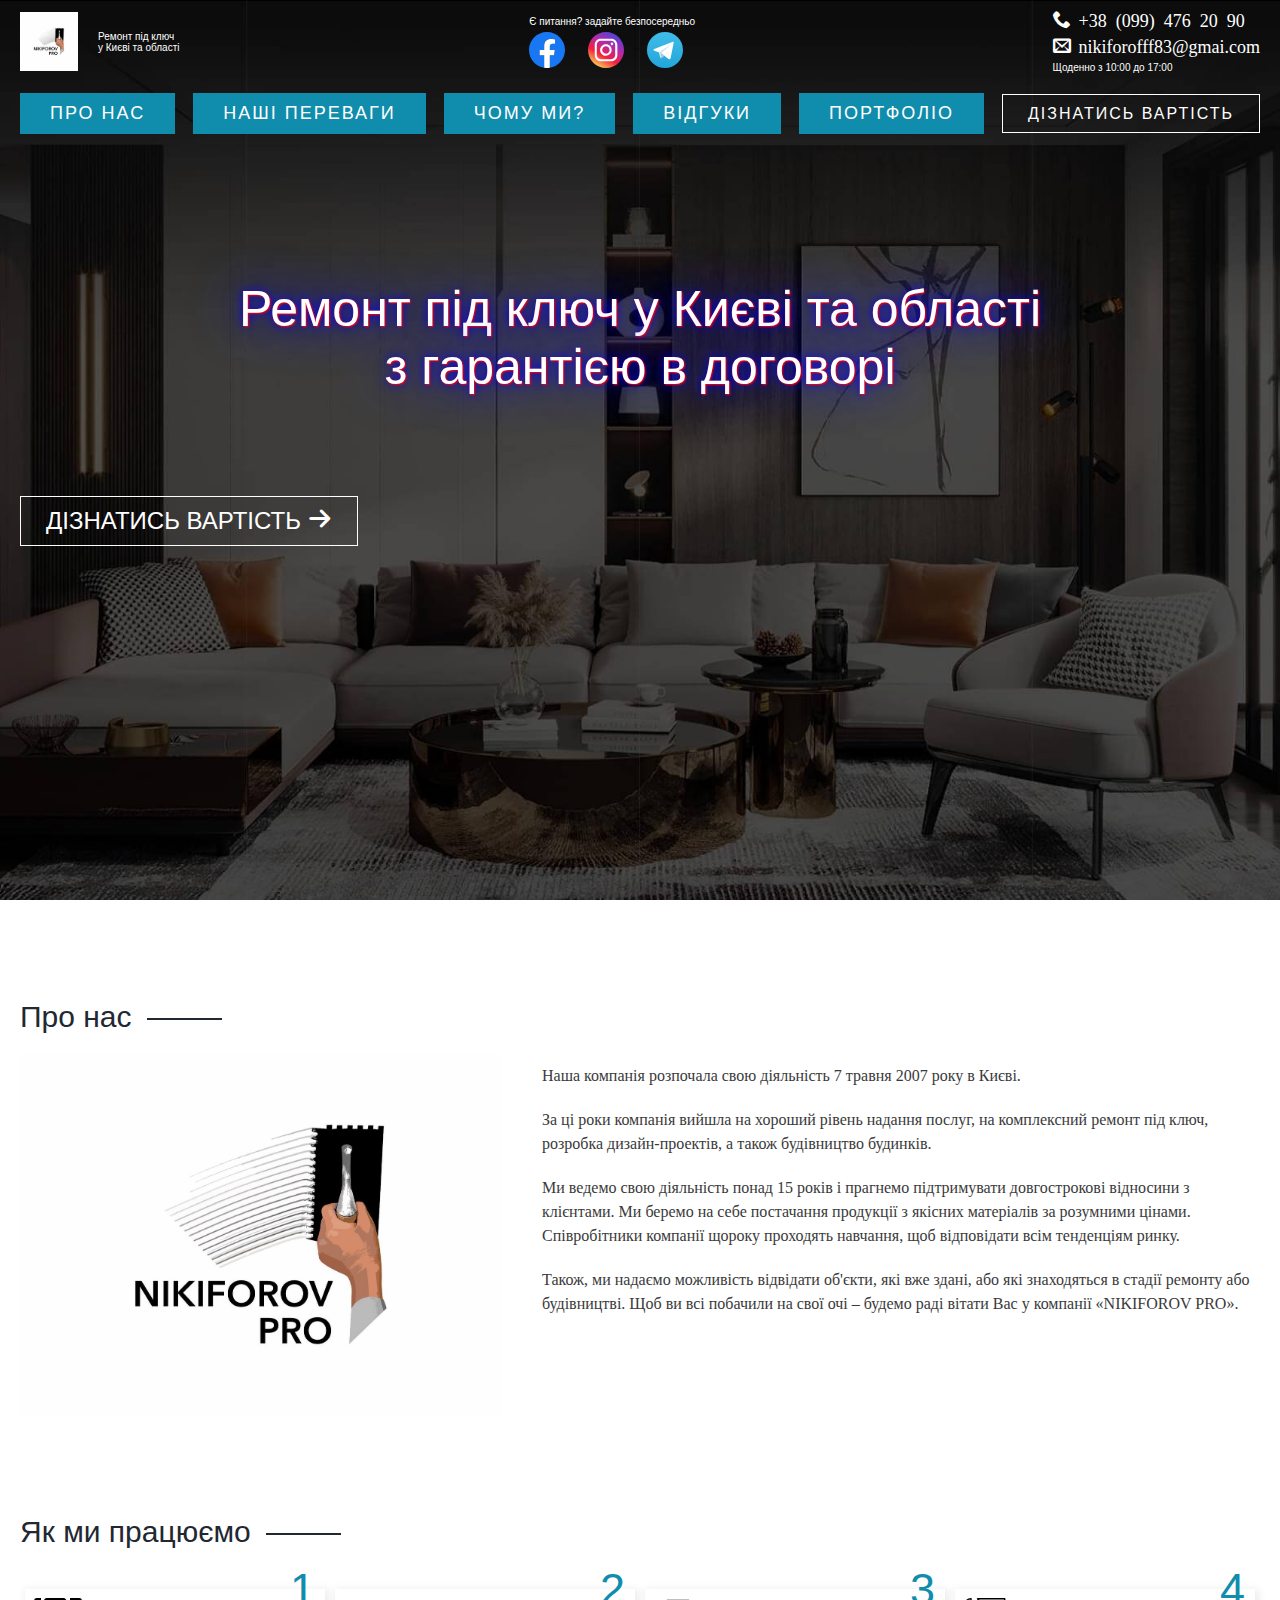
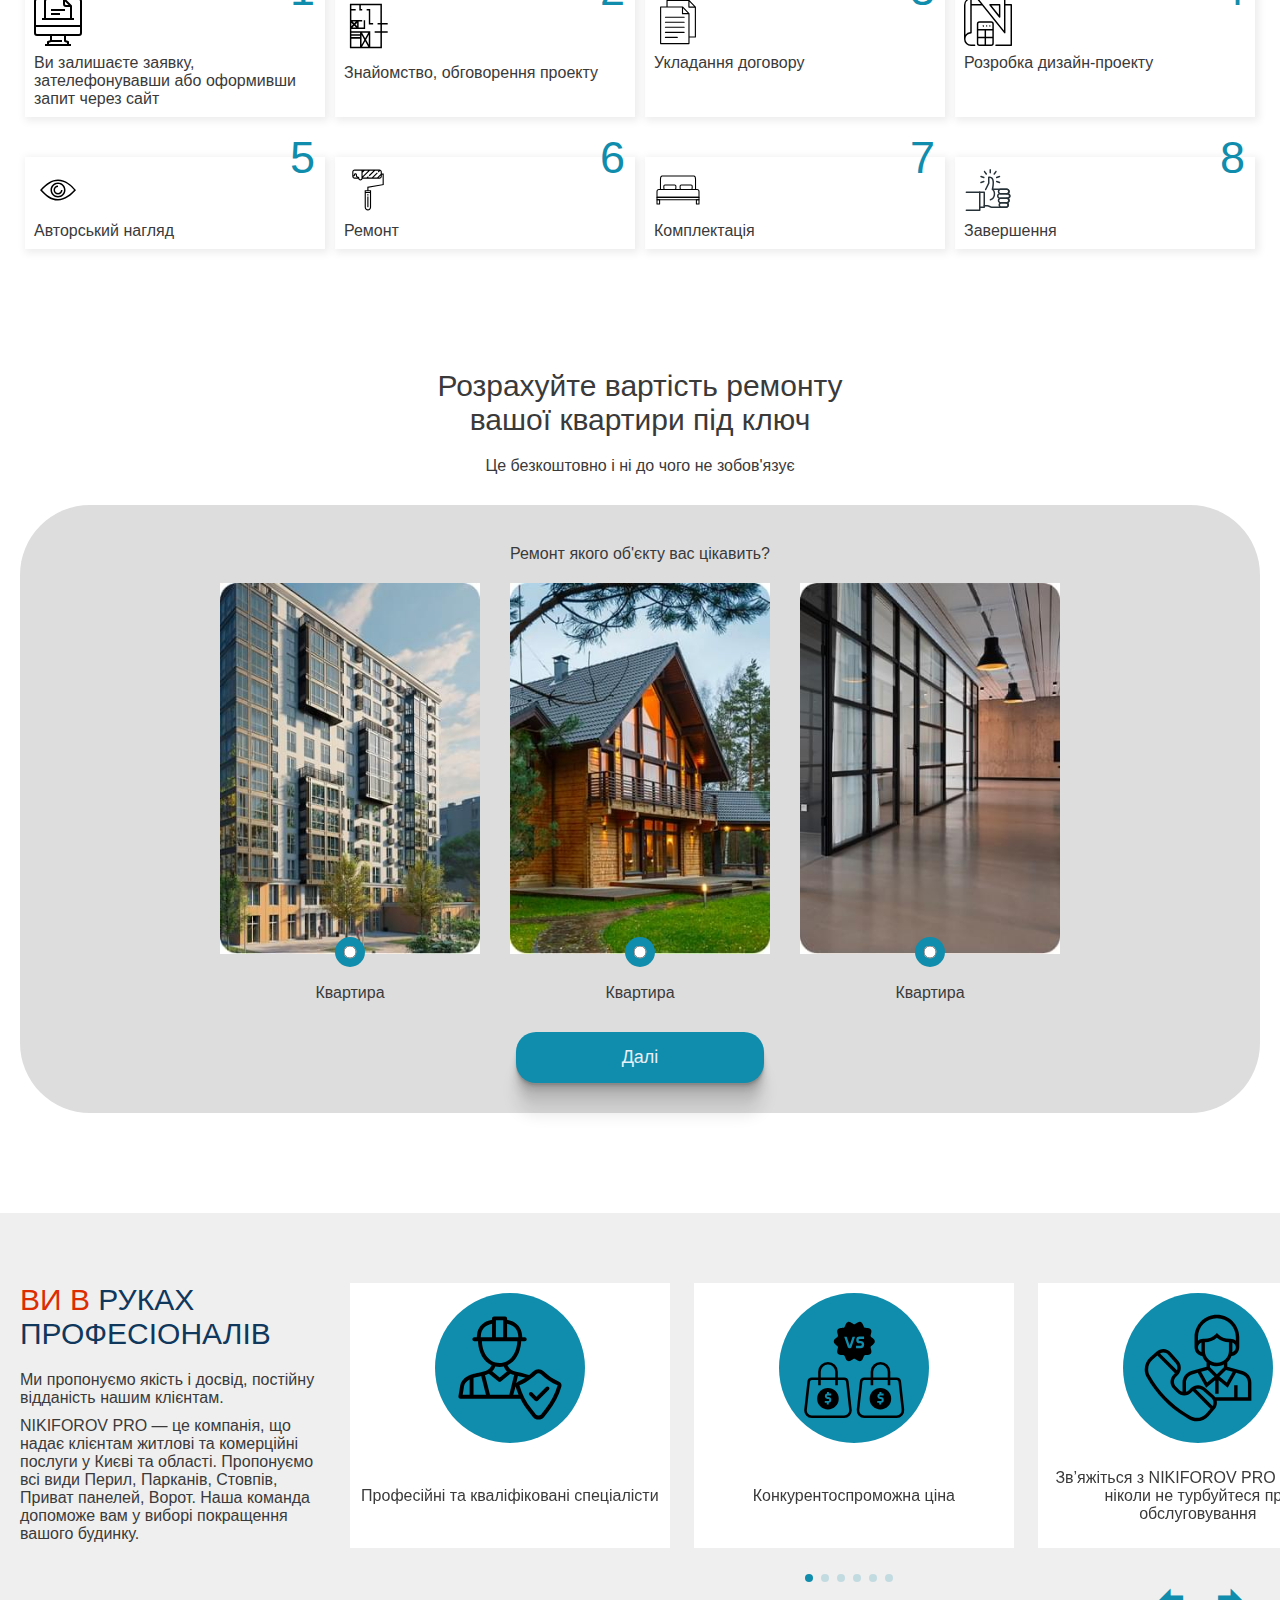
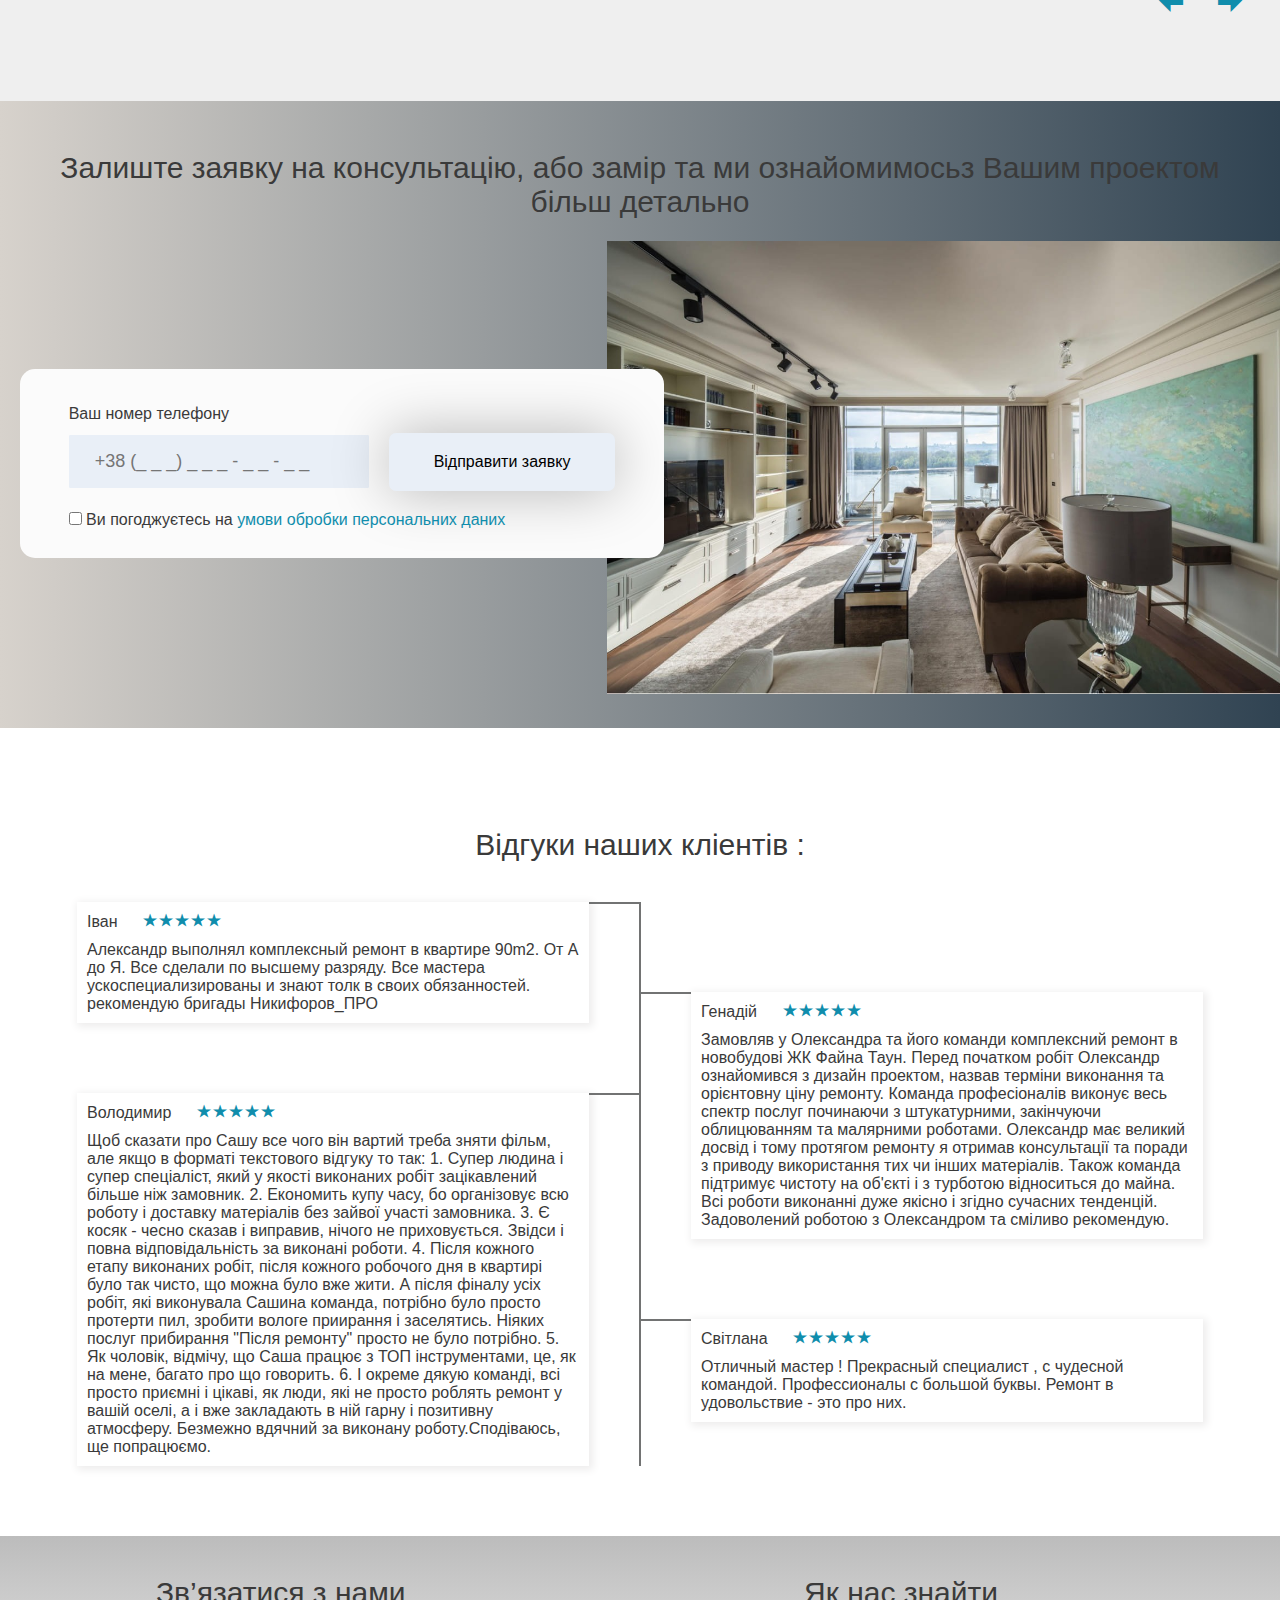
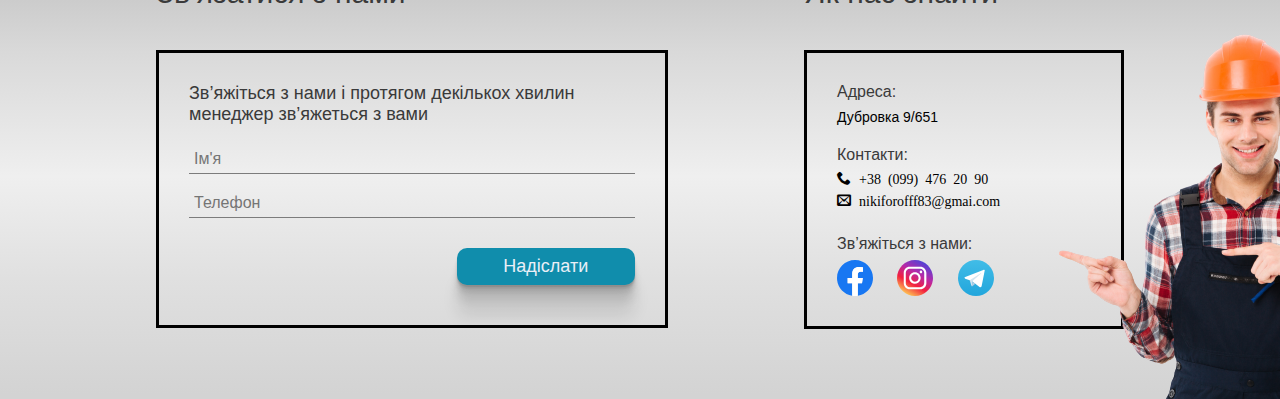
==== index.html @ e245495f "first commit" ====
<!DOCTYPE html>
<html lang="en">
<head>
	<meta charset="UTF-8">
	<meta http-equiv="X-UA-Compatible" content="IE=edge">
	<meta name="viewport" content="width=device-width, initial-scale=1.0">
	<link rel="stylesheet" href="icons.css">
	<link rel="stylesheet" href="style.css">
	<link rel="stylesheet" href="https://cdn.jsdelivr.net/npm/swiper@8/swiper-bundle.min.css"/>
	<title>NIKIFOROV PRO</title>
	<script defer src="script.js"></script>
</head>
<body>
	<div class="wrapper">
		<header class="header">
			<div class="header__container _container">
				<div class="header__body">
					<div class="header__top">
						<div class="header__logo logo">
							<a href="#" class="logo__link">
								<img src="./image/header/logo.jpg" alt="logo">
							</a>
							<p class="logo__text">Ремонт під ключ <br> у Києві та області</p>
						</div>

						<div class="header__social-networks social-networks">
							<p class="social-networks__text">Є питання? задайте безпосередньо</p>
							<a href="https://www.facebook.com/profile.php?id=100002417006675" class="social-networks__icon">
								<img src="./image/header/icon-facebook.svg" alt="facebook">
							</a>
							<a href="https://www.instagram.com/nikiforov_pro/?igshid=Zjc2ZTc4Nzk%3D" class="social-networks__icon">
								<img src="./image/header/icon-instagram.svg" alt="instagtrm">
							</a>
							<a href="#" class="social-networks__icon">
								<img src="./image/header/icon-telegram.svg" alt="telegram">
							</a>
						</div>

						<div class="header__contact contacts">
							<div class="contacts__items">
								<a href="tel:+380994762090" class="contacts__number _icon-phone">+38 (099) 476 20 90</a>
								<a href="mailto:nikiforofff83@gmai.com" class="contacts__mail _icon-envelop">nikiforofff83@gmai.com</a>
							</div>
							<p class="contact__text">Щоденно з 10:00 до 17:00</p>
						</div> 
						<button type="button" class="icon-menu">
							<span></span>
						</button>
					</div>
					<nav class="header__nav nav">
						<ul class="nav__list">
							<li class="nav__item">
								<a data-goto=".page__section_1" href="#" class="nav__link">ПРО НАС</a>
							</li>

							<li class="nav__item">
								<a data-goto=".page__section_2" href="" class="nav__link">НАШІ ПЕРЕВАГИ</a>
							</li>

							<li class="nav__item">
								<a data-goto=".page__section_3" href="" class="nav__link">ЧОМУ МИ?</a>
							</li>

							<li class="nav__item">
								<a data-goto=".page__section_4" href="" class="nav__link">ВІДГУКИ</a>
							</li>

							<li class="nav__item">
								<a data-goto=".page__section_5" href="" class="nav__link">ПОРТФОЛІО</a>
							</li>

							<li class="nav__item last-item">
								<a href="#popup-header" class="header__feedback popup-link">ДІЗНАТИСЬ ВАРТІСТЬ</a>
							</li>
						</ul>
					</nav>
				</div>
			</div>
		</header>
		
		<section class="hero">
			<div class="hero__container _container">
				<h1 class="hero__offer">Ремонт під ключ у Києві та області<br> з гарантією в договорі </h1>
				<div class="hero__row-btn">
					<a href="#" class="hero__btn">ДІЗНАТИСЬ ВАРТІСТЬ
						<span class="_icon-arrow-right2"></span>
					</a>
				</div>
		</section>

		<section class="about-us page__section_1">
			<div class="about-us__container _container">
				<h3 class="about-us__title _label">Про нас</h3>
				<div class="about-us__body">
					<div class="about-us__columns">
						<div class="about-us__image _ibg">
							<img class="about-us__item" src="./image/about-us/logo.jpg" alt="image">
						</div>
					</div>
					<div class="about-us__columns">
						<div class="about-us__text">
							<p>Наша компанія розпочала свою діяльність 7 травня 2007 року в Києві.</p> 
							<p>За ці роки компанія вийшла на хороший рівень надання послуг, на комплексний ремонт під ключ, розробка дизайн-проектів, а також будівництво будинків.</p> 
							<p>Ми ведемо свою діяльність понад 15 років і прагнемо підтримувати довгострокові відносини з клієнтами. Ми беремо на себе постачання продукції з якісних матеріалів за розумними цінами. Співробітники компанії щороку проходять навчання, щоб відповідати всім тенденціям ринку.</p> 
							<p>Також, ми надаємо можливість відвідати об'єкти, які вже здані, або які знаходяться в стадії ремонту або будівництві. Щоб ви всі побачили на свої очі – будемо раді вітати Вас у компанії «NIKIFOROV PRO».</p>
						</div>
					</div>
				</div>
			</div>
		</section>

		<section class="process page__section_2">
			<div class="process__container _container">
				<h3 class="process__title _label">Як ми працюємо</h3>
				<div class="process__body">
					<div class="process__item">
						<div class="process__image">
							<img src="./image/process/01.svg" alt="">
						</div>
						<p class="process__text">Ви залишаєте заявку, зателефонувавши або оформивши запит через сайт</p>
						<div class="process__number">1</div>
					</div>
					<div class="process__item">
						<div class="process__image">
							<img src="./image/process/02.svg" alt="">
						</div>
						<p class="process__text">Знайомство, обговорення проекту</p>
						<div class="process__number">2</div>
					</div>
					
					<div class="process__item">
						<div class="process__image">
							<img src="./image/process/03.svg" alt="">
						</div>
						<p class="process__text">Укладання договору</p>
						<div class="process__number">3</div>
					</div>

					<div class="process__item">
						<div class="process__image">
							<img src="./image/process/04.svg" alt="">
						</div>
						<p class="process__text">Розробка дизайн-проекту</p>
						<div class="process__number">4</div>
					</div>

					<div class="process__item">
						<div class="process__image">
							<img src="./image/process/05.svg" alt="">
						</div>
						<p class="process__text">Авторський нагляд</p>
						<div class="process__number">5</div>
					</div>

					<div class="process__item">
						<div class="process__image">
							<img src="./image/process/06.svg" alt="">
						</div>
						<p class="process__text">Ремонт</p>
						<div class="process__number">6</div>
					</div>

					<div class="process__item">
						<div class="process__image">
							<img src="./image/process/07.svg" alt="">
						</div>
						<p class="process__text">Комплектація</p>
						<div class="process__number">7</div>
					</div>

					<div class="process__item">
						<div class="process__image">
							<img src="./image/process/08.svg" alt="">
						</div>
						<p class="process__text">Завершення</p>
						<div class="process__number">8</div>
					</div>
				</div>
			</div>
		</section>

    <section class="quiz">
      <div class="quiz__container _container">
        <h3 class="quiz__top-title">Розрахуйте вартість ремонту<br>вашої квартири під ключ</h3>
        <p class="quiz__subtitle">Це безкоштовно і ні до чого не зобов'язує</p>
        <form class="quiz__form" action="javascript:">
          <fieldset class="quiz__items">
            <h3 class="quiz__title">Ремонт якого об'єкту вас цікавить?</h3>
            <div class="quiz__item">
              <div class="quiz__options quiz--options--three">
                <label for="quiz1-1" class="quiz__option">
                  <input class="quiz-option-input" type="radio" id="quiz1-1" name="quiz1" value="Квартира">
                  <div class="quiz-option__wrapper">
                    <div class="quiz-option__column">
                      <label class="quiz-option__label">
                        <img class="quiz-option__image" src="./image/quiz/quiz1-1.jpeg" alt="image">
                        <input class="quiz-option__r-img" type="radio" name="picture">
                      </label>
                    </div>
                    <p class="quiz-option__info">Квартира</p>
                  </div>
                </label>

                <label for="quiz1-2" class="quiz__option">
                  <input class="quiz-option-input" type="radio" id="quiz1-2" name="quiz1" value="Квартира">
                  <div class="quiz-option__wrapper">
                    <div class="quiz-option__column">
                      <label class="quiz-option__label">
                        <img class="quiz-option__image" src="./image/quiz/quiz1-2.jpeg" alt="image">
                        <input class="quiz-option__r-img" type="radio" name="picture">
                      </label>
                    </div>
                    <p class="quiz-option__info">Квартира</p>
                  </div>
                </label>

                <label for="quiz1-3" class="quiz__option">
                  <input class="quiz-option-input" type="radio" id="quiz1-3" name="quiz1" value="Квартира">
                  <div class="quiz-option__wrapper">
                    <div class="quiz-option__column">
                      <label class="quiz-option__label">
                        <img class="quiz-option__image" src="./image/quiz/quiz1-3.jpeg" alt="image">
                        <input class="quiz-option__r-img" type="radio" name="picture">
                      </label>
                    </div>
                    <p class="quiz-option__info">Квартира</p>
                  </div>
                </label>
              </div>
            </div>
            <div class="quiz-option__row-btn">
              <button class="quiz-option__button">Далі</button>
            </div>
          </fieldset>
          <!-- <fieldset class="quiz__items"></fieldset>
          <fieldset class="quiz__items"></fieldset>
          <fieldset class="quiz__items"></fieldset>
          <fieldset class="quiz__items"></fieldset> -->
        </form>
      </div>
    </section>

		<section class="why-we page__section_3">
			<div class="why-we__container _container">
				<div class="why-we__body">
					<div class="why-we__content">
						<h3 class="why-we__title"><span>ВИ В</span> РУКАХ ПРОФЕСІОНАЛІВ</h3>
						<p class="why-we__row-first">Ми пропонуємо якість і досвід, постійну відданість нашим клієнтам.</p>
						<p class="why-we__row-second">NIKIFOROV PRO — це компанія, що надає клієнтам житлові та комерційні послуги у Києві та області. Пропонуємо всі види Перил, Парканів, Стовпів, Приват панелей, Ворот. Наша команда допоможе вам у виборі покращення вашого будинку.</p>
					</div>
					<div class="why-we__slider slider-why-we">
						<div class="slider-why-we__body swiper-container">
							<div class="slider-why-we__wrapper swiper-wrapper">
								<div class="slider-why-we__slide swiper-slide">
									<div class="slider-why-we__item">
										<div class="slider-why-we__bg-icon">
											<img class="slider-why-we__icon" src="./image/why-we/01.svg" alt="icon">
										</div>
										<p class="slider-why-we__text">Професійні та кваліфіковані спеціалісти</p>
									</div>
								</div>
	
								<div class="slider-why-we__slide swiper-slide">
									<div class="slider-why-we__item">
										<div class="slider-why-we__bg-icon">
											<img class="slider-why-we__icon" src="./image/why-we/02.svg" alt="icon">
										</div>
										<p class="slider-why-we__text">Конкурентоспроможна ціна</p>
									</div>
								</div>
	
								<div class="slider-why-we__slide swiper-slide">
									<div class="slider-why-we__item">
										<div class="slider-why-we__bg-icon">
											<img class="slider-why-we__icon" src="./image/why-we/03.svg" alt="icon">
										</div>
										<p class="slider-why-we__text">Зв’яжіться з NIKIFOROV PRO і більше ніколи не турбуйтеся про обслуговування</p>
									</div>
								</div>
	
								<div class="slider-why-we__slide swiper-slide">
									<div class="slider-why-we__item">
										<div class="slider-why-we__bg-icon">
											<img class="slider-why-we__icon" src="./image/why-we/04.svg" alt="icon">
										</div>
										<p class="slider-why-we__text">20 років гарантії</p>
									</div>
								</div>
	
								<div class="slider-why-we__slide swiper-slide">
									<div class="slider-why-we__item">
										<div class="slider-why-we__bg-icon">
											<img class="slider-why-we__icon" src="./image/why-we/05.svg" alt="icon">
										</div>
										<p class="slider-why-we__text">Обслуговування клієнтів</p>
									</div>
								</div>
	
								<div class="slider-why-we__slide swiper-slide">
									<div class="slider-why-we__item">
										<div class="slider-why-we__bg-icon">
											<img class="slider-why-we__icon" src="./image/why-we/06.svg" alt="icon">
										</div>
										<p class="slider-why-we__text">Зразкова якість виготовлення продукту</p>
									</div>
								</div>
							</div>
							<div class="slider-why-we__arrows">
								<button type="button" class="slider-why-we__arrow slider-arrow_prev _icon-arrow-left"></button>
								<button type="button" class="slider-why-we__arrow slider-arrow_next _icon-arrow-right"></button>
							</div>
							<div class="slider-why-we__dots"></div>
						</div>
					</div>
				</div>
			</div>
		</section>

		<section class="callback">
			<div class="callback__container _container">
				<h3 class="callback__title">Залиште заявку на консультацію, або замір та ми ознайомимось<span>з Вашим проектом більш детально</span></h3>
				<div class="callback__body">
          <div class="callback__image">
						<img src="./image/form/form-img.webp" alt="image">
					</div>
					<div class="callback__card">
						<div class="callback__wrapper">
							<p class="callback__subtitle">Ваш номер телефону</p>
								<form class="callback__contact form-data" action="javascript:">
									<p><input name="number" class="callback__number" type="tel" placeholder="+38 (_ _ _) _ _ _ - _ _ - _ _" pattern="^(\+\d{1,5} ?)?\(?\d{2,3}\)? ?\d{3}( |-)?\d{2}( |-)?\d{2}"></p>
									<p><button class="callback__button">Відправити заявку</button></p>
								</form>
                <input type="checkbox" name="" id="callback-chack">
                <label for="callback-chack" class="callback__text">Ви погоджуєтесь на <span>умови обробки персональних даних</span></label>
                <!-- <p class="callack__text">Ви погоджуєтесь на <span>умови обробки персональних даних</span></p> -->
						</div>
					</div>
					
				</div>
			</div>
		</section>

    <section class="reviews page__section_4">
      <div class="reviews__container _container">
        <h3 class="reviews__title">Відгуки наших кліентів   :</h3>
        <div class="reviews__body">
          <div class="reviews__row reviews-line--right">
            <div class="reviews__item reviews__item--left reviews__item-first">
              <div class="reviews__content">
                <div class="reviews__subtitle">
                  <span class="reviews__name">Іван</span>
                  <span class="_icon-star_icon"></span><span class="_icon-star_icon"></span><span class="_icon-star_icon"></span><span class="_icon-star_icon"></span><span class="_icon-star_icon"></span>
                </div>
                <p class="reviews__text">Александр выполнял комплексный ремонт в квартире 90m2. От А до Я. Все сделали по высшему разряду. Все мастера ускоспециализированы и знают толк в своих обязанностей. рекомендую бригады Никифоров_ПРО
                  </p>
              </div>
            </div>
            <div class="reviews__item reviews__item--left">
              <div class="reviews__content">
                <div class="reviews__subtitle">
                  <span class="reviews__name">Володимир</span>
                  <span class="_icon-star_icon"></span><span class="_icon-star_icon"></span><span class="_icon-star_icon"></span><span class="_icon-star_icon"></span><span class="_icon-star_icon"></span>
                </div>
                <p class="reviews__text">Щоб сказати про Сашу все чого він вартий треба зняти фільм, але якщо в форматі текстового відгуку то так: 
                  1. Супер людина і супер спеціаліст, який у якості виконаних робіт зацікавлений більше ніж замовник. 
                  2. Економить купу часу, бо організовує всю роботу і доставку матеріалів без зайвої участі замовника.
                  3. Є косяк - чесно сказав і виправив, нічого не приховується. Звідси і повна відповідальність за виконані роботи. 
                  4. Після кожного етапу виконаних робіт, після кожного робочого дня в квартирі було так чисто, що можна було вже жити. А після фіналу усіх робіт, які виконувала Сашина команда, потрібно було просто протерти пил, зробити вологе приирання і заселятись. Ніяких послуг прибирання "Після ремонту" просто не було потрібно. 
                  5. Як чоловік, відмічу, що Саша працює з ТОП інструментами, це, як на мене, багато про що говорить.
                  6. І окреме дякую команді, всі просто приємні і цікаві, як люди, які не просто роблять ремонт у вашій оселі, а і вже закладають в ній гарну і позитивну атмосферу. Безмежно вдячний за виконану роботу.Сподіваюсь, ще попрацюємо. 
                  </p>
              </div>
            </div>
          </div>
          <div class="reviews__row reviews-line--left">
            <div class="reviews__item reviews__item--right reviews__item-second">
              <div class="reviews__content">
                <div class="reviews__subtitle">
                  <span class="reviews__name">Генадій</span>
                  <span class="_icon-star_icon"></span><span class="_icon-star_icon"></span><span class="_icon-star_icon"></span><span class="_icon-star_icon"></span><span class="_icon-star_icon"></span>
                </div>
                <p class="reviews__text">Замовляв у Олександра та його команди комплексний ремонт в новобудові ЖК Файна Таун. Перед початком робіт Олександр ознайомився з дизайн проектом, назвав терміни виконання та орієнтовну ціну ремонту. Команда професіоналів виконує весь спектр послуг починаючи з штукатурними, закінчуючи облицюванням та малярними роботами. Олександр має великий досвід і тому протягом ремонту я отримав консультації та поради з приводу використання тих чи інших матеріалів. Також команда підтримує чистоту на об'єкті і з турботою відноситься до майна. Всі роботи виконанні дуже якісно і згідно сучасних тенденцій. Задоволений роботою з Олександром та сміливо рекомендую.
                  </p>
              </div>
            </div>
            <div class="reviews__item reviews__item--right">
              <div class="reviews__content">
                <div class="reviews__subtitle">
                  <span class="reviews__name">Світлана</span>
                  <span class="_icon-star_icon"></span><span class="_icon-star_icon"></span><span class="_icon-star_icon"></span><span class="_icon-star_icon"></span><span class="_icon-star_icon"></span>
                </div>
                <p class="reviews__text">Отличный мастер ! Прекрасный специалист , с чудесной командой. Профессионалы с большой буквы. Ремонт в удовольствие - это про них.
                  </p>
              </div>
            </div>
          </div>
        </div>
      </div>
    </section>

		<footer class="footer">
      <div class="footer__container _container">
        <div class="footer__body">
          <div class="footer__column">
            <h3 class="footer__title">Зв’язатися з нами</h3>
            <div class="footer__item-form">
              <form class="footer__form" action="javascript:">
                <p class="footer__t-form">Зв’яжіться з нами і протягом декількох хвилин менеджер зв’яжеться з вами</p>
                <p><input name="name" class="footer__name-form" type="text" placeholder="Ім'я"></p>
                <p><input name="number" class="footer__number-form" type="tel" placeholder="Телефон"></p>
                <p class="footer__row-btn"><button class="footer__button-form">Надіслати</button></p>
              </form>
            </div>
          </div>
         <div class="footer__column">
            <h3 class="footer__title">Як нас знайти</h3>
            <div class="footer__item-contacts">
              <ul class="footer__list-contacts">
                <li class="footer__item-to-list">
                  <p class="footer__subtitle">Адреса:</p>
                  <a href="#" class="footer__adress">Дубровка 9/651</a>
                </li>

                <li class="footer__item-to-list">
                  <p class="footer__subtitle">Контакти:</p>
                  <div class="footer__row-tel-mail">
                    <a href="tel:+380994762090" class="footer__number contacts__number _icon-phone">+38 (099) 476 20 90</a>
                    <a href="mailto:nikiforofff83@gmai.com" class="footer__mail contacts__mail _icon-envelop">nikiforofff83@gmai.com</a>
                  </div>
                </li>

                <li class="footer__item-to-list">
                  <p class="footer__subtitle">Зв’яжіться з нами:</p>
                  <a href="https://www.facebook.com/profile.php?id=100002417006675" class="social-networks__icon">
                    <img src="./image/header/icon-facebook.svg" alt="facebook">
                  </a>
                  <a href="https://www.instagram.com/nikiforov_pro/?igshid=Zjc2ZTc4Nzk%3D" class="social-networks__icon">
                    <img src="./image/header/icon-instagram.svg" alt="instagtrm">
                  </a>
                  <a href="#" class="social-networks__icon">
                    <img src="./image/header/icon-telegram.svg" alt="telegram">
                  </a>
                </li>
              </ul>
              <img class="footer__image" src="./image/footer/01.png" alt="">
            </div>
         </div>
        </div>
      </div>
      
    </footer>

		<div id="popup-header" class="popup">
			<div class="popup__body">
				<div class="popup__content">
					<a href="#" class="popup-header__close close-popup">&times;</a>
					<h4 class="popap-header__title">Ми зв'яжемося з Вами найближчим часом!</h4>
					<form class="popup-header__form" action="javascript:">
						<p><input name="name" class="popup-header__name" type="text" placeholder="Ім'я"></p>
						<p><input name="number" class="popup-header__number" type="tel" placeholder="+38 (_ _ _) _ _ _ - _ _ - _ _" pattern="^(\+\d{1,5} ?)?\(?\d{2,3}\)? ?\d{3}( |-)?\d{2}( |-)?\d{2}"></p>
						<p><button class="popup-header__button">Надіслати</button></p>
					</form>
				</div>
			</div>
		</div>
	</div>

	<script src="https://cdn.jsdelivr.net/npm/swiper@8/swiper-bundle.min.js"></script>
</body>
</html>
---- icons.css ----
@font-face {
  font-family: 'icons';
  src:
    url('fonts/icons.ttf?imia4g') format('truetype'),
    url('fonts/icons.woff?imia4g') format('woff'),
    url('fonts/icons.svg?imia4g#icons') format('svg');
  font-weight: normal;
  font-style: normal;
  font-display: block;
}

[class^="_icon-"], [class*=" _icon-"] {
  /* use !important to prevent issues with browser extensions that change fonts */
  font-family: 'icons' !important;
  speak: never;
  font-style: normal;
  font-weight: normal;
  font-variant: normal;
  text-transform: none;
  line-height: 1;

  /* Better Font Rendering =========== */
  -webkit-font-smoothing: antialiased;
  -moz-osx-font-smoothing: grayscale;
}

._icon-star_icon:before {
  content: "\e900";
}
._icon-envelop:before {
  content: "\e945";
}
._icon-phone:before {
  content: "\e942";
}
._icon-arrow-right:before {
  content: "\ea34";
}
._icon-arrow-left:before {
  content: "\ea38";
}
._icon-arrow-right2:before {
  content: "\ea3c";
}
---- style.css ----
*,
*::before,
*::after {
	margin: 0;
	padding: 0;
	border: 0;
	box-sizing: border-box;
}

li {
	list-style: none;
}

a,
a:visited {
	text-decoration: none;
}

a:hover {
	text-decoration: none;
}

h1,
h2,
h3,
h4,
h5,
h6 {
	font-weight: inherit;
	font-size: inherit;
}

img {
	vertical-align: top;
}

* {
	user-select: none;
}

html {
	overflow-x: hidden;
}
/* =============================================================================================================================== */
body {
	font-family: 'Trebuchet MS', 'Lucida Sans Unicode', 'Lucida Grande', 'Lucida Sans', Arial, sans-serif;
	color: #3A3A3A;
	font-size: 16px;
	min-height: 100%;
	overflow-x: hidden;
	display: flex;
	flex-direction: column;
  /* background-image: linear-gradient(to right, #d7d2cc 0%, #304352 100%); */
}

.wrapper {
	width: 100%;
	min-height: 100%;
	overflow: hidden;
	display: flex;
	flex-direction: column;
}

._container {
	max-width: 1270px;
	padding: 0 15px;
	margin: 0 auto;
}
._ibg {
	position: relative;
}

._ibg img {
	position: absolute;
	width: 100%;
	height: 100%;
	top: 0;
	left: 0;
	object-fit: cover;
}

body {
  --blue-color: #108dac;
}
/* =============================================================================================================================== */

.header {
	height: 150px;
}
.header__container {
	position: relative;
	z-index: 10;
}
.header__body {
	width: 100%;
}
.header__top {
	display: flex;
	align-items: center;
	justify-content: space-between;
	padding-top: 10px;
	font-size: 10px;
	color: #ffffff;
}
.header__logo {}
.logo {
	display: flex;
	align-items: center;
}
.logo__link {
	margin-right: 20px;
}
.logo__link img{
	width: 58px;
}

.logo__text {}

.social-networks {}
.social-networks__text {
	margin-bottom: 5px;
}
.social-networks__icon{
	margin-right: 20px;
}
.social-networks__icon img{
	width: 36px;
	height: 36px;
}
.header__contacts {}
.contacts {}
.contacts__items {
	display: flex;
	flex-direction: column;
}
.contacts__number,
.contacts__mail {
	margin-bottom: 8px;
	color: #ffffff;
	font-size: 18px;
}
.contacts__number::before {
	margin: 0 8px 0 0;
}
.contacts__mail::before {
	margin: 0 8px 0 0;
}
.contacts__number:hover {
	color: var(--blue-color);
}
.contacts__mail:hover {
	color: var(--blue-color);
}

._icon-phone {}
.contact__text {}
.header__nav {
	margin-top: 10px;
}
.nav {}
@media (min-width: 1150px) {
	.header__nav {
		display: block;
	}
}
.nav__list {
	display: flex;
	align-items: center;
	justify-content: space-between;
	width: 100%;
	padding-top: 10px;
}
.nav__item:not(:last-child) {
	background-color: var(--blue-color);
	
}
.last-item {
	background-color: inherit;
}
.nav__link {
	color: #ffffff;
	letter-spacing: 2px;
	font-size: 18px;
	padding: 10px 30px;
	display: inline-block;
}
.header__feedback {
	letter-spacing: 2px;
	border: 1px solid #fff;
	padding: 10px 25px;
	color: #fff;
}
.popup-link {}

@media (max-width: 767.98px) {
	.social-networks,
	.logo__text {
		display: none;
	}
	.contacts__number,
	.contacts__mail {
	margin-bottom: 10px;
	color: #ffffff;
	font-size: 14px;
	}
	.header__top {
		margin: auto;
		max-width: 90vw;
	}
}
/* ==================BURGER=============================== */
.icon-menu {
	display: none;
}

@media (max-width: 1150px) {
	.icon-menu {
		position: relative;
		display: block;
		width: 30px;
		height: 18px;
		cursor: pointer;
		z-index: 5;
		margin-left: 32px;
		background: none;
	}
	.icon-menu span,
	.icon-menu::before,
	.icon-menu::after {
		transition: all 0.3s ease 0s;
		left: 0;
		position: absolute;
		width: 100%;
		height: 10%;
		background-color: #fdfdfd;
	}

	.icon-menu::before,
	.icon-menu::after {
		content: "";
	}

	.icon-menu::before {
		top: 0;
	}

	.icon-menu::after {
		bottom: 0;
	}

	.icon-menu span {
		top: 50%;
		transform: scale(1) translate(0px, -50%);
	}

	.icon-menu._active span{
		transform: scale(0) translate(0px, -50%);
	}
	.icon-menu._active::before{
		top: 50%;
		transform: rotate(-45deg) translate(0px, -50%);
	}
	.icon-menu._active::after{
		top: 50%;
		transform: rotate(45deg) translate(0px, -50%);
	}


	.header__nav {
		transform: translateX(-100%);
		position: fixed;
		top: 0;
		left: 0;
		width: 50%;
		height: 100%;
		background-color: rgb(255, 255, 255);
		padding: 100px 30px 30px 30px;
		transition: all 0.3s ease 0s;
		overflow: auto;
	}

	.header__nav._active {
		transform: translateX(0px);
	}

	.nav__list {
		flex-direction: column;
	}

	.nav__item {
		background: none;
		margin: 0 0 20px 0;
	}
	.nav__link {
		color: black;
		letter-spacing: 2px;
	}

	
	.header__feedback {
		letter-spacing: 2px;
		border: 1px solid rgb(0, 0, 0);
		padding: 10px 25px;
		color: rgb(0, 0, 0);
	}
}

@media (max-width: 767.98px) {
	.header__nav {
		width: 70%;
	}
}

@media (max-width: 479.98px) {
	.header__nav {
		width: 100%;
	}
	.icon-menu._active::before{
		background-color: rgb(0, 0, 0);
	}
	.icon-menu._active::after{
		background-color: rgb(0, 0, 0);
	}
}

/* ====================HERO=========================================================================================================== */

.hero {
	background: #fff url(./image/hero-bg.jpeg) center no-repeat;
	background-size: cover;
	color: #fff;
	position: relative;
	top: -150px;
	height: 100vh;
}
.hero__container {
	margin-top: 280px;
}
.hero__offer {
	text-align: center;
	font-size: 50px;
	text-shadow: 1px 1px 2px red, 0 0 1em blue, 0 0 0.2em blue;
	
}
.hero__row-btn {
	margin-top: 100px;
	display: flex;
justify-content: start;
}
.hero__btn {
	border: 1px solid #fff;
	padding: 10px 25px;
	color: #fff;
	font-size: 24px;
}
.hero__btn span {
	padding: 2px 0 0 0;
}
@media (max-width: 767.98px) {
	.hero__offer {
		font-size: 40px;
	}
	.hero__btn {
		padding: 10px 25px;
		font-size: 20px;
	}
}

/* =================ABOUT-US============================================================================================================== */

.about-us {
	margin-top: -100px;
	padding-top: 50px;
}
.about-us__container {}
.about-us__title {
	font-size: 30px;
	margin-bottom: 20px;
}
._label {
	color: #222831;
	display: inline-flex;
	align-items: center;
}
._label::after {
	content: "";
	border: 1px solid;
	width: 75px;
	margin: 3px 0 0 15px;
}
.about-us__body {
	display: flex;
}
.about-us__columns {}
.about-us__image {
	width: calc(40vw - 30px);
	height: calc((50vw - 30px) * 0.592);

}
.about-us__text {
	padding: 10px 10px 10px 40px;
	font-family: 'Gilroy';
	font-size: 16px;
	line-height: 150%;
}

.about-us__text p:not(:last-child) {
	padding-bottom: 20px;
}

@media (max-width: 991.98px) {
	.about-us__body {
		flex-direction: column;
	}
	.about-us__image {
		width: calc(90vw - 30px);
		height: calc((70vw - 30px) * 0.592);
	}
	.about-us__text {
		margin-top: 15px;
	}
}
@media (max-width: 767.98px) {
	.about-us {
		margin-top: -100px;
		padding-top: 0px;
	}
}

/* =================PROCESS============================================================================================================== */

.process {
	margin-top: 30px;
	padding-top: 70px;
}
.process__container {}
._container {}
.process__title {
	font-size: 30px;
	margin-bottom: 20px;
}
._label {}
.process__body {
	display: flex;
	justify-content: center;
	flex-wrap: wrap;
}
.process__item {
	flex: 0 1 25%;
	max-width: 300px;
  box-shadow: 2px 2px 8px 2px #eeeded;
	padding: 9px;
	margin: 20px 5px;
	position: relative;
}
.process__image img{
	width: 48px;
}
.process__text {
	margin-top: 8px;
}

.process__number {
	position: absolute;
	top: -25px;
	right: 10px;
	font-size: 45px;
	color: var(--blue-color);
}

@media (max-width: 1270px) {
	.process__item {
		flex: 0 1 33%;
	}
}
@media (max-width: 991.98px) {
	.process__item {
		flex: 0 1 50%;
	}
}
@media (max-width: 767.98px) {
	.process__item {
		flex: 0 1 100%;
		margin: 10px 5px;
	}
}
@media (max-width: 479.98px) {
	.process {
		margin-top: 40px;
	}
}

/* =================QUIZ============================================================================================================== */

.quiz {
  margin-top: 30px;
	padding-top: 70px;
}
.quiz__container {}

.quiz__top-title {
  font-size: 30px;
	margin-bottom: 20px;
  text-align: center;
}
.quiz__subtitle {
  text-align: center;
}
.quiz__form {
  margin-top: 30px;
}
.quiz__items {
  background-color: rgb(221, 221, 221);
  border-radius: 70px;
  padding: 20px 0;
}
.quiz__item {
  display: flex;
  justify-content: center;
}
.quiz__title {
  margin: 20px;
  text-align: center;
}
.quiz__options {
  display: flex;
  flex-wrap: wrap;
  gap: 30px;
}
.quiz--options--three {}
.quiz__option {}
.quiz-option-input {
  display: none;
}
.quiz-option__wrapper {}
.quiz-option__column {
  position: relative;
}
.quiz-option__label {}

.quiz-option__label::after {
  content: "";
  position: absolute;
  bottom: 2px;
  left: 50%;
  transform: translate(-50%, 50%);
  width: 30px;
  height: 30px;
  border-radius: 50%;
  background-color: var(--blue-color);
}
.quiz-option__image {
  width: 260px;
}
.quiz-option__r-img {
  position: absolute;
  bottom: 2px;
  left: 50%;
  z-index: 5;
  transform: translate(-50%, 50%);
  accent-color: #dc7900
}
.quiz-option__info {
  text-align: center;
  margin-top: 30px;
}

.quiz-option__row-btn {
  margin-top: 20px;
  display: flex;
  justify-content: center;
}
.quiz-option__button {
  color: #E9EFF7;
	background-color: var(--blue-color);
	border-radius: 20px;
	border: none;
	margin: 10px 0;
	padding: 15px 10px;
	width: 20%;
	box-shadow: rgba(0, 0, 0, 0.09) 0px 2px 1px, rgba(0, 0, 0, 0.09) 0px 4px 2px, rgba(0, 0, 0, 0.09) 0px 8px 4px, rgba(0, 0, 0, 0.09) 0px 16px 8px, rgba(0, 0, 0, 0.09) 0px 32px 16px;
	cursor: pointer;
	font-size: 18px;
}

/* =================WHY_WE============================================================================================================== */

.why-we {
	margin-top: 100px;
	padding-top: 70px;
	padding-bottom: 70px;
	background-color: rgb(239, 239, 239);
}
.why-we__container {
	/* background: #fff url(./image/why-we/bg.jpg) center no-repeat;
	background-size: cover;
	color: #fff;
	position: relative;
	top: 0;
	height: 100%; */
}
.why-we__body {
	display: flex;
}
.why-we__content {
	flex: 0 1 170%;
	position: relative;
	z-index: 5;
	margin-right: 20px;
}
.why-we__title {
	font-size: 30px;
	margin-bottom: 20px;
	color: #10375c;
}
.why-we__title span {
	color: #dd2c00
}
.why-we__row-first {
	margin-bottom: 10px;
}
.why-we__row-second {
	margin-bottom: 40px;
}
.why-we__slider {
	min-width: 0;
}
.slider-why-we {}
.slider-why-we__body {
	position: relative;
}
.slider-why-we__body::before {
	position: absolute;
	content: "";
	top: 0;
	left: 0;
	width: 100vw;
	height: 100%;
	background-color: rgb(239, 239, 239);
	z-index: 2;
	transform: translate(-100%, 0);
}
.swiper-container {}
.slider-why-we__wrapper {}
.swiper-wrapper {}
.slider-why-we__slide {}
.swiper-slide {}

.why-we__slider .swiper-slide {
	width: 17vw;
	height: 265px;
}
.slider-why-we__item {
	display: flex;
	flex-direction: column;
	align-items: center;
	justify-content: center;
	padding: 10px 10px 0px 10px;
	height: 100%;
  background-color: rgb(255, 255, 255);
}
.slider-why-we__bg-icon {
	background-color: var(--blue-color);
	border-radius: 50%;
}
.slider-why-we__icon {
	padding: 20px;
	width: 150px;
}
.slider-why-we__text {
	margin: auto;
	text-align: center;
}
.slider-why-we__arrows {
	margin-top: 40px;
	display: flex;
	justify-content: flex-end;
}
.slider-why-we__arrow {
	background: none;
	color: var(--blue-color);
	width: 60px;
	font-size: 25px;
	cursor: pointer;
}

.slider-why-we__dots .swiper-pagination-bullet {
	position: relative;
	top: -45px;
	left: 50%;
	transform: translate(-50%, 0px);
}

.why-we__slider .swiper-pagination-bullet {
	background-color: var(--blue-color);
	
}

@media (max-width: 1330.98px) {
	.why-we__slider .swiper-slide {
		width: 25vw;
	}
}

@media (max-width: 991.98px) {
	.why-we__body {
		display: block;
	}
	.slider-why-we__icon {
		width: 125px;
	}
	.why-we__slider .swiper-slide {
		width: 31vw;
	}
}
@media (max-width: 767.98px) {
	.why-we {
		margin-top: 30px;
		padding-top: 30px;
		padding-bottom: 30px;
	}
	.why-we__slider .swiper-slide {
		width: 45vw;
	}
	.slider-why-we__item {
		padding: 10px 5px 20px 5px;
	}
	.slider-why-we__dots .swiper-pagination-bullet {
		top: -55px;
		left: 40%;
	}
}
@media (max-width: 479.98px) {
	.slider-why-we__body {
		overflow: hidden;
		position: relative;
	}
	.slider-why-we__icon {
		padding: 15px;
	}
	.why-we__slider .swiper-slide {
		width: 80vw;
	}
}

/* =================FORM============================================================================================================== */

.callback {
	padding: 50px 0 170px 0;
	/* background: url(image/form/bg.webp) no-repeat center;
	background-size: cover; */
  background-image: linear-gradient(to right, #d7d2cc 0%, #304352 100%);
  /* background-image: linear-gradient(to top, #dbdcd7 0%, #dddcd7 24%, #e2c9cc 30%, #e7627d 46%, #b8235a 59%, #801357 71%, #3d1635 84%, #1c1a27 100%); */
}
.callback__container {}

.callback__title {
	font-size: 30px;
	margin-bottom: 150px;
  text-align: center;
}
.callback__body {
	display: flex;
	align-items: center;
  position: relative;
}
.callback__contact {
	display: flex;
	justify-content: space-between;
	align-items: center;
	gap: 20px;
  margin-bottom: 20px;
}
.callback__card {
	width: min-content;
	background-color: rgb(251, 251, 251);
	position: relative;
	z-index: 10;
  border-radius: 15px;
	/* left: 40px;
	margin: auto; */
}
.callback__wrapper {
  width: max-content;
	/* padding: 4vw 3.8vw; */
  padding: 2.8vw 3.8vw 2.3vw;
}
.callback__subtitle {
	margin-bottom: 10px;
}

.callback__number {
	background-color: #E9EFF7;
	border-radius: 1px;
	border: none;
	padding: 15px 25px;
	width: 300px;
	font-size: 18px;
	border: 1px solid #E9EFF7;
  outline: none;
}

.callback__button {
	border-radius: 7px;
	padding: 20px 45px;
	background-color: #E9EFF7;
	box-shadow: 0 0 57px rgb(0 0 0 / 28%);
	cursor: pointer;
	font-size: 16px;
}

.callback__text span{
  color: var(--blue-color);
}


.callback__image {
	/* width: calc(50vw - 30px);
	height: calc((50vw - 30px) * 0.592); */
  position: absolute;
  right: -2vw;
  top: -10vw;
  width: 53vw;
  animation: image-move 3500ms linear 0ms infinite normal both;
}
@keyframes image-move {
  0% {
    transform: rotate(0deg);
  }
  50% {
    transform: translate(-5px, 0px) rotate(0deg);
  }
  75% {
    transform: translate(5px, 0px) rotate(0deg);
  }
  100% {
    transform: translate(0px, 0px) rotate(0deg);
  }
}
.callback__image img {
  max-width: 100%;
  max-height: 100%;
}



@media (max-width: 1080px) {
  .callback__number {
    padding: 15px 15px;
    width: 262px;
    font-size: 16px;
  }
}
@media (min-width: 1300px) {
  .callback__image {
    width: 689px;
    height: 470px;
    top: unset;
  }
}
@media (max-width: 991.98px) {
  .callback__body {
    display: block;
    align-items: center;
    position: relative;
  }
  .callback__image {
  width: 70vw;
    position: unset;
    margin: auto;
  }
  .callback__image img {
    max-width: 100%;
    max-height: 100%;
  }
  .callback__title {
    font-size: 30px;
    margin-bottom: 25px;
  }
  .callback__card {
    margin: auto;
    top: -40px;
  }
}
@media (max-width: 590px) {
  .callback {
    padding: 50px 0 50px 0;
  }
  .callback__contact {
    display: block;
    gap: 20px;
  }
  .callback__number {
    width: 80vw;
   margin-bottom: 15px;
  }
  .callback__button {
    width: 100%;
  }
  .callback__subtitle {
    text-align: center;
  }
  .callback__wrapper {
    width: auto;
  }
}

/* =================REVIEWS============================================================================================================== */

.reviews {
  margin-top: 50px;
  padding-top: 50px;
}
.reviews__container {
  display: flex;
  flex-direction: column;
  align-items: center;
}
._container {}
.reviews__title {
  font-size: 30px;
  margin-bottom: 40px;
}
.reviews__body {
  display: flex;
}
.reviews__row {}
.reviews__item {
  position: relative;
}
.reviews__item-first {
  margin-bottom: 70px;
}
.reviews__item-second {
  margin-top: 90px;
  margin-bottom: 80px;
}
.reviews__content {
  width: 40vw;
  padding: 10px;
  box-shadow: 2px 2px 8px 2px #eeeded;
}
.reviews__subtitle {
  margin-bottom: 10px;
}
.reviews__name {
  margin-right: 20px;
}
._icon-star_icon {
  color: var(--blue-color);
}
.reviews__text {}

.reviews__item--left {
  padding-right: 50px;
}
.reviews__item--left::before {
  content: '';
  position: absolute;
  right: 0;
  top: 0;
  height: 2px;
  width: 50px;
  background: rgba(54,56,56,0.7);
}
.reviews__item--right {
  padding-left: 50px;
}
.reviews__item--right::before {
  content: '';
  position: absolute;
  left: 0;
  top: 0;
  height: 2px;
  width: 50px;
  background: rgba(54,56,56,0.7);
}
.reviews-line--right {
  border-right: 2px solid rgba(54,56,56,0.7);
}

@media (max-width: 767.98px) {
  .reviews__item--left {
    padding-right: 20px;
  }
  .reviews__item--right {
    padding-left: 20px;
  }
  .reviews__item--left::before {
    width: 20px;
  }
  .reviews__item--right::before {
    width: 20px;
  }
}
@media (max-width: 700.98px) {
  .reviews {
    margin-top: 25px;
    padding-top: 25px;
  }
  .reviews__body {
    display: block;
  }
  .reviews__content {
    width: 90vw;
  }
  .reviews-line--left {
    border-left: 2px solid rgba(54,56,56,0.7);
  }
  .reviews__item-first {
    margin-bottom: 0px;
  }
  .reviews__item-second {
    margin-top: 0px;
    margin-bottom: 0px;
  }
  .reviews__item {
    margin-bottom: 20px;
  }
}

/* =================FOOTER============================================================================================================== */

.footer {
  margin-top: 70px;
  padding-top: 40px;
  padding-bottom: 70px;
  background-image: linear-gradient(to top, lightgrey 0%, lightgrey 1%, #e0e0e0 26%, #efefef 48%, #d9d9d9 75%, #bcbcbc 100%);
  
}
.footer__image {
  position: absolute;
  top: -57px;
  left: 38px;
}
.footer__container {}

.footer__body {
  display: flex;
  justify-content: space-evenly;
  align-items: flex-start;
}
.footer__column {
  display: flex;
  flex-direction: column;
}
.footer__item-form {
  padding: 30px;
  border: 3px solid black;
  width: 40vw;
  height: 100%;
}
.footer__item-contacts {
  padding: 30px;
  border: 3px solid black;
  width: 25vw;
  height: 100%;
  position: relative;
}
.footer__title {
  font-size: 30px;
  margin-bottom: 40px;
}
.footer__form {
  
 
}
.footer__t-form {
  font-size: 18px;
  margin-bottom: 25px;
}
.footer__subtitle {
  margin-bottom: 7px;
}
.footer__name-form,
.footer__number-form {
  width: 100%;
  font-size: 16px;
  border: none;
  background: none;
  outline: none;
  border-bottom: 1px solid #7c7c7c;
  padding: 0 0 5px 5px;
  margin-bottom: 20px;
}
.footer__number-form {}
.footer__row-btn {
  display: flex;
  justify-content: right;
}
.footer__button-form {
  color: #E9EFF7;
	background-color: var(--blue-color);
	border-radius: 10px;
	border: none;
	margin: 10px 0;
	padding: 8px 10px;
	width: 40%;
	box-shadow: rgba(0, 0, 0, 0.09) 0px 2px 1px, rgba(0, 0, 0, 0.09) 0px 4px 2px, rgba(0, 0, 0, 0.09) 0px 8px 4px, rgba(0, 0, 0, 0.09) 0px 16px 8px, rgba(0, 0, 0, 0.09) 0px 32px 16px;
	cursor: pointer;
	font-size: 18px;
}
.footer__list-contacts {}
.footer__item-to-list:not(:last-child) {
  margin-bottom: 20px;
}
.footer__adress,
.footer__number,
.footer__mail {
  font-size: 14px;
  color: #000;
}
.footer__row-tel-mail {
  display: flex;
  flex-direction: column;
}
@media (max-width: 991.98px) {
  .footer {
    margin-top: 40px;
    padding-top: 20px;
    padding-bottom: 70px;
  }
  .footer__body {
    display: block;
  }
  .footer__item-form {
    padding: 20px;
    border: 3px solid black;
    width: 100%;
    height: 100%;
  }
  .footer__item-contacts {
    padding: 20px;
    border: 3px solid black;
    width: 100%;
    height: 100%;
  }
  .footer__title {
    font-size: 30px;
    margin-bottom: 20px;
  }
  .footer__column:not(:last-child) {
    margin-bottom: 20px;
  }
}
@media (max-width: 767.98px) {
  .footer {
    margin-top: 30px;
    padding-top: 20px;
    padding-bottom: 40px;
  }
}

/* =================POPUP============================================================================================================== */

.popup {
	position: fixed;
	width: 100%;
	height: 100%;
	top: 0;
	left: 0;
	background-color: rgba(0, 0, 0, 0.733);
	opacity: 0;
	visibility: hidden;
	transition: all 0.6s ease 0s;

}

.popup.open {
	opacity: 1;
	visibility: visible;
	z-index: 10;
}

.popup.open .popup__content {
	opacity: 1;
	transform: translate(0px, 0px);
}

.popup__body {
	min-height: 100%;
	display: flex;
	justify-content: center;
	align-items: center;
}

.popup__content {
	padding: 30px 50px;
	width: 620px;
	background-color: #fff;
	border-radius: 7px;
	position: relative;
	transition: all 0.6s ease 0s;
	opacity: 0;
	transform: perspective(600px) translate(0px, -100%) rotateX(45deg);
}

@media(max-width: 800px) {
	.popup__content {
		width: 420px;
		padding: 30px 20px;
	}
}

@media(max-width: 479px) {
	.popup__content {
		width: 340px;
		padding: 30px 20px;
	}
}

@media(max-width: 340px) {
	.popup__content {
		width: 250px;
		padding: 20px 15px;
	}
}



.popup-header__close {
	position: absolute;
	top: 2%;
	right: 2%;
	color: #000;
	font-size: 22px;
}

.popap-header__title {
	color: #A7ACAF;
	margin-bottom: 30px;
}

.popup-header__form {}

.popup-header__name,
.popup-header__number {
	background-color: #E9EFF7;
	border-radius: 10px;
	border: none;
	margin: 10px 0;
	padding: 5px 10px;
	width: 100%;
	font-size: 18px;
	border: 1px solid #E9EFF7;
}

.popup-header__button {
	color: #E9EFF7;
	background-color: var(--blue-color);
	border-radius: 10px;
	border: none;
	margin: 10px 0;
	padding: 5px 10px;
	width: 100%;
	box-shadow: rgba(0, 0, 0, 0.09) 0px 2px 1px, rgba(0, 0, 0, 0.09) 0px 4px 2px, rgba(0, 0, 0, 0.09) 0px 8px 4px, rgba(0, 0, 0, 0.09) 0px 16px 8px, rgba(0, 0, 0, 0.09) 0px 32px 16px;
	cursor: pointer;
	font-size: 18px;
}
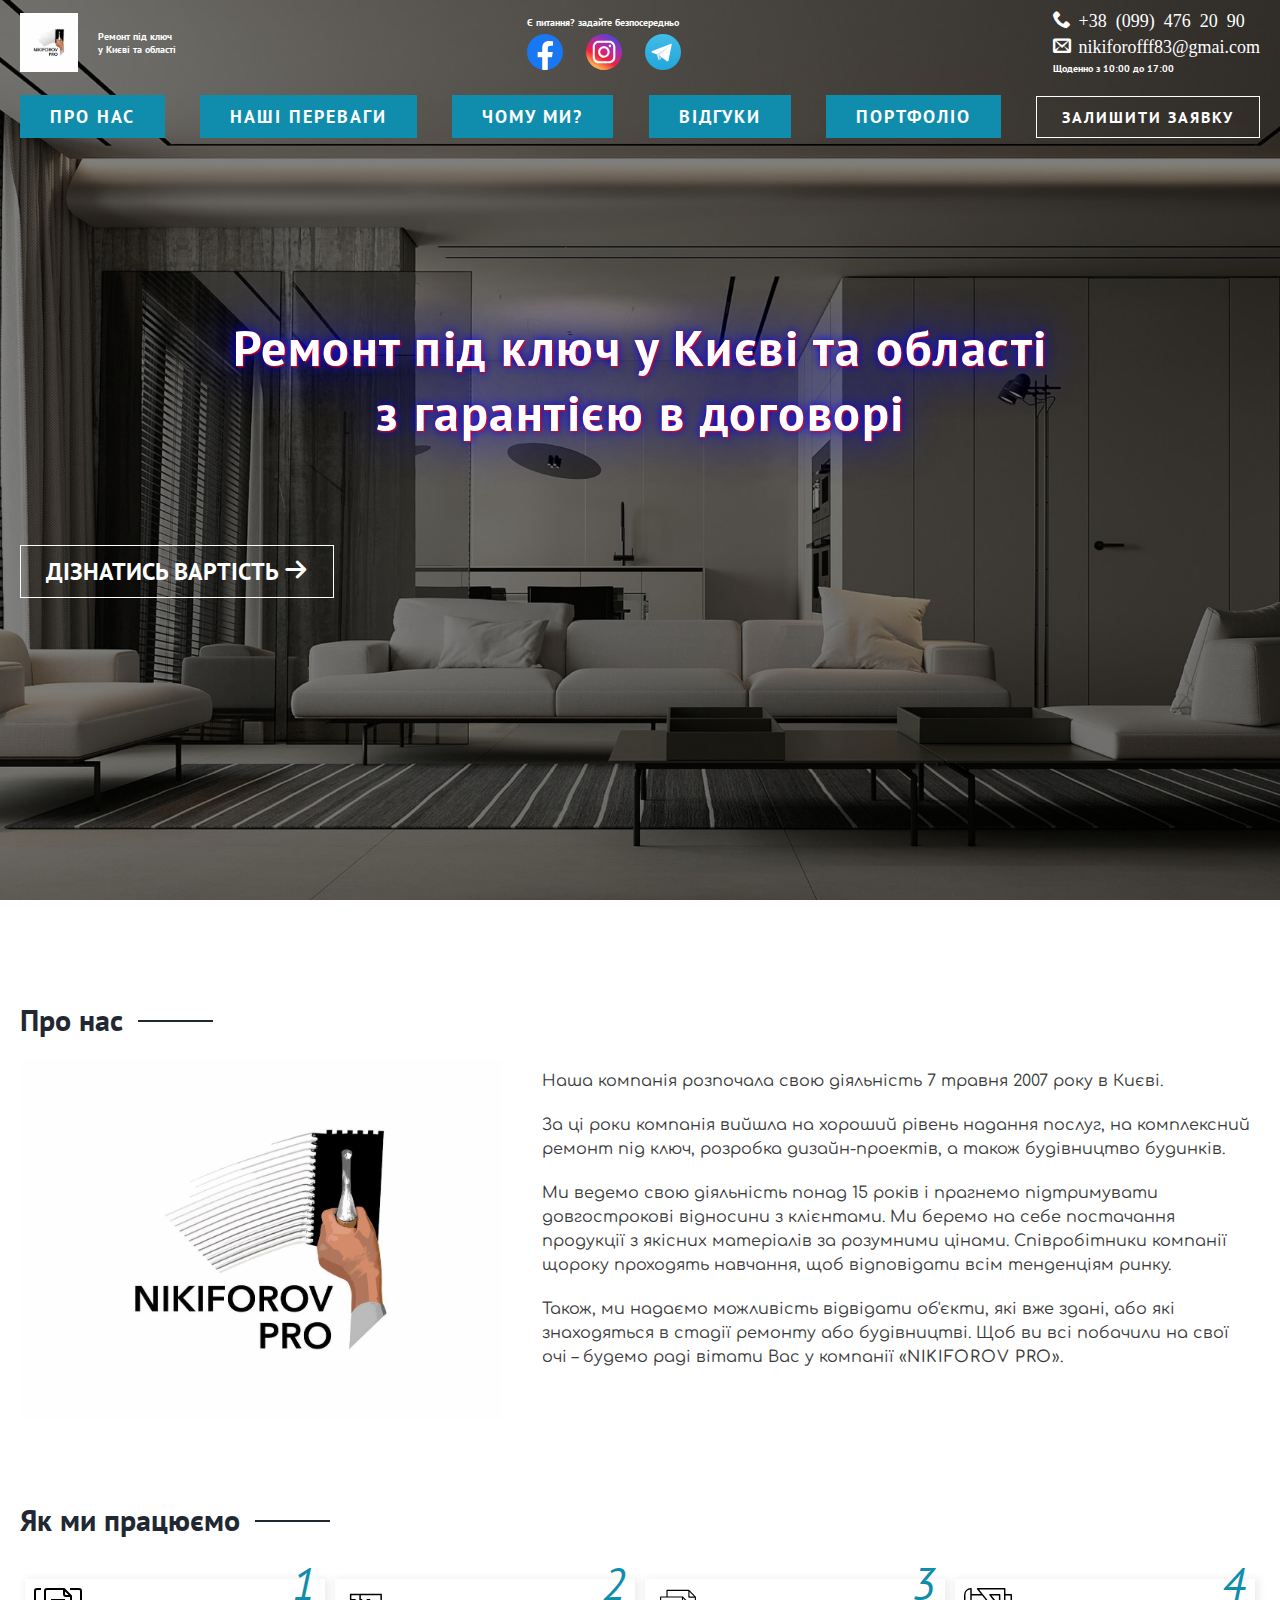
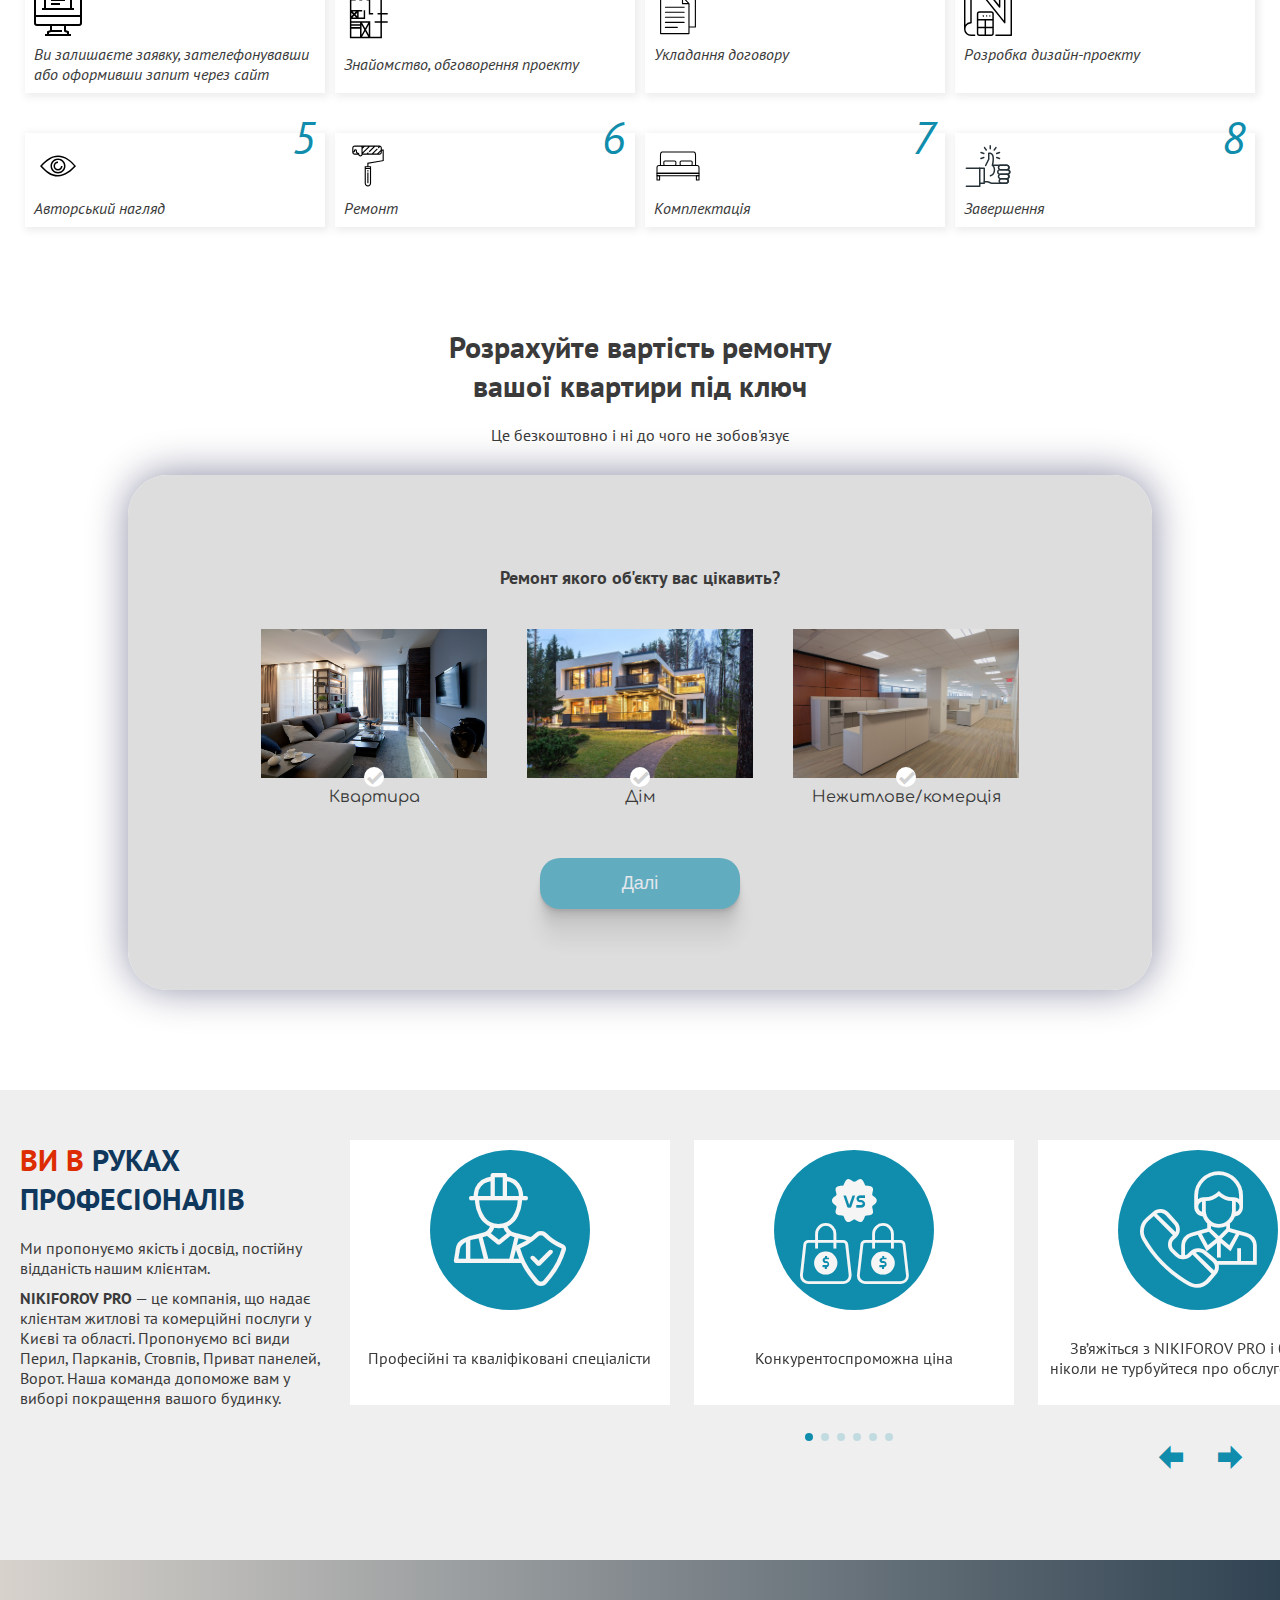
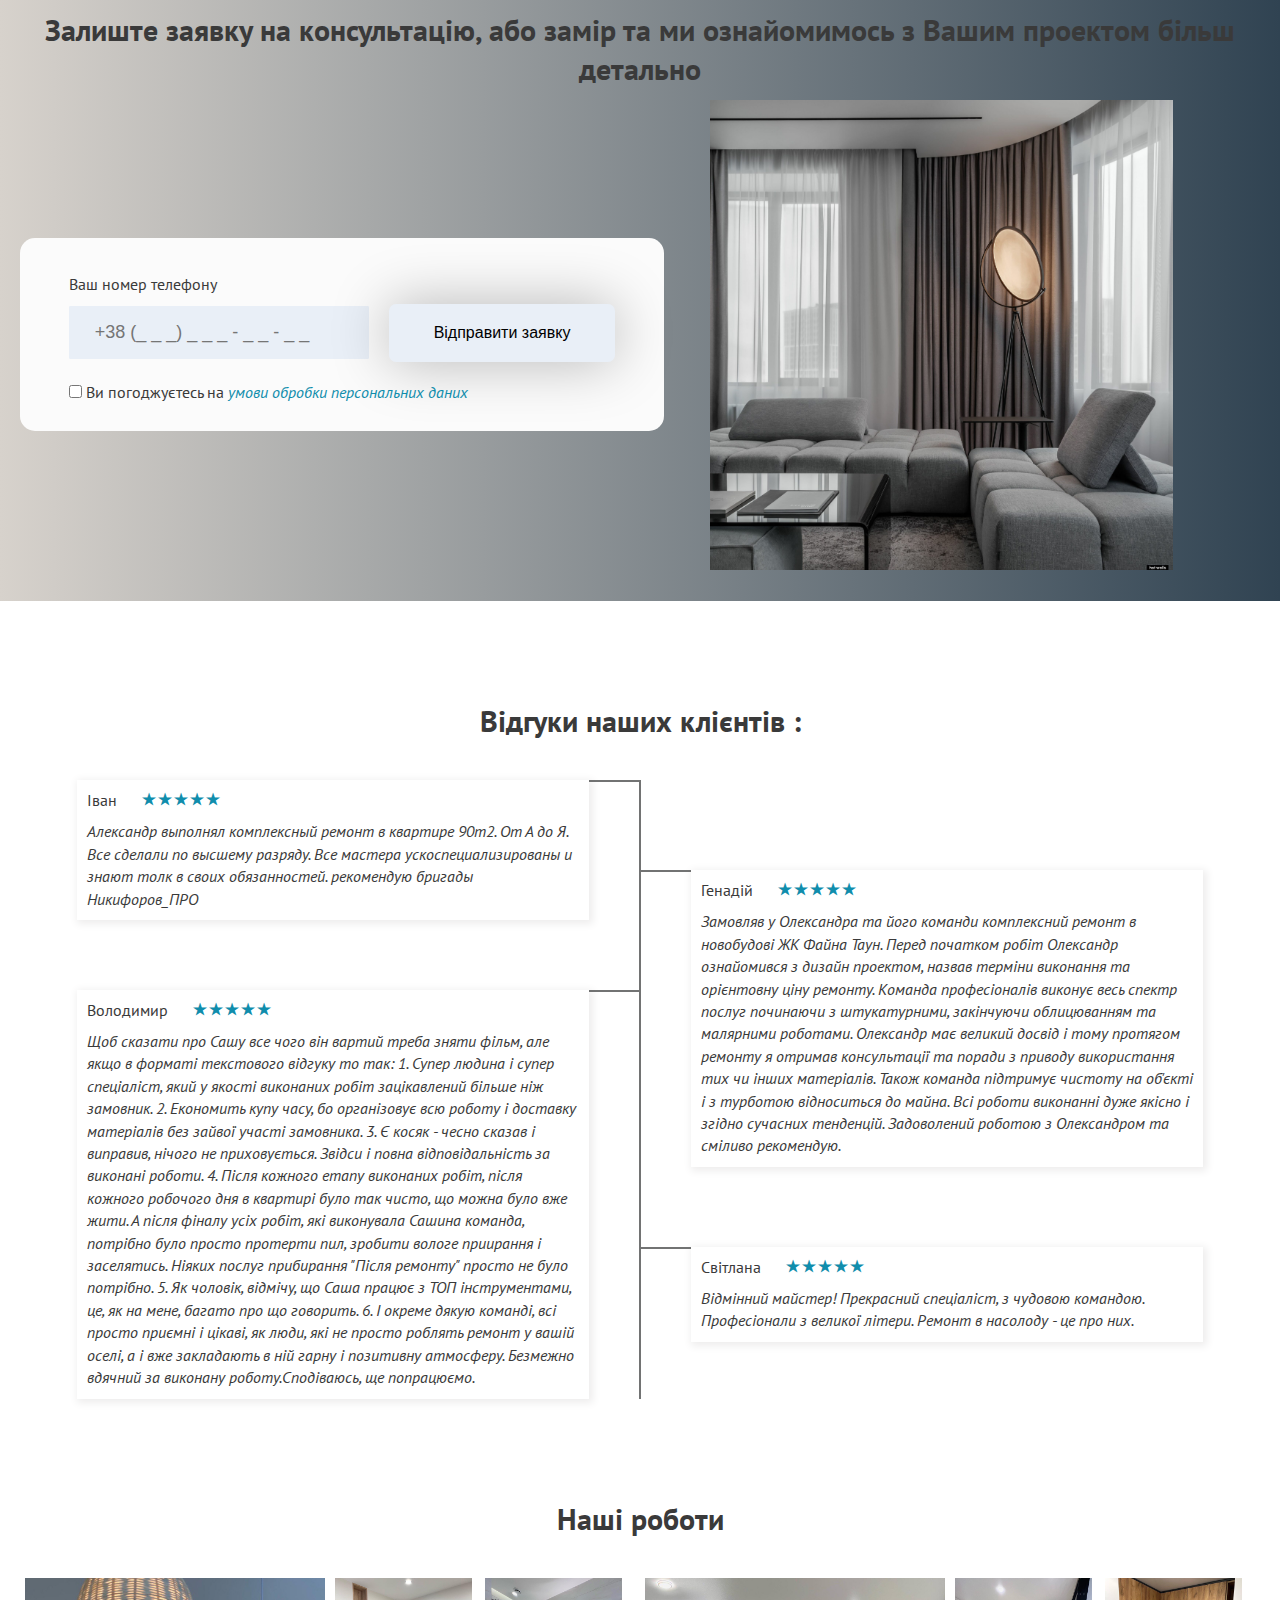
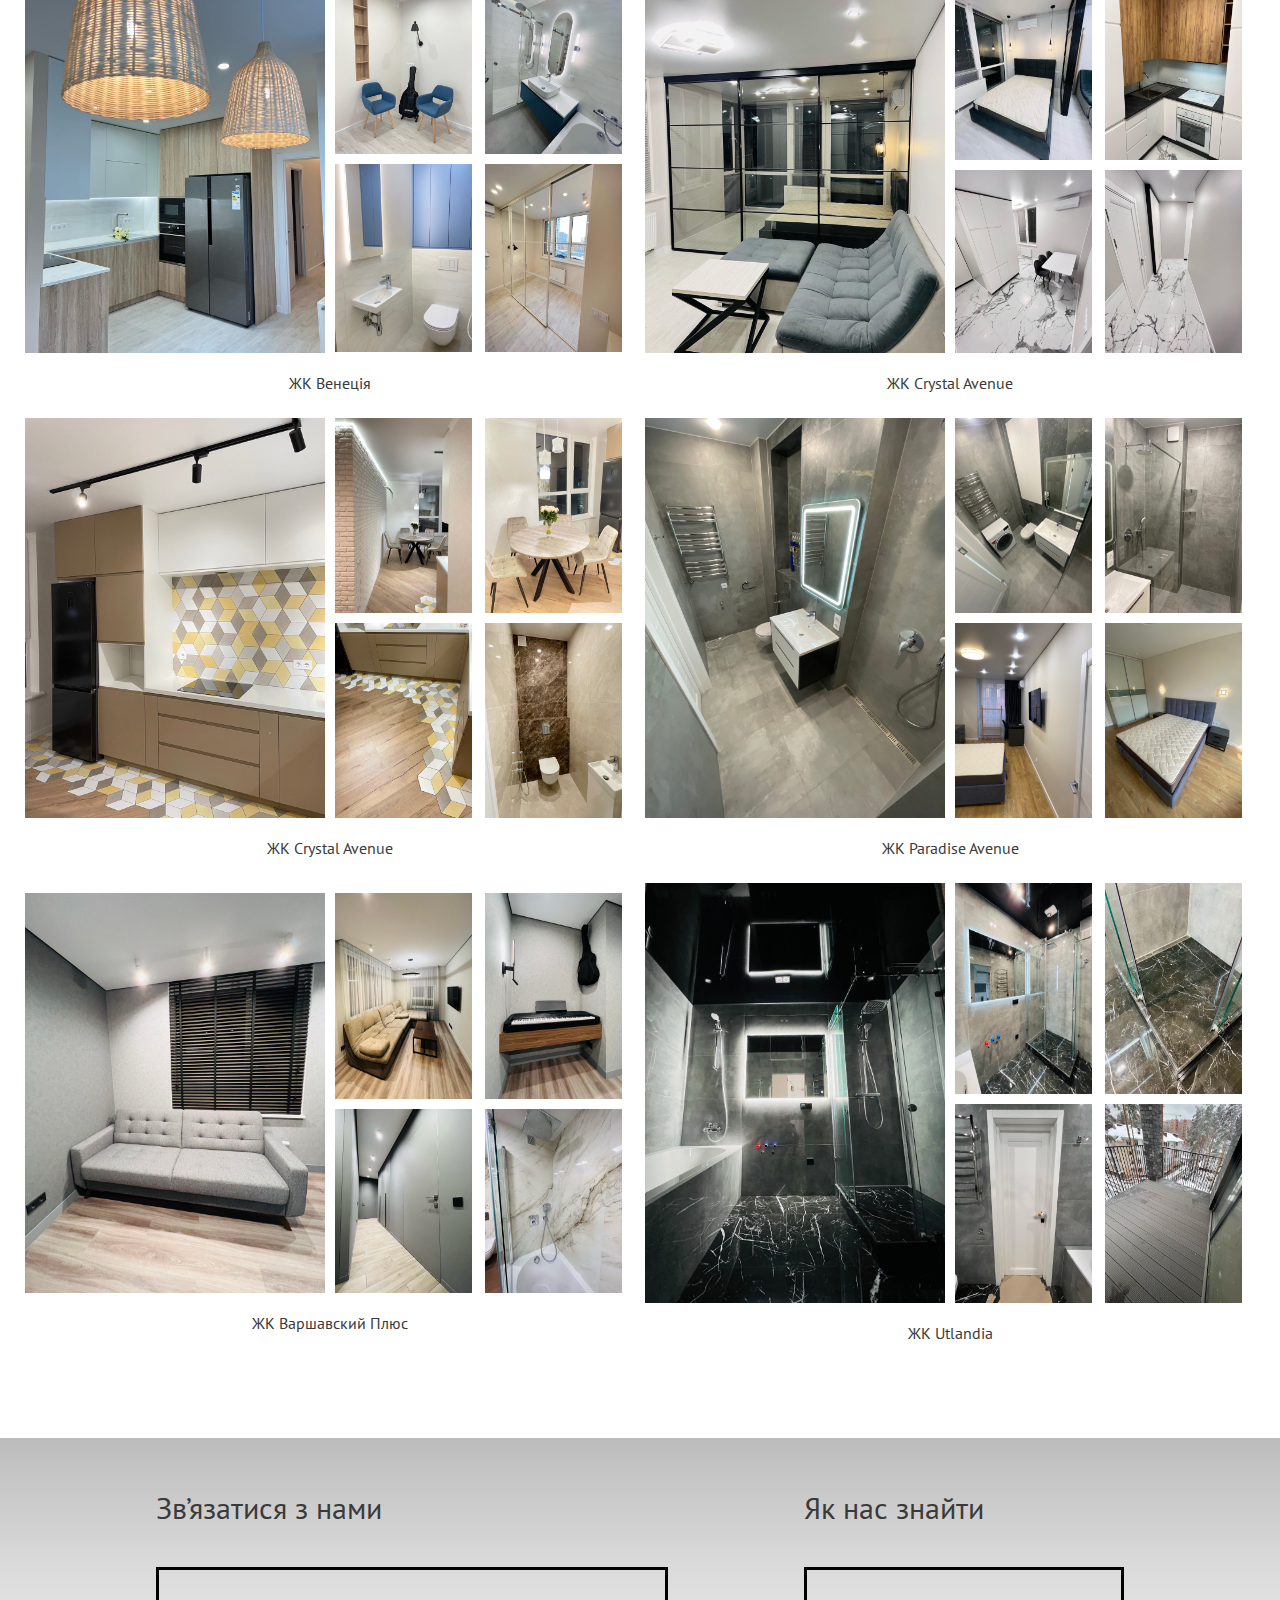
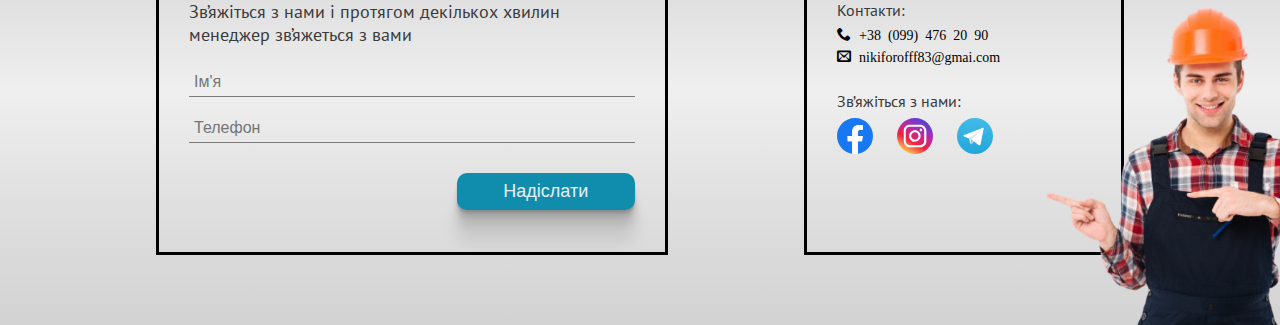
==== commit 75dd5983: "result" ====
--- a/index.html
+++ b/index.html
@@ -1,374 +1,558 @@
 <!DOCTYPE html>
 <html lang="en">
+
 <head>
-	<meta charset="UTF-8">
-	<meta http-equiv="X-UA-Compatible" content="IE=edge">
-	<meta name="viewport" content="width=device-width, initial-scale=1.0">
-	<link rel="stylesheet" href="icons.css">
-	<link rel="stylesheet" href="style.css">
-	<link rel="stylesheet" href="https://cdn.jsdelivr.net/npm/swiper@8/swiper-bundle.min.css"/>
-	<title>NIKIFOROV PRO</title>
-	<script defer src="script.js"></script>
+  <meta charset="UTF-8">
+  <meta http-equiv="X-UA-Compatible" content="IE=edge">
+  <meta name="viewport" content="width=device-width, initial-scale=1.0">
+  <link href="https://fonts.googleapis.com/css2?family=PT+Sans:ital,wght@0,400;0,700;1,400&display=swap" rel="stylesheet">
+  <link href="https://fonts.googleapis.com/css2?family=Comfortaa:wght@400;500&display=swap" rel="stylesheet">
+  <link rel="stylesheet" href="icons.css">
+  <link rel="stylesheet" href="style.css">
+  <link rel="stylesheet" href="radio-list.css">
+  <link rel="stylesheet" href="https://cdn.jsdelivr.net/npm/swiper@8/swiper-bundle.min.css" />
+  <link rel="stylesheet" href="https://cdn.jsdelivr.net/gh/fancyapps/fancybox@3.5.7/dist/jquery.fancybox.min.css" />
+    
+
+
+  <title>NIKIFOROV PRO</title>
+  <script defer src="script.js"></script>
 </head>
+
 <body>
-	<div class="wrapper">
-		<header class="header">
-			<div class="header__container _container">
-				<div class="header__body">
-					<div class="header__top">
-						<div class="header__logo logo">
-							<a href="#" class="logo__link">
-								<img src="./image/header/logo.jpg" alt="logo">
-							</a>
-							<p class="logo__text">Ремонт під ключ <br> у Києві та області</p>
-						</div>
-
-						<div class="header__social-networks social-networks">
-							<p class="social-networks__text">Є питання? задайте безпосередньо</p>
-							<a href="https://www.facebook.com/profile.php?id=100002417006675" class="social-networks__icon">
-								<img src="./image/header/icon-facebook.svg" alt="facebook">
-							</a>
-							<a href="https://www.instagram.com/nikiforov_pro/?igshid=Zjc2ZTc4Nzk%3D" class="social-networks__icon">
-								<img src="./image/header/icon-instagram.svg" alt="instagtrm">
-							</a>
-							<a href="#" class="social-networks__icon">
-								<img src="./image/header/icon-telegram.svg" alt="telegram">
-							</a>
-						</div>
-
-						<div class="header__contact contacts">
-							<div class="contacts__items">
-								<a href="tel:+380994762090" class="contacts__number _icon-phone">+38 (099) 476 20 90</a>
-								<a href="mailto:nikiforofff83@gmai.com" class="contacts__mail _icon-envelop">nikiforofff83@gmai.com</a>
-							</div>
-							<p class="contact__text">Щоденно з 10:00 до 17:00</p>
-						</div> 
-						<button type="button" class="icon-menu">
-							<span></span>
-						</button>
-					</div>
-					<nav class="header__nav nav">
-						<ul class="nav__list">
-							<li class="nav__item">
-								<a data-goto=".page__section_1" href="#" class="nav__link">ПРО НАС</a>
-							</li>
-
-							<li class="nav__item">
-								<a data-goto=".page__section_2" href="" class="nav__link">НАШІ ПЕРЕВАГИ</a>
-							</li>
-
-							<li class="nav__item">
-								<a data-goto=".page__section_3" href="" class="nav__link">ЧОМУ МИ?</a>
-							</li>
-
-							<li class="nav__item">
-								<a data-goto=".page__section_4" href="" class="nav__link">ВІДГУКИ</a>
-							</li>
-
-							<li class="nav__item">
-								<a data-goto=".page__section_5" href="" class="nav__link">ПОРТФОЛІО</a>
-							</li>
-
-							<li class="nav__item last-item">
-								<a href="#popup-header" class="header__feedback popup-link">ДІЗНАТИСЬ ВАРТІСТЬ</a>
-							</li>
-						</ul>
-					</nav>
-				</div>
-			</div>
-		</header>
-		
-		<section class="hero">
-			<div class="hero__container _container">
-				<h1 class="hero__offer">Ремонт під ключ у Києві та області<br> з гарантією в договорі </h1>
-				<div class="hero__row-btn">
-					<a href="#" class="hero__btn">ДІЗНАТИСЬ ВАРТІСТЬ
-						<span class="_icon-arrow-right2"></span>
-					</a>
-				</div>
-		</section>
-
-		<section class="about-us page__section_1">
-			<div class="about-us__container _container">
-				<h3 class="about-us__title _label">Про нас</h3>
-				<div class="about-us__body">
-					<div class="about-us__columns">
-						<div class="about-us__image _ibg">
-							<img class="about-us__item" src="./image/about-us/logo.jpg" alt="image">
-						</div>
-					</div>
-					<div class="about-us__columns">
-						<div class="about-us__text">
-							<p>Наша компанія розпочала свою діяльність 7 травня 2007 року в Києві.</p> 
-							<p>За ці роки компанія вийшла на хороший рівень надання послуг, на комплексний ремонт під ключ, розробка дизайн-проектів, а також будівництво будинків.</p> 
-							<p>Ми ведемо свою діяльність понад 15 років і прагнемо підтримувати довгострокові відносини з клієнтами. Ми беремо на себе постачання продукції з якісних матеріалів за розумними цінами. Співробітники компанії щороку проходять навчання, щоб відповідати всім тенденціям ринку.</p> 
-							<p>Також, ми надаємо можливість відвідати об'єкти, які вже здані, або які знаходяться в стадії ремонту або будівництві. Щоб ви всі побачили на свої очі – будемо раді вітати Вас у компанії «NIKIFOROV PRO».</p>
-						</div>
-					</div>
-				</div>
-			</div>
-		</section>
-
-		<section class="process page__section_2">
-			<div class="process__container _container">
-				<h3 class="process__title _label">Як ми працюємо</h3>
-				<div class="process__body">
-					<div class="process__item">
-						<div class="process__image">
-							<img src="./image/process/01.svg" alt="">
-						</div>
-						<p class="process__text">Ви залишаєте заявку, зателефонувавши або оформивши запит через сайт</p>
-						<div class="process__number">1</div>
-					</div>
-					<div class="process__item">
-						<div class="process__image">
-							<img src="./image/process/02.svg" alt="">
-						</div>
-						<p class="process__text">Знайомство, обговорення проекту</p>
-						<div class="process__number">2</div>
-					</div>
-					
-					<div class="process__item">
-						<div class="process__image">
-							<img src="./image/process/03.svg" alt="">
-						</div>
-						<p class="process__text">Укладання договору</p>
-						<div class="process__number">3</div>
-					</div>
-
-					<div class="process__item">
-						<div class="process__image">
-							<img src="./image/process/04.svg" alt="">
-						</div>
-						<p class="process__text">Розробка дизайн-проекту</p>
-						<div class="process__number">4</div>
-					</div>
-
-					<div class="process__item">
-						<div class="process__image">
-							<img src="./image/process/05.svg" alt="">
-						</div>
-						<p class="process__text">Авторський нагляд</p>
-						<div class="process__number">5</div>
-					</div>
-
-					<div class="process__item">
-						<div class="process__image">
-							<img src="./image/process/06.svg" alt="">
-						</div>
-						<p class="process__text">Ремонт</p>
-						<div class="process__number">6</div>
-					</div>
-
-					<div class="process__item">
-						<div class="process__image">
-							<img src="./image/process/07.svg" alt="">
-						</div>
-						<p class="process__text">Комплектація</p>
-						<div class="process__number">7</div>
-					</div>
-
-					<div class="process__item">
-						<div class="process__image">
-							<img src="./image/process/08.svg" alt="">
-						</div>
-						<p class="process__text">Завершення</p>
-						<div class="process__number">8</div>
-					</div>
-				</div>
-			</div>
-		</section>
-
-    <section class="quiz">
+  <div class="wrapper">
+    <header class="header">
+      <div class="header__container _container">
+        <div class="header__body">
+          <div class="header__top">
+            <div class="header__logo logo">
+              <a href="#" class="logo__link">
+                <img src="./image/header/logo.jpg" alt="logo">
+              </a>
+              <p class="logo__text">Ремонт під ключ <br> у Києві та області</p>
+            </div>
+
+            <div class="header__social-networks social-networks">
+              <p class="social-networks__text">Є питання? задайте безпосередньо</p>
+              <a href="https://www.facebook.com/profile.php?id=100002417006675" class="social-networks__icon">
+                <img src="./image/header/icon-facebook.svg" alt="facebook">
+              </a>
+              <a href="https://www.instagram.com/nikiforov_pro/?igshid=Zjc2ZTc4Nzk%3D" class="social-networks__icon">
+                <img src="./image/header/icon-instagram.svg" alt="instagtrm">
+              </a>
+              <a href="https://telegram.me/nikiforov_pro" class="social-networks__icon">
+                <img src="./image/header/icon-telegram.svg" alt="telegram">
+              </a>
+            </div>
+
+            <div class="header__contact contacts">
+              <div class="contacts__items">
+                <a href="tel:+380994762090" class="contacts__number _icon-phone">+38 (099) 476 20 90</a>
+                <a href="mailto:nikiforofff83@gmai.com" class="contacts__mail _icon-envelop">nikiforofff83@gmai.com</a>
+              </div>
+              <p class="contact__text">Щоденно з 10:00 до 17:00</p>
+            </div>
+            <button type="button" class="icon-menu">
+              <span></span>
+            </button>
+          </div>
+          <nav class="header__nav nav">
+            <ul class="nav__list">
+              <li class="nav__item">
+                <a data-goto=".page__section_1" href="#" class="nav__link">ПРО НАС</a>
+              </li>
+
+              <li class="nav__item">
+                <a data-goto=".page__section_2" href="" class="nav__link">НАШІ ПЕРЕВАГИ</a>
+              </li>
+
+              <li class="nav__item">
+                <a data-goto=".page__section_3" href="" class="nav__link">ЧОМУ МИ?</a>
+              </li>
+
+              <li class="nav__item">
+                <a data-goto=".page__section_4" href="" class="nav__link">ВІДГУКИ</a>
+              </li>
+
+              <li class="nav__item">
+                <a data-goto=".page__section_5" href="" class="nav__link">ПОРТФОЛІО</a>
+              </li>
+
+              <li class="nav__item last-item">
+                <a href="#popup-header" class="header__feedback popup-link">ЗАЛИШИТИ ЗАЯВКУ</a>
+              </li>
+            </ul>
+          </nav>
+        </div>
+      </div>
+    </header>
+
+    <section class="hero">
+      <div class="hero__container _container">
+        <h1 class="hero__offer">Ремонт під ключ у Києві та області<br> з гарантією в договорі </h1>
+        <div class="hero__row-btn">
+          <a data-goto=".page__section_quiz" href="#" class="hero__btn">ДІЗНАТИСЬ ВАРТІСТЬ
+            <span class="_icon-arrow-right2"></span>
+          </a>
+        </div>
+    </section>
+
+    <section class="about-us page__section_1">
+      <div class="about-us__container _container">
+        <h3 class="about-us__title title _label">Про нас</h3>
+        <div class="about-us__body">
+          <div class="about-us__columns">
+            <div class="about-us__image _ibg">
+              <img class="about-us__item" src="./image/about-us/logo.jpg" alt="image">
+            </div>
+          </div>
+          <div class="about-us__columns">
+            <div class="about-us__text">
+              <p>Наша компанія розпочала свою діяльність 7 травня 2007 року в Києві.</p>
+              <p>За ці роки компанія вийшла на хороший рівень надання послуг, на комплексний ремонт під ключ, розробка
+                дизайн-проектів, а також будівництво будинків.</p>
+              <p>Ми ведемо свою діяльність понад 15 років і прагнемо підтримувати довгострокові відносини з клієнтами.
+                Ми беремо на себе постачання продукції з якісних матеріалів за розумними цінами. Співробітники компанії
+                щороку проходять навчання, щоб відповідати всім тенденціям ринку.</p>
+              <p>Також, ми надаємо можливість відвідати об'єкти, які вже здані, або які знаходяться в стадії ремонту або
+                будівництві. Щоб ви всі побачили на свої очі – будемо раді вітати Вас у компанії «<span>NIKIFOROV PRO</span>».</p>
+            </div>
+          </div>
+        </div>
+      </div>
+    </section>
+
+    <section class="process page__section_2">
+      <div class="process__container _container">
+        <h3 class="process__title title _label">Як ми працюємо</h3>
+        <div class="process__body">
+          <div class="process__item">
+            <div class="process__image">
+              <img src="./image/process/01.svg" alt="">
+            </div>
+            <p class="process__text">Ви залишаєте заявку, зателефонувавши або оформивши запит через сайт</p>
+            <div class="process__number">1</div>
+          </div>
+          <div class="process__item">
+            <div class="process__image">
+              <img src="./image/process/02.svg" alt="">
+            </div>
+            <p class="process__text">Знайомство, обговорення проекту</p>
+            <div class="process__number">2</div>
+          </div>
+
+          <div class="process__item">
+            <div class="process__image">
+              <img src="./image/process/03.svg" alt="">
+            </div>
+            <p class="process__text">Укладання договору</p>
+            <div class="process__number">3</div>
+          </div>
+
+          <div class="process__item">
+            <div class="process__image">
+              <img src="./image/process/04.svg" alt="">
+            </div>
+            <p class="process__text">Розробка дизайн-проекту</p>
+            <div class="process__number">4</div>
+          </div>
+
+          <div class="process__item">
+            <div class="process__image">
+              <img src="./image/process/05.svg" alt="">
+            </div>
+            <p class="process__text">Авторський нагляд</p>
+            <div class="process__number">5</div>
+          </div>
+
+          <div class="process__item">
+            <div class="process__image">
+              <img src="./image/process/06.svg" alt="">
+            </div>
+            <p class="process__text">Ремонт</p>
+            <div class="process__number">6</div>
+          </div>
+
+          <div class="process__item">
+            <div class="process__image">
+              <img src="./image/process/07.svg" alt="">
+            </div>
+            <p class="process__text">Комплектація</p>
+            <div class="process__number">7</div>
+          </div>
+
+          <div class="process__item">
+            <div class="process__image">
+              <img src="./image/process/08.svg" alt="">
+            </div>
+            <p class="process__text">Завершення</p>
+            <div class="process__number">8</div>
+          </div>
+        </div>
+      </div>
+    </section>
+
+    <section class="quiz page__section_quiz">
       <div class="quiz__container _container">
-        <h3 class="quiz__top-title">Розрахуйте вартість ремонту<br>вашої квартири під ключ</h3>
+        <h3 class="quiz__top-title title">Розрахуйте вартість ремонту<br>вашої квартири під ключ</h3>
         <p class="quiz__subtitle">Це безкоштовно і ні до чого не зобов'язує</p>
         <form class="quiz__form" action="javascript:">
           <fieldset class="quiz__items">
             <h3 class="quiz__title">Ремонт якого об'єкту вас цікавить?</h3>
-            <div class="quiz__item">
-              <div class="quiz__options quiz--options--three">
-                <label for="quiz1-1" class="quiz__option">
-                  <input class="quiz-option-input" type="radio" id="quiz1-1" name="quiz1" value="Квартира">
-                  <div class="quiz-option__wrapper">
-                    <div class="quiz-option__column">
-                      <label class="quiz-option__label">
-                        <img class="quiz-option__image" src="./image/quiz/quiz1-1.jpeg" alt="image">
-                        <input class="quiz-option__r-img" type="radio" name="picture">
-                      </label>
+            <radio-list-img>
+              <li>
+                <label>
+                    <img src="./image/quiz/quiz1-1.jpeg" alt="img">
+                  
+                  <input type="radio" name="object" value="Квартира">
+                  <i class="_icon-check2"></i>
+                  <p>Квартира</p>
+                </label>
+              </li>
+              <li>
+                <label>
+                    <img src="./image/quiz/quiz1-2.jpeg" alt="img">
+                  <input type="radio" name="object" value="Дім">
+                  <i class="_icon-check2"></i>
+                  <p>Дім</p>
+                </label>
+              </li>
+              <li>
+                <label>
+                    <img src="./image/quiz/quiz1-3.jpeg" alt="img">
+                  <input type="radio" name="object" value="Нежитлове/комерція">
+                  <i class="_icon-check2"></i>
+                  <p>Нежитлове/комерція</p>
+                </label>
+              </li>
+            </radio-list-img>
+            <div class="quiz-option__row-btn">
+              <button type="button" class="quiz-option__button" disabled>Далі</button>
+            </div>
+          </fieldset>
+
+          <fieldset class="quiz__items items-short">
+            <h3 class="quiz__title">Вкажіть загальну площу, кв.</h3>
+            <radio-list>
+              <li>
+                <label>
+                  <input type="radio" name="area" value="до 30">
+                  <p class="_icon-check">до 30</p>
+                </label>
+              </li>
+              <li>
+                <label>
+                  <input type="radio" name="area" value="від 30 до 50">
+                  <p class="_icon-check">від 30 до 50</p>
+                </label>
+              </li>
+              <li>
+                <label>
+                  <input type="radio" name="area" value="від 50 до 70">
+                  <p class="_icon-check">від 50 до 70</p>
+                </label>
+              </li>
+              <li>
+                <label>
+                  <input type="radio" name="area" value="від 70 до 90">
+                  <p class="_icon-check">від 70 до 90</p>
+                </label>
+              </li>
+              <li>
+                <label>
+                  <input type="radio" name="area" value="item4">
+                  <p class="_icon-check">від 90 до 110</p>
+                </label>
+              </li>
+              <li>
+                <label>
+                  <input type="radio" name="area" value="більше 110">
+                  <p class="_icon-check">більше 110</p>
+                </label>
+              </li>
+            </radio-list>
+            <div class="quiz-option__row-btn">
+              <button type="button" class="quiz-option__button" disabled>Далі</button>
+            </div>
+          </fieldset>
+
+          <fieldset class="quiz__items">
+            <h3 class="quiz__title">Який вид ремонту вас цікавить?</h3>
+            <radio-list-img>
+              <li>
+                <label>
+                  <img src="./image/quiz/quiz3-1.jpeg" alt="img">
+                  <input type="radio" name="task" value="Косметичний ремонт">
+                  <i class="_icon-check2"></i>
+                  <p>Косметичний ремонт</p>
+                </label>
+              </li>
+              <li>
+                <label>
+                  <img src="./image/quiz/quiz3-2.jpeg" alt="img">
+                  <input type="radio" name="task" value="Ремонт дизайн-проекту">
+                  <i class="_icon-check2"></i>
+                  <p>Ремонт дизайн-проекту</p>
+                </label>
+              </li>
+              <li>
+                <label>
+                  <img src="./image/quiz/quiz3-3.jpeg" alt="img">
+                  <input type="radio" name="task" value="Не знаю, потрібна консультація">
+                  <i class="_icon-check2"></i>
+                  <p>Не знаю, потрібна консультація</p>
+                </label>
+              </li>
+            </radio-list-img>
+            <div class="quiz-option__row-btn">
+              <button type="button" class="quiz-option__button" disabled>Далі</button>
+            </div>
+          </fieldset>
+
+          <fieldset class="quiz__items">
+            <h3 class="quiz__title">Ви вже маєте дизайн-проект?</h3>
+            <radio-list-img>
+              <li>
+                <label>
+                  <img src="./image/quiz/quiz4-1.jpeg" alt="img">
+                  <input type="radio" name="project" value="Так">
+                  <i class="_icon-check2"></i>
+                  <p>Так</p>
+                </label>
+              </li>
+              <li>
+                <label>
+                  <img src="./image/quiz/quiz4-2.jpeg" alt="img">
+                  <input type="radio" name="project" value="Ні, і не буде">
+                  <i class="_icon-check2"></i>
+                  <p>Ні, і не буде</p>
+                </label>
+              </li>
+              <li>
+                <label>
+                  <img src="./image/quiz/quiz4-3.jpeg" alt="img">
+                  <input type="radio" name="project" value="Планую замовити">
+                  <i class="_icon-check2"></i>
+                  <p class="_icon-check2">Планую замовити</p>
+                </label>
+              </li>
+            </radio-list-img>
+            <div class="quiz-option__row-btn">
+              <button type="button" class="quiz-option__button" disabled>Далі</button>
+            </div>
+          </fieldset>
+
+          <fieldset class="quiz__items items-short">
+            <h3 class="quiz__title">Коли плануєте розпочати ремонт?</h3>
+            <radio-list>
+              <li>
+                <label>
+                  <input type="radio" name="term" value="Протягом тижня (дуже терміново)">
+                  <p class="_icon-check">Протягом тижня (дуже терміново)</p>
+                </label>
+              </li>
+
+              <li>
+                <label>
+                  <input type="radio" name="term" value="Протягом місяця (не так уже і терміново)">
+                  <p class="_icon-check">Протягом місяця (не так уже і терміново)</p>
+                </label>
+              </li>
+
+              <li>
+                <label>
+                  <input type="radio" name="term" value="Чекаємо на ключі від квартири">
+                  <p class="_icon-check">Чекаємо на ключі від квартири</p>
+                </label>
+              </li>
+
+              <li>
+                <label>
+                  <input type="radio" name="term" value="Просто цікавлюсь">
+                  <p class="_icon-check">Просто цікавлюсь</p>
+                </label>
+              </li>
+            </radio-list>
+            <div class="quiz-option__row-btn">
+              <button type="button" class="quiz-option__button" disabled>Далі</button>
+            </div>
+          </fieldset>
+
+          <fieldset class="quiz__items quiz__items--submit">
+            <h3 class="quiz__title">Майже готово!</h3>
+            <div class="quiz__contacts">
+              <p class="quiz__contacts-subtile">Для точного розрахунку залиште свої контактні данні</p>
+              <p><input name="name" class="quiz__contact-name" type="text" placeholder="Ім'я" required
+                pattern="^([a-zA-Z'-]{0,50}|[а-яА-ЯёЁ'-]{0,50}|[А-Яа-яёЁЇїІіЄєҐґ'-]{1,50})$"></p>
+              <p><input name="number" class="quiz__contact-number" type="tel"
+                  placeholder="+38 (_ _ _) _ _ _ - _ _ - _ _"
+                  required pattern="^(\+\d{1,5} ?)?\(?\d{2,3}\)? ?\d{3}( |-)?\d{2}( |-)?\d{2}"></p>
+            </div>
+            <div class="quiz-option__row-btn">
+              <button class="quiz-option-thank" disabled>Надіслати</button>
+              <button type="button" class="quiz-option__button" hidden>Далі</button>
+            </div>
+          </fieldset>
+
+          <fieldset class="quiz__items quiz-thank">
+            <div class="thanks-fone">
+              <div class="quiz__thank thanks">
+                <p class="thanks__top-text">Дякую, ваша заявка прийнята</p>
+                <p class="thanks__bottom-text">ми зв’яжемось з вами найближчим часом</p>
+              </div>
+            </div>
+          </fieldset>
+
+        </form>
+      </div>
+    </section>
+
+    <section class="why-we page__section_3">
+      <div class="why-we__container _container">
+        <div class="why-we__body">
+          <div class="why-we__content">
+            <h3 class="why-we__title title"><span>ВИ В</span> РУКАХ ПРОФЕСІОНАЛІВ</h3>
+            <p class="why-we__row-first">Ми пропонуємо якість і досвід, постійну відданість нашим клієнтам.</p>
+            <p class="why-we__row-second"><span>NIKIFOROV PRO</span> — це компанія, що надає клієнтам житлові та комерційні послуги у
+              Києві та області. Пропонуємо всі види Перил, Парканів, Стовпів, Приват панелей, Ворот. Наша команда
+              допоможе вам у виборі покращення вашого будинку.</p>
+          </div>
+          <div class="why-we__slider slider-why-we">
+            <div class="slider-why-we__body swiper-container">
+              <div class="slider-why-we__wrapper swiper-wrapper">
+                <div class="slider-why-we__slide swiper-slide">
+                  <div class="slider-why-we__item">
+                    <div class="slider-why-we__bg-icon">
+                      <i class="ico _icon-01"></i>
                     </div>
-                    <p class="quiz-option__info">Квартира</p>
+                    <p class="slider-why-we__text">Професійні та кваліфіковані спеціалісти</p>
                   </div>
-                </label>
-
-                <label for="quiz1-2" class="quiz__option">
-                  <input class="quiz-option-input" type="radio" id="quiz1-2" name="quiz1" value="Квартира">
-                  <div class="quiz-option__wrapper">
-                    <div class="quiz-option__column">
-                      <label class="quiz-option__label">
-                        <img class="quiz-option__image" src="./image/quiz/quiz1-2.jpeg" alt="image">
-                        <input class="quiz-option__r-img" type="radio" name="picture">
-                      </label>
+                </div>
+
+                <div class="slider-why-we__slide swiper-slide">
+                  <div class="slider-why-we__item">
+                    <div class="slider-why-we__bg-icon">
+                      <i class="ico _icon-02"></i>
                     </div>
-                    <p class="quiz-option__info">Квартира</p>
+                    <p class="slider-why-we__text">Конкурентоспроможна ціна</p>
                   </div>
-                </label>
-
-                <label for="quiz1-3" class="quiz__option">
-                  <input class="quiz-option-input" type="radio" id="quiz1-3" name="quiz1" value="Квартира">
-                  <div class="quiz-option__wrapper">
-                    <div class="quiz-option__column">
-                      <label class="quiz-option__label">
-                        <img class="quiz-option__image" src="./image/quiz/quiz1-3.jpeg" alt="image">
-                        <input class="quiz-option__r-img" type="radio" name="picture">
-                      </label>
+                </div>
+
+                <div class="slider-why-we__slide swiper-slide">
+                  <div class="slider-why-we__item">
+                    <div class="slider-why-we__bg-icon">
+                      <i class="ico _icon-03"></i>
                     </div>
-                    <p class="quiz-option__info">Квартира</p>
+                    <p class="slider-why-we__text">Зв’яжіться з NIKIFOROV PRO і більше ніколи не турбуйтеся про
+                      обслуговування</p>
                   </div>
-                </label>
-              </div>
-            </div>
-            <div class="quiz-option__row-btn">
-              <button class="quiz-option__button">Далі</button>
-            </div>
-          </fieldset>
-          <!-- <fieldset class="quiz__items"></fieldset>
-          <fieldset class="quiz__items"></fieldset>
-          <fieldset class="quiz__items"></fieldset>
-          <fieldset class="quiz__items"></fieldset> -->
-        </form>
+                </div>
+
+                <div class="slider-why-we__slide swiper-slide">
+                  <div class="slider-why-we__item">
+                    <div class="slider-why-we__bg-icon">
+                      <i class="ico _icon-04"></i>
+                    </div>
+                    <p class="slider-why-we__text">20 років гарантії</p>
+                  </div>
+                </div>
+
+                <div class="slider-why-we__slide swiper-slide">
+                  <div class="slider-why-we__item">
+                    <div class="slider-why-we__bg-icon">
+                      <i class="ico _icon-05"></i>
+                    </div>
+                    <p class="slider-why-we__text">Обслуговування клієнтів</p>
+                  </div>
+                </div>
+
+                <div class="slider-why-we__slide swiper-slide">
+                  <div class="slider-why-we__item">
+                    <div class="slider-why-we__bg-icon">
+                      <i class="ico _icon-06"></i>
+                    </div>
+                    <p class="slider-why-we__text">Зразкова якість виготовлення продукту</p>
+                  </div>
+                </div>
+              </div>
+              <div class="slider-why-we__arrows">
+                <button type="button" class="slider-why-we__arrow slider-arrow_prev _icon-arrow-left"></button>
+                <button type="button" class="slider-why-we__arrow slider-arrow_next _icon-arrow-right"></button>
+              </div>
+              <div class="slider-why-we__dots"></div>
+            </div>
+          </div>
+        </div>
       </div>
     </section>
 
-		<section class="why-we page__section_3">
-			<div class="why-we__container _container">
-				<div class="why-we__body">
-					<div class="why-we__content">
-						<h3 class="why-we__title"><span>ВИ В</span> РУКАХ ПРОФЕСІОНАЛІВ</h3>
-						<p class="why-we__row-first">Ми пропонуємо якість і досвід, постійну відданість нашим клієнтам.</p>
-						<p class="why-we__row-second">NIKIFOROV PRO — це компанія, що надає клієнтам житлові та комерційні послуги у Києві та області. Пропонуємо всі види Перил, Парканів, Стовпів, Приват панелей, Ворот. Наша команда допоможе вам у виборі покращення вашого будинку.</p>
-					</div>
-					<div class="why-we__slider slider-why-we">
-						<div class="slider-why-we__body swiper-container">
-							<div class="slider-why-we__wrapper swiper-wrapper">
-								<div class="slider-why-we__slide swiper-slide">
-									<div class="slider-why-we__item">
-										<div class="slider-why-we__bg-icon">
-											<img class="slider-why-we__icon" src="./image/why-we/01.svg" alt="icon">
-										</div>
-										<p class="slider-why-we__text">Професійні та кваліфіковані спеціалісти</p>
-									</div>
-								</div>
-	
-								<div class="slider-why-we__slide swiper-slide">
-									<div class="slider-why-we__item">
-										<div class="slider-why-we__bg-icon">
-											<img class="slider-why-we__icon" src="./image/why-we/02.svg" alt="icon">
-										</div>
-										<p class="slider-why-we__text">Конкурентоспроможна ціна</p>
-									</div>
-								</div>
-	
-								<div class="slider-why-we__slide swiper-slide">
-									<div class="slider-why-we__item">
-										<div class="slider-why-we__bg-icon">
-											<img class="slider-why-we__icon" src="./image/why-we/03.svg" alt="icon">
-										</div>
-										<p class="slider-why-we__text">Зв’яжіться з NIKIFOROV PRO і більше ніколи не турбуйтеся про обслуговування</p>
-									</div>
-								</div>
-	
-								<div class="slider-why-we__slide swiper-slide">
-									<div class="slider-why-we__item">
-										<div class="slider-why-we__bg-icon">
-											<img class="slider-why-we__icon" src="./image/why-we/04.svg" alt="icon">
-										</div>
-										<p class="slider-why-we__text">20 років гарантії</p>
-									</div>
-								</div>
-	
-								<div class="slider-why-we__slide swiper-slide">
-									<div class="slider-why-we__item">
-										<div class="slider-why-we__bg-icon">
-											<img class="slider-why-we__icon" src="./image/why-we/05.svg" alt="icon">
-										</div>
-										<p class="slider-why-we__text">Обслуговування клієнтів</p>
-									</div>
-								</div>
-	
-								<div class="slider-why-we__slide swiper-slide">
-									<div class="slider-why-we__item">
-										<div class="slider-why-we__bg-icon">
-											<img class="slider-why-we__icon" src="./image/why-we/06.svg" alt="icon">
-										</div>
-										<p class="slider-why-we__text">Зразкова якість виготовлення продукту</p>
-									</div>
-								</div>
-							</div>
-							<div class="slider-why-we__arrows">
-								<button type="button" class="slider-why-we__arrow slider-arrow_prev _icon-arrow-left"></button>
-								<button type="button" class="slider-why-we__arrow slider-arrow_next _icon-arrow-right"></button>
-							</div>
-							<div class="slider-why-we__dots"></div>
-						</div>
-					</div>
-				</div>
-			</div>
-		</section>
-
-		<section class="callback">
-			<div class="callback__container _container">
-				<h3 class="callback__title">Залиште заявку на консультацію, або замір та ми ознайомимось<span>з Вашим проектом більш детально</span></h3>
-				<div class="callback__body">
+    <section class="callback">
+      <div class="callback__container _container">
+        <h3 class="callback__title title">Залиште заявку на консультацію, або замір та ми ознайомимось<span> з Вашим проектом
+            більш детально</span></h3>
+        <div class="callback__body">
           <div class="callback__image">
-						<img src="./image/form/form-img.webp" alt="image">
-					</div>
-					<div class="callback__card">
-						<div class="callback__wrapper">
-							<p class="callback__subtitle">Ваш номер телефону</p>
-								<form class="callback__contact form-data" action="javascript:">
-									<p><input name="number" class="callback__number" type="tel" placeholder="+38 (_ _ _) _ _ _ - _ _ - _ _" pattern="^(\+\d{1,5} ?)?\(?\d{2,3}\)? ?\d{3}( |-)?\d{2}( |-)?\d{2}"></p>
-									<p><button class="callback__button">Відправити заявку</button></p>
-								</form>
-                <input type="checkbox" name="" id="callback-chack">
-                <label for="callback-chack" class="callback__text">Ви погоджуєтесь на <span>умови обробки персональних даних</span></label>
-                <!-- <p class="callack__text">Ви погоджуєтесь на <span>умови обробки персональних даних</span></p> -->
-						</div>
-					</div>
-					
-				</div>
-			</div>
-		</section>
+            <img src="./image/form/form-img.jpeg" alt="image">
+          </div>
+          <div class="callback__card">
+            <div class="callback__wrapper">
+              <p class="callback__subtitle">Ваш номер телефону</p>
+              <form class="callback__contact form-data" action="javascript:">
+                <p><input name="number" class="callback__number" type="tel" placeholder="+38 (_ _ _) _ _ _ - _ _ - _ _"
+                  required pattern="^(\+\d{1,5} ?)?\(?\d{2,3}\)? ?\d{3}( |-)?\d{2}( |-)?\d{2}"></p>
+                <p><button class="callback__button">Відправити заявку</button></p>
+              </form>
+              <input type="checkbox" name="" id="callback-chack">
+              <label for="callback-chack" class="callback__text">Ви погоджуєтесь на <span>умови обробки персональних
+                  даних</span></label>
+            </div>
+          </div>
+        </div>
+      </div>
+    </section>
 
     <section class="reviews page__section_4">
       <div class="reviews__container _container">
-        <h3 class="reviews__title">Відгуки наших кліентів   :</h3>
+        <h3 class="reviews__title title">Відгуки наших клієнтів :</h3>
         <div class="reviews__body">
           <div class="reviews__row reviews-line--right">
             <div class="reviews__item reviews__item--left reviews__item-first">
               <div class="reviews__content">
                 <div class="reviews__subtitle">
                   <span class="reviews__name">Іван</span>
-                  <span class="_icon-star_icon"></span><span class="_icon-star_icon"></span><span class="_icon-star_icon"></span><span class="_icon-star_icon"></span><span class="_icon-star_icon"></span>
-                </div>
-                <p class="reviews__text">Александр выполнял комплексный ремонт в квартире 90m2. От А до Я. Все сделали по высшему разряду. Все мастера ускоспециализированы и знают толк в своих обязанностей. рекомендую бригады Никифоров_ПРО
-                  </p>
+                  <span class="_icon-star_icon"></span><span class="_icon-star_icon"></span><span
+                    class="_icon-star_icon"></span><span class="_icon-star_icon"></span><span
+                    class="_icon-star_icon"></span>
+                </div>
+                <p class="reviews__text">Александр выполнял комплексный ремонт в квартире 90m2. От А до Я. Все сделали
+                  по высшему разряду. Все мастера ускоспециализированы и знают толк в своих обязанностей. рекомендую
+                  бригады Никифоров_ПРО
+                </p>
               </div>
             </div>
             <div class="reviews__item reviews__item--left">
               <div class="reviews__content">
                 <div class="reviews__subtitle">
                   <span class="reviews__name">Володимир</span>
-                  <span class="_icon-star_icon"></span><span class="_icon-star_icon"></span><span class="_icon-star_icon"></span><span class="_icon-star_icon"></span><span class="_icon-star_icon"></span>
-                </div>
-                <p class="reviews__text">Щоб сказати про Сашу все чого він вартий треба зняти фільм, але якщо в форматі текстового відгуку то так: 
-                  1. Супер людина і супер спеціаліст, який у якості виконаних робіт зацікавлений більше ніж замовник. 
+                  <span class="_icon-star_icon"></span><span class="_icon-star_icon"></span><span
+                    class="_icon-star_icon"></span><span class="_icon-star_icon"></span><span
+                    class="_icon-star_icon"></span>
+                </div>
+                <p class="reviews__text">Щоб сказати про Сашу все чого він вартий треба зняти фільм, але якщо в форматі
+                  текстового відгуку то так:
+                  1. Супер людина і супер спеціаліст, який у якості виконаних робіт зацікавлений більше ніж замовник.
                   2. Економить купу часу, бо організовує всю роботу і доставку матеріалів без зайвої участі замовника.
-                  3. Є косяк - чесно сказав і виправив, нічого не приховується. Звідси і повна відповідальність за виконані роботи. 
-                  4. Після кожного етапу виконаних робіт, після кожного робочого дня в квартирі було так чисто, що можна було вже жити. А після фіналу усіх робіт, які виконувала Сашина команда, потрібно було просто протерти пил, зробити вологе приирання і заселятись. Ніяких послуг прибирання "Після ремонту" просто не було потрібно. 
+                  3. Є косяк - чесно сказав і виправив, нічого не приховується. Звідси і повна відповідальність за
+                  виконані роботи.
+                  4. Після кожного етапу виконаних робіт, після кожного робочого дня в квартирі було так чисто, що можна
+                  було вже жити. А після фіналу усіх робіт, які виконувала Сашина команда, потрібно було просто протерти
+                  пил, зробити вологе приирання і заселятись. Ніяких послуг прибирання "Після ремонту" просто не було
+                  потрібно.
                   5. Як чоловік, відмічу, що Саша працює з ТОП інструментами, це, як на мене, багато про що говорить.
-                  6. І окреме дякую команді, всі просто приємні і цікаві, як люди, які не просто роблять ремонт у вашій оселі, а і вже закладають в ній гарну і позитивну атмосферу. Безмежно вдячний за виконану роботу.Сподіваюсь, ще попрацюємо. 
-                  </p>
+                  6. І окреме дякую команді, всі просто приємні і цікаві, як люди, які не просто роблять ремонт у вашій
+                  оселі, а і вже закладають в ній гарну і позитивну атмосферу. Безмежно вдячний за виконану
+                  роботу.Сподіваюсь, ще попрацюємо.
+                </p>
               </div>
             </div>
           </div>
@@ -377,20 +561,31 @@
               <div class="reviews__content">
                 <div class="reviews__subtitle">
                   <span class="reviews__name">Генадій</span>
-                  <span class="_icon-star_icon"></span><span class="_icon-star_icon"></span><span class="_icon-star_icon"></span><span class="_icon-star_icon"></span><span class="_icon-star_icon"></span>
-                </div>
-                <p class="reviews__text">Замовляв у Олександра та його команди комплексний ремонт в новобудові ЖК Файна Таун. Перед початком робіт Олександр ознайомився з дизайн проектом, назвав терміни виконання та орієнтовну ціну ремонту. Команда професіоналів виконує весь спектр послуг починаючи з штукатурними, закінчуючи облицюванням та малярними роботами. Олександр має великий досвід і тому протягом ремонту я отримав консультації та поради з приводу використання тих чи інших матеріалів. Також команда підтримує чистоту на об'єкті і з турботою відноситься до майна. Всі роботи виконанні дуже якісно і згідно сучасних тенденцій. Задоволений роботою з Олександром та сміливо рекомендую.
-                  </p>
+                  <span class="_icon-star_icon"></span><span class="_icon-star_icon"></span><span
+                    class="_icon-star_icon"></span><span class="_icon-star_icon"></span><span
+                    class="_icon-star_icon"></span>
+                </div>
+                <p class="reviews__text">Замовляв у Олександра та його команди комплексний ремонт в новобудові ЖК Файна
+                  Таун. Перед початком робіт Олександр ознайомився з дизайн проектом, назвав терміни виконання та
+                  орієнтовну ціну ремонту. Команда професіоналів виконує весь спектр послуг починаючи з штукатурними,
+                  закінчуючи облицюванням та малярними роботами. Олександр має великий досвід і тому протягом ремонту я
+                  отримав консультації та поради з приводу використання тих чи інших матеріалів. Також команда підтримує
+                  чистоту на об'єкті і з турботою відноситься до майна. Всі роботи виконанні дуже якісно і згідно
+                  сучасних тенденцій. Задоволений роботою з Олександром та сміливо рекомендую.
+                </p>
               </div>
             </div>
             <div class="reviews__item reviews__item--right">
               <div class="reviews__content">
                 <div class="reviews__subtitle">
                   <span class="reviews__name">Світлана</span>
-                  <span class="_icon-star_icon"></span><span class="_icon-star_icon"></span><span class="_icon-star_icon"></span><span class="_icon-star_icon"></span><span class="_icon-star_icon"></span>
-                </div>
-                <p class="reviews__text">Отличный мастер ! Прекрасный специалист , с чудесной командой. Профессионалы с большой буквы. Ремонт в удовольствие - это про них.
-                  </p>
+                  <span class="_icon-star_icon"></span><span class="_icon-star_icon"></span><span
+                    class="_icon-star_icon"></span><span class="_icon-star_icon"></span><span
+                    class="_icon-star_icon"></span>
+                </div>
+                <p class="reviews__text">Відмінний майстер! Прекрасний спеціаліст, з чудовою командою. Професіонали з
+                  великої літери. Ремонт в насолоду - це про них.
+                </p>
               </div>
             </div>
           </div>
@@ -398,7 +593,182 @@
       </div>
     </section>
 
-		<footer class="footer">
+    <section class="gallery  page__section_5">
+      <div class="gallery__container _container">
+        <h3 class="gallery__title title">Наші роботи</h3>
+        <div class="gallery__body">
+          <div class="gallery__item">
+            <div class="gallery__row">
+              <div class="gallery__column-fist">
+                <a data-fancybox="gallery" href="./image/gallery/g1/01.jpg" class="gallery__link-img"><img
+                    src="./image/gallery/g1/01.jpg"></a>
+              </div>
+              <div class="gallery__column-second">
+                <a data-fancybox="gallery" href="./image/gallery/g1/02.jpg" class="gallery__link-img"><img
+                    src="./image/gallery/g1/02.jpg"></a>
+                <a data-fancybox="gallery" href="./image/gallery/g1/03.jpg" class="gallery__link-img"><img
+                    src="./image/gallery/g1/03.jpg"></a>
+                <a data-fancybox="gallery" href="./image/gallery/g1/04.jpg" class="gallery__link-img"><img
+                    src="./image/gallery/g1/04.jpg"></a>
+                <a data-fancybox="gallery" href="./image/gallery/g1/05.jpg" class="gallery__link-img"><img
+                    src="./image/gallery/g1/05.jpg"></a>
+              </div>
+            </div>
+            <a data-fancybox="gallery" href="./image/gallery/g1/06.jpg" class="gallery__link-img hide"><img
+                src="./image/gallery/g1/06.jpg"></a>
+            <a data-fancybox="gallery" href="./image/gallery/g1/07.jpg" class="gallery__link-img hide"><img
+                src="./image/gallery/g1/07.jpg"></a>
+            <a data-fancybox="gallery" href="./image/gallery/g1/08.jpg" class="gallery__link-img hide"><img
+                src="./image/gallery/g1/08.jpg"></a>
+            <a data-fancybox="gallery" href="./image/gallery/g1/09.jpg" class="gallery__link-img hide"><img
+                src="./image/gallery/g1/09.jpg"></a>
+            <a data-fancybox="gallery" href="./image/gallery/g1/10.jpg" class="gallery__link-img hide"><img
+                src="./image/gallery/g1/10.jpg"></a>
+            <div class="gallery__name-item">
+              <p>ЖК Венеція</p>
+            </div>
+          </div>
+
+          <div class="gallery__item">
+            <div class="gallery__row">
+              <div class="gallery__column-fist">
+                <a data-fancybox="gallery2" href="./image/gallery/g2/01.jpg" class="gallery__link-img"><img
+                    src="./image/gallery/g2/01.jpg"></a>
+              </div>
+              <div class="gallery__column-second">
+                <a data-fancybox="gallery2" href="./image/gallery/g2/02.jpg" class="gallery__link-img"><img
+                    src="./image/gallery/g2/02.jpg"></a>
+                <a data-fancybox="gallery2" href="./image/gallery/g2/03.jpg" class="gallery__link-img"><img
+                    src="./image/gallery/g2/03.jpg"></a>
+                <a data-fancybox="gallery2" href="./image/gallery/g2/04.jpg" class="gallery__link-img"><img
+                    src="./image/gallery/g2/04.jpg"></a>
+                <a data-fancybox="gallery2" href="./image/gallery/g2/05.jpg" class="gallery__link-img"><img
+                    src="./image/gallery/g2/05.jpg"></a>
+              </div>
+            </div>
+            <a data-fancybox="gallery2" href="./image/gallery/g2/06.jpg" class="gallery__link-img hide"><img
+                src="./image/gallery/g2/06.jpg"></a>
+            <a data-fancybox="gallery2" href="./image/gallery/g2/07.jpg" class="gallery__link-img hide"><img
+                src="./image/gallery/g2/07.jpg"></a>
+            <a data-fancybox="gallery2" href="./image/gallery/g2/08.jpg" class="gallery__link-img hide"><img
+                src="./image/gallery/g2/08.jpg"></a>
+            <div class="gallery__name-item">
+              <p>ЖК Crystal Avenue</p>
+            </div>
+          </div>
+
+          <div class="gallery__item">
+            <div class="gallery__row">
+              <div class="gallery__column-fist">
+                <a data-fancybox="gallery3" href="./image/gallery/g3/01.jpg" class="gallery__link-img"><img
+                    src="./image/gallery/g3/01.jpg"></a>
+              </div>
+              <div class="gallery__column-second">
+                <a data-fancybox="gallery3" href="./image/gallery/g3/02.jpg" class="gallery__link-img"><img
+                    src="./image/gallery/g3/02.jpg"></a>
+                <a data-fancybox="gallery3" href="./image/gallery/g3/03.jpg" class="gallery__link-img"><img
+                    src="./image/gallery/g3/03.jpg"></a>
+                <a data-fancybox="gallery3" href="./image/gallery/g3/04.jpg" class="gallery__link-img"><img
+                    src="./image/gallery/g3/04.jpg"></a>
+                <a data-fancybox="gallery2" href="./image/gallery/g3/05.jpg" class="gallery__link-img"><img
+                    src="./image/gallery/g3/05.jpg"></a>
+              </div>
+            </div>
+            <a data-fancybox="gallery3" href="./image/gallery/g3/06.jpg" class="gallery__link-img hide"><img
+                src="./image/gallery/g3/06.jpg"></a>
+            <a data-fancybox="gallery3" href="./image/gallery/g3/07.jpg" class="gallery__link-img hide"><img
+                src="./image/gallery/g3/07.jpg"></a>
+            <a data-fancybox="gallery3" href="./image/gallery/g3/08.jpg" class="gallery__link-img hide"><img
+                src="./image/gallery/g3/08.jpg"></a>
+            <div class="gallery__name-item">
+              <p>ЖК Crystal Avenue</p>
+            </div>
+          </div>
+
+          <div class="gallery__item">
+            <div class="gallery__row">
+              <div class="gallery__column-fist">
+                <a data-fancybox="gallery4" href="./image/gallery/g4/01.jpg" class="gallery__link-img"><img
+                    src="./image/gallery/g4/01.jpg"></a>
+              </div>
+              <div class="gallery__column-second">
+                <a data-fancybox="gallery4" href="./image/gallery/g4/02.jpg" class="gallery__link-img"><img
+                    src="./image/gallery/g4/02.jpg"></a>
+                <a data-fancybox="gallery4" href="./image/gallery/g4/03.jpg" class="gallery__link-img"><img
+                    src="./image/gallery/g4/03.jpg"></a>
+                <a data-fancybox="gallery4" href="./image/gallery/g4/04.jpg" class="gallery__link-img"><img
+                    src="./image/gallery/g4/04.jpg"></a>
+                <a data-fancybox="gallery4" href="./image/gallery/g4/05.jpg" class="gallery__link-img"><img
+                    src="./image/gallery/g4/05.jpg"></a>
+              </div>
+            </div>
+            <a data-fancybox="gallery4" href="./image/gallery/g4/06.jpg" class="gallery__link-img hide"><img
+                src="./image/gallery/g4/06.jpg"></a>
+            <a data-fancybox="gallery4" href="./image/gallery/g4/07.jpg" class="gallery__link-img hide"><img
+                src="./image/gallery/g4/07.jpg"></a>
+            <a data-fancybox="gallery4" href="./image/gallery/g4/08.jpg" class="gallery__link-img hide"><img
+                src="./image/gallery/g4/08.jpg"></a>
+            <div class="gallery__name-item">
+              <p>ЖК Paradise Avenue</p>
+            </div>
+          </div>
+
+          <div class="gallery__item">
+            <div class="gallery__row">
+              <div class="gallery__column-fist">
+                <a data-fancybox="gallery5" href="./image/gallery/g5/01.jpg" class="gallery__link-img"><img
+                    src="./image/gallery/g5/01.jpg"></a>
+              </div>
+              <div class="gallery__column-second">
+                <a data-fancybox="gallery5" href="./image/gallery/g5/02.jpg" class="gallery__link-img"><img
+                    src="./image/gallery/g5/02.jpg"></a>
+                <a data-fancybox="gallery5" href="./image/gallery/g5/03.jpg" class="gallery__link-img"><img
+                    src="./image/gallery/g5/03.jpg"></a>
+                <a data-fancybox="gallery5" href="./image/gallery/g5/04.jpg" class="gallery__link-img"><img
+                    src="./image/gallery/g5/04.jpg"></a>
+                <a data-fancybox="gallery5" href="./image/gallery/g5/05.jpg" class="gallery__link-img"><img
+                    src="./image/gallery/g5/05.jpg"></a>
+              </div>
+            </div>
+            <a data-fancybox="gallery5" href="./image/gallery/g5/06.jpg" class="gallery__link-img hide"><img
+                src="./image/gallery/g5/06.jpg"></a>
+            <a data-fancybox="gallery5" href="./image/gallery/g5/07.jpg" class="gallery__link-img hide"><img
+                src="./image/gallery/g5/07.jpg"></a>
+            <a data-fancybox="gallery5" href="./image/gallery/g5/08.jpg" class="gallery__link-img hide"><img
+                src="./image/gallery/g5/08.jpg"></a>
+            <div class="gallery__name-item">
+              <p>ЖК Варшавский Плюс</p>
+            </div>
+          </div>
+
+          <div class="gallery__item">
+            <div class="gallery__row">
+              <div class="gallery__column-fist">
+                <a data-fancybox="gallery6" href="./image/gallery/g6/01.jpg" class="gallery__link-img"><img
+                    src="./image/gallery/g6/01.jpg"></a>
+              </div>
+              <div class="gallery__column-second">
+                <a data-fancybox="gallery6" href="./image/gallery/g6/02.jpg" class="gallery__link-img"><img
+                    src="./image/gallery/g6/02.jpg"></a>
+                <a data-fancybox="gallery6" href="./image/gallery/g6/03.jpg" class="gallery__link-img"><img
+                    src="./image/gallery/g6/03.jpg"></a>
+                <a data-fancybox="gallery6" href="./image/gallery/g6/04.jpg" class="gallery__link-img"><img
+                    src="./image/gallery/g6/04.jpg"></a>
+                <a data-fancybox="gallery6" href="./image/gallery/g6/05.jpg" class="gallery__link-img"><img
+                    src="./image/gallery/g6/05.jpg"></a>
+              </div>
+            </div>
+            <a data-fancybox="gallery5" href="./image/gallery/g6/06.jpg" class="gallery__link-img hide"><img
+                src="./image/gallery/g6/06.jpg"></a>
+            <div class="gallery__name-item">
+              <p>ЖК Utlandia</p>
+            </div>
+          </div>
+        </div>
+      </div>
+    </section>
+
+    <footer class="footer">
       <div class="footer__container _container">
         <div class="footer__body">
           <div class="footer__column">
@@ -406,26 +776,24 @@
             <div class="footer__item-form">
               <form class="footer__form" action="javascript:">
                 <p class="footer__t-form">Зв’яжіться з нами і протягом декількох хвилин менеджер зв’яжеться з вами</p>
-                <p><input name="name" class="footer__name-form" type="text" placeholder="Ім'я"></p>
-                <p><input name="number" class="footer__number-form" type="tel" placeholder="Телефон"></p>
+                <p><input name="name" class="footer__name-form" type="text" placeholder="Ім'я" required
+                  pattern="^([a-zA-Z'-]{0,50}|[а-яА-ЯёЁ'-]{0,50}|[А-Яа-яёЁЇїІіЄєҐґ'-]{1,50})$"></p>
+                <p><input name="number" class="footer__number-form" type="tel" placeholder="Телефон" required pattern="^(\+\d{1,5} ?)?\(?\d{2,3}\)? ?\d{3}( |-)?\d{2}( |-)?\d{2}"></p>
                 <p class="footer__row-btn"><button class="footer__button-form">Надіслати</button></p>
               </form>
             </div>
           </div>
-         <div class="footer__column">
+          <div class="footer__column">
             <h3 class="footer__title">Як нас знайти</h3>
             <div class="footer__item-contacts">
               <ul class="footer__list-contacts">
                 <li class="footer__item-to-list">
-                  <p class="footer__subtitle">Адреса:</p>
-                  <a href="#" class="footer__adress">Дубровка 9/651</a>
-                </li>
-
-                <li class="footer__item-to-list">
                   <p class="footer__subtitle">Контакти:</p>
                   <div class="footer__row-tel-mail">
-                    <a href="tel:+380994762090" class="footer__number contacts__number _icon-phone">+38 (099) 476 20 90</a>
-                    <a href="mailto:nikiforofff83@gmai.com" class="footer__mail contacts__mail _icon-envelop">nikiforofff83@gmai.com</a>
+                    <a href="tel:+380994762090" class="footer__number contacts__number _icon-phone">+38 (099) 476 20
+                      90</a>
+                    <a href="mailto:nikiforofff83@gmai.com"
+                      class="footer__mail contacts__mail _icon-envelop">nikiforofff83@gmai.com</a>
                   </div>
                 </li>
 
@@ -434,37 +802,53 @@
                   <a href="https://www.facebook.com/profile.php?id=100002417006675" class="social-networks__icon">
                     <img src="./image/header/icon-facebook.svg" alt="facebook">
                   </a>
-                  <a href="https://www.instagram.com/nikiforov_pro/?igshid=Zjc2ZTc4Nzk%3D" class="social-networks__icon">
+                  <a href="https://www.instagram.com/nikiforov_pro/?igshid=Zjc2ZTc4Nzk%3D"
+                    class="social-networks__icon">
                     <img src="./image/header/icon-instagram.svg" alt="instagtrm">
                   </a>
-                  <a href="#" class="social-networks__icon">
+                  <a href="https://telegram.me/nikiforov_pro" class="social-networks__icon">
                     <img src="./image/header/icon-telegram.svg" alt="telegram">
                   </a>
                 </li>
               </ul>
-              <img class="footer__image" src="./image/footer/01.png" alt="">
-            </div>
-         </div>
-        </div>
-      </div>
-      
+            </div>
+          </div>
+        </div>
+      </div>
+      <img class="footer__image" src="./image/footer/1.png" alt="">
     </footer>
 
-		<div id="popup-header" class="popup">
-			<div class="popup__body">
-				<div class="popup__content">
-					<a href="#" class="popup-header__close close-popup">&times;</a>
-					<h4 class="popap-header__title">Ми зв'яжемося з Вами найближчим часом!</h4>
-					<form class="popup-header__form" action="javascript:">
-						<p><input name="name" class="popup-header__name" type="text" placeholder="Ім'я"></p>
-						<p><input name="number" class="popup-header__number" type="tel" placeholder="+38 (_ _ _) _ _ _ - _ _ - _ _" pattern="^(\+\d{1,5} ?)?\(?\d{2,3}\)? ?\d{3}( |-)?\d{2}( |-)?\d{2}"></p>
-						<p><button class="popup-header__button">Надіслати</button></p>
-					</form>
-				</div>
-			</div>
-		</div>
-	</div>
-
-	<script src="https://cdn.jsdelivr.net/npm/swiper@8/swiper-bundle.min.js"></script>
+    <div id="popup-header" class="popup">
+      <div class="popup__body">
+        <div class="popup__content">
+          <a href="#" class="popup-header__close close-popup">&times;</a>
+          <h4 class="popap-header__title">Ми зв'яжемося з Вами найближчим часом!</h4>
+          <form class="popup-header__form" action="javascript:">
+            <p><input name="name" class="popup-header__name" type="text" placeholder="Ім'я" required
+                pattern="^([a-zA-Z'-]{1,50}|[а-яА-ЯёЁ'-]{1,50}|[А-Яа-яёЁЇїІіЄєҐґ'-]{1,50})$"></p>
+            <p><input name="number" class="popup-header__number" type="tel" placeholder="+38 (_ _ _) _ _ _ - _ _ - _ _"
+                required pattern="^(\+\d{1,5} ?)?\(?\d{2,3}\)? ?\d{3}( |-)?\d{2}( |-)?\d{2}"></p>
+            <p>
+              <button class="popup-header__button">Надіслати</button>
+            </p>
+          </form>
+        </div>
+      </div>
+    </div>
+    <div id="popup-thank" class="thanks-container">
+      <div class="thanks-fone">
+        <div class="thanks">
+          <p class="thanks__top-text">Дякую, ваша заявка прийнята</p>
+          <p class="thanks__bottom-text">ми зв’яжемось з вами найближчим часом</p>
+          <button class="thanks__close close-popup">&times;</button>
+        </div>
+      </div>
+    </div>
+
+  </div>
+  <script src="https://cdn.jsdelivr.net/npm/jquery@3.4.1/dist/jquery.min.js"></script>
+  <script src="https://cdn.jsdelivr.net/gh/fancyapps/fancybox@3.5.7/dist/jquery.fancybox.min.js"></script>
+  <script src="https://cdn.jsdelivr.net/npm/swiper@8/swiper-bundle.min.js"></script>
 </body>
+
 </html>--- a/icons.css
+++ b/icons.css
@@ -1,9 +1,9 @@
 @font-face {
   font-family: 'icons';
   src:
-    url('fonts/icons.ttf?imia4g') format('truetype'),
-    url('fonts/icons.woff?imia4g') format('woff'),
-    url('fonts/icons.svg?imia4g#icons') format('svg');
+    url('fonts/icons.ttf?1xhn8j') format('truetype'),
+    url('fonts/icons.woff?1xhn8j') format('woff'),
+    url('fonts/icons.svg?1xhn8j#icons') format('svg');
   font-weight: normal;
   font-style: normal;
   font-display: block;
@@ -24,6 +24,30 @@
   -moz-osx-font-smoothing: grayscale;
 }
 
+._icon-01:before {
+  content: "\e903";
+}
+._icon-02:before {
+  content: "\e904";
+}
+._icon-03:before {
+  content: "\e905";
+}
+._icon-04:before {
+  content: "\e906";
+}
+._icon-05:before {
+  content: "\e907";
+}
+._icon-06:before {
+  content: "\e908";
+}
+/* ._icon-check2:before {
+  content: "\e902";
+}
+._icon-check:before {
+  content: "\e901";
+} */
 ._icon-star_icon:before {
   content: "\e900";
 }
@@ -42,3 +66,4 @@
 ._icon-arrow-right2:before {
   content: "\ea3c";
 }
+
--- a/style.css
+++ b/style.css
@@ -1,23 +1,23 @@
 *,
 *::before,
 *::after {
-	margin: 0;
-	padding: 0;
-	border: 0;
-	box-sizing: border-box;
+  margin: 0;
+  padding: 0;
+  border: 0;
+  box-sizing: border-box;
 }
 
 li {
-	list-style: none;
+  list-style: none;
 }
 
 a,
 a:visited {
-	text-decoration: none;
+  text-decoration: none;
 }
 
 a:hover {
-	text-decoration: none;
+  text-decoration: none;
 }
 
 h1,
@@ -26,522 +26,682 @@
 h4,
 h5,
 h6 {
-	font-weight: inherit;
-	font-size: inherit;
+  font-weight: inherit;
+  font-size: inherit;
 }
 
 img {
-	vertical-align: top;
+  vertical-align: top;
 }
 
 * {
-	user-select: none;
+  user-select: none;
 }
 
 html {
-	overflow-x: hidden;
-}
+  overflow-x: hidden;
+}
+
 /* =============================================================================================================================== */
 body {
-	font-family: 'Trebuchet MS', 'Lucida Sans Unicode', 'Lucida Grande', 'Lucida Sans', Arial, sans-serif;
-	color: #3A3A3A;
-	font-size: 16px;
-	min-height: 100%;
-	overflow-x: hidden;
-	display: flex;
-	flex-direction: column;
+  font-family: 'PT Sans';
+  color: #3A3A3A;
+  font-size: 16px;
+  min-height: 100%;
+  overflow-x: hidden;
+  display: flex;
+  flex-direction: column;
   /* background-image: linear-gradient(to right, #d7d2cc 0%, #304352 100%); */
 }
 
 .wrapper {
-	width: 100%;
-	min-height: 100%;
-	overflow: hidden;
-	display: flex;
-	flex-direction: column;
+  width: 100%;
+  min-height: 100%;
+  overflow: hidden;
+  display: flex;
+  flex-direction: column;
 }
 
 ._container {
-	max-width: 1270px;
-	padding: 0 15px;
-	margin: 0 auto;
-}
+  max-width: 1270px;
+  padding: 0 15px;
+  margin: 0 auto;
+}
+
+.title {
+  font-size: 30px;
+  font-weight: 700;
+}
+
 ._ibg {
-	position: relative;
+  position: relative;
 }
 
 ._ibg img {
-	position: absolute;
-	width: 100%;
-	height: 100%;
-	top: 0;
-	left: 0;
-	object-fit: cover;
+  position: absolute;
+  width: 100%;
+  height: 100%;
+  top: 0;
+  left: 0;
+  object-fit: cover;
 }
 
 body {
   --blue-color: #108dac;
 }
+
 /* =============================================================================================================================== */
 
 .header {
-	height: 150px;
-}
+  height: 150px;
+}
+
 .header__container {
-	position: relative;
-	z-index: 10;
-}
+  position: relative;
+  z-index: 10;
+}
+
 .header__body {
-	width: 100%;
-}
+  width: 100%;
+  font-weight: 700;
+}
+
 .header__top {
-	display: flex;
-	align-items: center;
-	justify-content: space-between;
-	padding-top: 10px;
-	font-size: 10px;
-	color: #ffffff;
-}
+  display: flex;
+  align-items: center;
+  justify-content: space-between;
+  padding-top: 10px;
+  font-size: 10px;
+  color: #ffffff;
+}
+
 .header__logo {}
+
 .logo {
-	display: flex;
-	align-items: center;
-}
+  display: flex;
+  align-items: center;
+}
+
 .logo__link {
-	margin-right: 20px;
-}
-.logo__link img{
-	width: 58px;
+  margin-right: 20px;
+}
+
+.logo__link img {
+  width: 58px;
 }
 
 .logo__text {}
 
 .social-networks {}
+
 .social-networks__text {
-	margin-bottom: 5px;
-}
-.social-networks__icon{
-	margin-right: 20px;
-}
-.social-networks__icon img{
-	width: 36px;
-	height: 36px;
-}
+  margin-bottom: 5px;
+}
+
+.social-networks__icon {
+  margin-right: 20px;
+}
+
+.social-networks__icon img {
+  width: 36px;
+  height: 36px;
+}
+
 .header__contacts {}
+
 .contacts {}
+
 .contacts__items {
-	display: flex;
-	flex-direction: column;
-}
+  display: flex;
+  flex-direction: column;
+}
+
 .contacts__number,
 .contacts__mail {
-	margin-bottom: 8px;
-	color: #ffffff;
-	font-size: 18px;
-}
+  margin-bottom: 8px;
+  color: #ffffff;
+  font-size: 18px;
+}
+
 .contacts__number::before {
-	margin: 0 8px 0 0;
-}
+  margin: 0 8px 0 0;
+}
+
 .contacts__mail::before {
-	margin: 0 8px 0 0;
-}
-.contacts__number:hover {
-	color: var(--blue-color);
-}
-.contacts__mail:hover {
-	color: var(--blue-color);
-}
-
-._icon-phone {}
+  margin: 0 8px 0 0;
+}
+
+@media (any-hover:hover) {
+  .contacts__number:hover {
+    color: var(--blue-color);
+  }
+
+  .contacts__mail:hover {
+    color: var(--blue-color);
+  }
+}
+
 .contact__text {}
+
 .header__nav {
-	margin-top: 10px;
-}
-.nav {}
+  margin-top: 10px;
+}
+
+.nav__list {
+  display: flex;
+  align-items: center;
+  justify-content: space-between;
+  width: 100%;
+  padding-top: 10px;
+}
+
+.nav__item:not(:last-child) {
+  background-color: var(--blue-color);
+}
+
+.last-item {
+  background-color: inherit;
+}
+
+.nav__link {
+  color: #ffffff;
+  letter-spacing: 2px;
+  font-size: 18px;
+  padding: 10px 30px;
+  display: inline-block;
+}
+
+.header__feedback {
+  letter-spacing: 2px;
+  border: 1px solid #fff;
+  padding: 10px 25px;
+  color: #fff;
+}
+
+.popup-link {}
+
 @media (min-width: 1150px) {
-	.header__nav {
-		display: block;
-	}
-}
-.nav__list {
-	display: flex;
-	align-items: center;
-	justify-content: space-between;
-	width: 100%;
-	padding-top: 10px;
-}
-.nav__item:not(:last-child) {
-	background-color: var(--blue-color);
-	
-}
-.last-item {
-	background-color: inherit;
-}
-.nav__link {
-	color: #ffffff;
-	letter-spacing: 2px;
-	font-size: 18px;
-	padding: 10px 30px;
-	display: inline-block;
-}
-.header__feedback {
-	letter-spacing: 2px;
-	border: 1px solid #fff;
-	padding: 10px 25px;
-	color: #fff;
-}
-.popup-link {}
+  .header__nav {
+    display: block;
+  }
+
+}
 
 @media (max-width: 767.98px) {
-	.social-networks,
-	.logo__text {
-		display: none;
-	}
-	.contacts__number,
-	.contacts__mail {
-	margin-bottom: 10px;
-	color: #ffffff;
-	font-size: 14px;
-	}
-	.header__top {
-		margin: auto;
-		max-width: 90vw;
-	}
-}
+
+  .social-networks,
+  .logo__text {
+    display: none;
+  }
+
+  .contacts__number,
+  .contacts__mail {
+    margin-bottom: 10px;
+    color: #ffffff;
+    font-size: 14px;
+  }
+
+  .header__top {
+    margin: auto;
+    max-width: 90vw;
+  }
+}
+
 /* ==================BURGER=============================== */
 .icon-menu {
-	display: none;
+  display: none;
 }
 
 @media (max-width: 1150px) {
-	.icon-menu {
-		position: relative;
-		display: block;
-		width: 30px;
-		height: 18px;
-		cursor: pointer;
-		z-index: 5;
-		margin-left: 32px;
-		background: none;
-	}
-	.icon-menu span,
-	.icon-menu::before,
-	.icon-menu::after {
-		transition: all 0.3s ease 0s;
-		left: 0;
-		position: absolute;
-		width: 100%;
-		height: 10%;
-		background-color: #fdfdfd;
-	}
-
-	.icon-menu::before,
-	.icon-menu::after {
-		content: "";
-	}
-
-	.icon-menu::before {
-		top: 0;
-	}
-
-	.icon-menu::after {
-		bottom: 0;
-	}
-
-	.icon-menu span {
-		top: 50%;
-		transform: scale(1) translate(0px, -50%);
-	}
-
-	.icon-menu._active span{
-		transform: scale(0) translate(0px, -50%);
-	}
-	.icon-menu._active::before{
-		top: 50%;
-		transform: rotate(-45deg) translate(0px, -50%);
-	}
-	.icon-menu._active::after{
-		top: 50%;
-		transform: rotate(45deg) translate(0px, -50%);
-	}
-
-
-	.header__nav {
-		transform: translateX(-100%);
-		position: fixed;
-		top: 0;
-		left: 0;
-		width: 50%;
-		height: 100%;
-		background-color: rgb(255, 255, 255);
-		padding: 100px 30px 30px 30px;
-		transition: all 0.3s ease 0s;
-		overflow: auto;
-	}
-
-	.header__nav._active {
-		transform: translateX(0px);
-	}
-
-	.nav__list {
-		flex-direction: column;
-	}
-
-	.nav__item {
-		background: none;
-		margin: 0 0 20px 0;
-	}
-	.nav__link {
-		color: black;
-		letter-spacing: 2px;
-	}
-
-	
-	.header__feedback {
-		letter-spacing: 2px;
-		border: 1px solid rgb(0, 0, 0);
-		padding: 10px 25px;
-		color: rgb(0, 0, 0);
-	}
+  .nav__item:not(:last-child) {
+    background: none;
+  }
+
+  .icon-menu {
+    position: relative;
+    display: block;
+    width: 30px;
+    height: 18px;
+    cursor: pointer;
+    z-index: 5;
+    margin-left: 32px;
+    background: none;
+  }
+
+  .icon-menu span,
+  .icon-menu::before,
+  .icon-menu::after {
+    transition: all 0.3s ease 0s;
+    left: 0;
+    position: absolute;
+    width: 100%;
+    height: 10%;
+    background-color: #fdfdfd;
+  }
+
+  .icon-menu::before,
+  .icon-menu::after {
+    content: "";
+  }
+
+  .icon-menu::before {
+    top: 0;
+  }
+
+  .icon-menu::after {
+    bottom: 0;
+  }
+
+  .icon-menu span {
+    top: 50%;
+    transform: scale(1) translate(0px, -50%);
+  }
+
+  .icon-menu._active span {
+    transform: scale(0) translate(0px, -50%);
+  }
+
+  .icon-menu._active::before {
+    top: 50%;
+    transform: rotate(-45deg) translate(0px, -50%);
+  }
+
+  .icon-menu._active::after {
+    top: 50%;
+    transform: rotate(45deg) translate(0px, -50%);
+  }
+
+
+  .header__nav {
+    transform: translateX(-100%);
+    position: fixed;
+    top: 0;
+    left: 0;
+    width: 50%;
+    height: 100%;
+    background-color: rgb(255, 255, 255);
+    padding: 100px 30px 30px 30px;
+    transition: all 0.3s ease 0s;
+    overflow: auto;
+  }
+
+  .header__nav._active {
+    transform: translateX(0px);
+  }
+
+  .nav__list {
+    flex-direction: column;
+  }
+
+  .nav__item:not(:last-child) {
+    background: none;
+    margin: 0 0 20px 0;
+    width: 100%;
+    text-align: center;
+    border-bottom: 1px solid var(--blue-color);
+  }
+
+  .nav__item:last-child {
+    margin-top: 20px;
+  }
+
+  .nav__link {
+    color: black;
+    letter-spacing: 2px;
+  }
+
+
+  .header__feedback {
+    letter-spacing: 2px;
+    border: 1px solid rgb(0, 0, 0);
+    padding: 10px 25px;
+    color: rgb(0, 0, 0);
+  }
 }
 
 @media (max-width: 767.98px) {
-	.header__nav {
-		width: 70%;
-	}
+  .header__nav {
+    width: 70%;
+  }
 }
 
 @media (max-width: 479.98px) {
-	.header__nav {
-		width: 100%;
-	}
-	.icon-menu._active::before{
-		background-color: rgb(0, 0, 0);
-	}
-	.icon-menu._active::after{
-		background-color: rgb(0, 0, 0);
-	}
+  .header__nav {
+    width: 100%;
+  }
+
+  .icon-menu._active::before {
+    background-color: rgb(0, 0, 0);
+  }
+
+  .icon-menu._active::after {
+    background-color: rgb(0, 0, 0);
+  }
 }
 
 /* ====================HERO=========================================================================================================== */
 
 .hero {
-	background: #fff url(./image/hero-bg.jpeg) center no-repeat;
-	background-size: cover;
-	color: #fff;
-	position: relative;
-	top: -150px;
-	height: 100vh;
-}
+  background: #fff url(./image/hero-bg.jpeg) center no-repeat;
+  background-size: cover;
+  color: #fff;
+  position: relative;
+  top: -150px;
+  min-height: 100vh;
+  font-weight: 700;
+
+}
+.hero::after {
+  content: '';
+  position: absolute;
+  top: 0;
+  left: 0;
+  width: 100%;
+  height: 100%;
+  background-color: rgba(0,0,0,0.5);
+}
+
 .hero__container {
-	margin-top: 280px;
-}
+  margin-top: 35vh;
+  position: relative;
+  z-index: 1;
+}
+
 .hero__offer {
-	text-align: center;
-	font-size: 50px;
-	text-shadow: 1px 1px 2px red, 0 0 1em blue, 0 0 0.2em blue;
-	
-}
+  letter-spacing: 1.5px;
+  text-align: center;
+  font-size: 50px;
+  text-shadow: 1px 1px 2px red, 0 0 1em blue, 0 0 0.2em blue;
+  animation-name: top-conainer;
+  animation-duration: 1500ms;
+  animation-timing-function: cubic-bezier(0.25, 0.46, 0.45, 0.94);
+  animation-delay: 0s;
+  animation-iteration-count: 1;
+  animation-direction: normal;
+  animation-fill-mode: both;
+  animation-play-state: running;
+}
+
+@keyframes top-conainer {
+  0% {
+    transform: translateY(-600px) rotateX(10deg) scale(0);
+    ransform-origin: 50% 100%;
+    opacity: 0;
+  }
+
+  30% {
+    opacity: 0.1;
+  }
+
+  90% {
+    opacity: 0.5;
+  }
+
+  100% {
+    transform: translateY(0) rotateX(0) scale(1);
+    transform-origin: 50% 1500px;
+    opacity: 1;
+  }
+}
+
 .hero__row-btn {
-	margin-top: 100px;
-	display: flex;
-justify-content: start;
-}
+  margin-top: 100px;
+  display: flex;
+  justify-content: start;
+}
+
 .hero__btn {
-	border: 1px solid #fff;
-	padding: 10px 25px;
-	color: #fff;
-	font-size: 24px;
-}
+  border: 1px solid #fff;
+  padding: 10px 25px;
+  color: #fff;
+  font-size: 24px;
+}
+
 .hero__btn span {
-	padding: 2px 0 0 0;
-}
+  padding: 2px 0 0 0;
+}
+
 @media (max-width: 767.98px) {
-	.hero__offer {
-		font-size: 40px;
-	}
-	.hero__btn {
-		padding: 10px 25px;
-		font-size: 20px;
-	}
+  .hero__offer {
+    font-size: 40px;
+  }
+
+  .hero__btn {
+    padding: 10px 25px;
+    font-size: 20px;
+  }
 }
 
 /* =================ABOUT-US============================================================================================================== */
 
 .about-us {
-	margin-top: -100px;
-	padding-top: 50px;
-}
+  margin-top: -100px;
+  padding-top: 50px;
+}
+
 .about-us__container {}
+
 .about-us__title {
-	font-size: 30px;
-	margin-bottom: 20px;
-}
+  font-size: 30px;
+  margin-bottom: 20px;
+  font-weight: 700;
+}
+
 ._label {
-	color: #222831;
-	display: inline-flex;
-	align-items: center;
-}
+  color: #222831;
+  display: inline-flex;
+  align-items: center;
+}
+
 ._label::after {
-	content: "";
-	border: 1px solid;
-	width: 75px;
-	margin: 3px 0 0 15px;
-}
+  content: "";
+  border: 1px solid;
+  width: 75px;
+  margin: 3px 0 0 15px;
+}
+
 .about-us__body {
-	display: flex;
-}
+  display: flex;
+}
+
 .about-us__columns {}
+
 .about-us__image {
-	width: calc(40vw - 30px);
-	height: calc((50vw - 30px) * 0.592);
-
-}
+  width: calc(40vw - 30px);
+  height: calc((50vw - 30px) * 0.592);
+
+}
+
 .about-us__text {
-	padding: 10px 10px 10px 40px;
-	font-family: 'Gilroy';
-	font-size: 16px;
-	line-height: 150%;
+  padding: 10px 10px 10px 40px;
+  /* font-family: 'Gilroy'; */
+  font-family: 'Comfortaa';
+  font-size: 16px;
+  line-height: 150%;
+}
+
+.about-us__text span {
+  font-weight: 500;
+  letter-spacing: 0.70px;
 }
 
 .about-us__text p:not(:last-child) {
-	padding-bottom: 20px;
+  padding-bottom: 20px;
 }
 
 @media (max-width: 991.98px) {
-	.about-us__body {
-		flex-direction: column;
-	}
-	.about-us__image {
-		width: calc(90vw - 30px);
-		height: calc((70vw - 30px) * 0.592);
-	}
-	.about-us__text {
-		margin-top: 15px;
-	}
-}
+  .about-us__body {
+    flex-direction: column;
+  }
+
+  .about-us__image {
+    width: calc(90vw - 30px);
+    height: calc((70vw - 30px) * 0.592);
+  }
+
+  .about-us__text {
+    margin-top: 15px;
+  }
+}
+
 @media (max-width: 767.98px) {
-	.about-us {
-		margin-top: -100px;
-		padding-top: 0px;
-	}
+  .about-us {
+    margin-top: -100px;
+    padding-top: 0px;
+  }
 }
 
 /* =================PROCESS============================================================================================================== */
 
 .process {
-	margin-top: 30px;
-	padding-top: 70px;
-}
+  margin-top: 30px;
+  padding-top: 50px;
+}
+
 .process__container {}
+
 ._container {}
+
 .process__title {
-	font-size: 30px;
-	margin-bottom: 20px;
-}
+  font-size: 30px;
+  margin-bottom: 20px;
+  font-weight: 700;
+}
+
 ._label {}
+
 .process__body {
-	display: flex;
-	justify-content: center;
-	flex-wrap: wrap;
-}
+  display: flex;
+  justify-content: center;
+  flex-wrap: wrap;
+  font-style: italic;
+}
+
 .process__item {
-	flex: 0 1 25%;
-	max-width: 300px;
+  flex: 0 1 25%;
+  max-width: 300px;
   box-shadow: 2px 2px 8px 2px #eeeded;
-	padding: 9px;
-	margin: 20px 5px;
-	position: relative;
-}
-.process__image img{
-	width: 48px;
-}
+  padding: 9px;
+  margin: 20px 5px;
+  position: relative;
+}
+
+.process__image img {
+  width: 48px;
+}
+
 .process__text {
-	margin-top: 8px;
+  margin-top: 8px;
 }
 
 .process__number {
-	position: absolute;
-	top: -25px;
-	right: 10px;
-	font-size: 45px;
-	color: var(--blue-color);
+  position: absolute;
+  top: -25px;
+  right: 10px;
+  font-size: 45px;
+  color: var(--blue-color);
 }
 
 @media (max-width: 1270px) {
-	.process__item {
-		flex: 0 1 33%;
-	}
-}
+  .process__item {
+    flex: 0 1 33%;
+  }
+}
+
 @media (max-width: 991.98px) {
-	.process__item {
-		flex: 0 1 50%;
-	}
-}
+  .process__item {
+    flex: 0 1 50%;
+  }
+}
+
 @media (max-width: 767.98px) {
-	.process__item {
-		flex: 0 1 100%;
-		margin: 10px 5px;
-	}
-}
+  .process__item {
+    flex: 0 1 100%;
+    margin: 10px 5px;
+  }
+}
+
 @media (max-width: 479.98px) {
-	.process {
-		margin-top: 40px;
-	}
+  .process {
+    margin-top: 40px;
+  }
 }
 
 /* =================QUIZ============================================================================================================== */
 
 .quiz {
   margin-top: 30px;
-	padding-top: 70px;
-}
-.quiz__container {}
+  padding-top: 50px;
+}
 
 .quiz__top-title {
   font-size: 30px;
-	margin-bottom: 20px;
+  margin-bottom: 20px;
   text-align: center;
-}
+  font-weight: 700;
+}
+
 .quiz__subtitle {
   text-align: center;
 }
+
 .quiz__form {
   margin-top: 30px;
-}
+  display: flex;
+  /* flex-direction: column; */
+  justify-content: center;
+  align-items: center;
+}
+
 .quiz__items {
+  display: none;
   background-color: rgb(221, 221, 221);
+  box-shadow: 1px -1px 40px rgba(0, 2, 58, 0.45);
   border-radius: 70px;
-  padding: 20px 0;
-}
-.quiz__item {
-  display: flex;
+  padding: 20px 0px;
+  width: 80vw;
+}
+
+.quiz__items._active {
+  display: flex;
+  flex-direction: column;
+  align-items: center;
   justify-content: center;
-}
+  height: 515px;
+  background-color: rgb(221, 221, 221);
+  border-radius: 40px;
+  padding: 20px 10px;
+}
+
+.quiz-thank._active {
+  justify-content: center;
+  background: url(./image/bg-thanks.jpeg);
+  background-position: center center;
+  background-size: cover;
+  padding: 0px 0px;
+}
+
 .quiz__title {
   margin: 20px;
+  /* margin-bottom: -100px; */
+  font-size: 18px;
+  font-weight: 700;
   text-align: center;
 }
-.quiz__options {
-  display: flex;
-  flex-wrap: wrap;
-  gap: 30px;
-}
-.quiz--options--three {}
-.quiz__option {}
-.quiz-option-input {
-  display: none;
-}
-.quiz-option__wrapper {}
-.quiz-option__column {
+
+.option-area {
+  background-color: #fff;
+  border-radius: 7px;
+}
+
+.quiz-option__label {
   position: relative;
 }
-.quiz-option__label {}
-
-.quiz-option__label::after {
+
+.quiz-after::after {
   content: "";
   position: absolute;
-  bottom: 2px;
+  bottom: 50px;
   left: 50%;
   transform: translate(-50%, 50%);
   width: 30px;
@@ -549,294 +709,363 @@
   border-radius: 50%;
   background-color: var(--blue-color);
 }
-.quiz-option__image {
-  width: 260px;
-}
-.quiz-option__r-img {
-  position: absolute;
-  bottom: 2px;
-  left: 50%;
-  z-index: 5;
-  transform: translate(-50%, 50%);
-  accent-color: #dc7900
-}
-.quiz-option__info {
+
+.quiz__contacts-subtile {
   text-align: center;
-  margin-top: 30px;
+  margin-bottom: 35px;
+}
+
+.quiz__contacts {
+  display: flex;
+  flex-direction: column;
+  justify-content: center;
+  align-items: center;
+
+}
+
+.quiz__contact-name {
+  margin-bottom: 40px;
+  padding: 10px;
+  width: 300px;
+  font-size: 18px;
+  border: none;
+}
+
+.quiz__contact-number {
+  padding: 10px;
+  width: 300px;
+  font-size: 18px;
+  border: none;
 }
 
 .quiz-option__row-btn {
-  margin-top: 20px;
+  margin-top: 50px;
   display: flex;
   justify-content: center;
 }
-.quiz-option__button {
+
+.quiz-option__button,
+.quiz-option-thank {
   color: #E9EFF7;
-	background-color: var(--blue-color);
-	border-radius: 20px;
-	border: none;
-	margin: 10px 0;
-	padding: 15px 10px;
-	width: 20%;
-	box-shadow: rgba(0, 0, 0, 0.09) 0px 2px 1px, rgba(0, 0, 0, 0.09) 0px 4px 2px, rgba(0, 0, 0, 0.09) 0px 8px 4px, rgba(0, 0, 0, 0.09) 0px 16px 8px, rgba(0, 0, 0, 0.09) 0px 32px 16px;
-	cursor: pointer;
-	font-size: 18px;
-}
+  background-color: var(--blue-color);
+  border-radius: 20px;
+  border: none;
+  margin: 10px 0;
+  padding: 15px 10px;
+  width: 200px;
+  box-shadow: rgba(0, 0, 0, 0.09) 0px 2px 1px, rgba(0, 0, 0, 0.09) 0px 4px 2px, rgba(0, 0, 0, 0.09) 0px 8px 4px, rgba(0, 0, 0, 0.09) 0px 16px 8px, rgba(0, 0, 0, 0.09) 0px 32px 16px;
+  cursor: pointer;
+  font-size: 18px;
+}
+
+.quiz-option__button:disabled,
+.quiz-option-thank:disabled {
+  opacity: 0.6;
+}
+
+
+
+
 
 /* =================WHY_WE============================================================================================================== */
 
 .why-we {
-	margin-top: 100px;
-	padding-top: 70px;
-	padding-bottom: 70px;
-	background-color: rgb(239, 239, 239);
-}
+  margin-top: 100px;
+  padding-top: 50px;
+  padding-bottom: 70px;
+  background-color: rgb(239, 239, 239);
+}
+
 .why-we__container {
-	/* background: #fff url(./image/why-we/bg.jpg) center no-repeat;
+  /* background: #fff url(./image/why-we/bg.jpg) center no-repeat;
 	background-size: cover;
 	color: #fff;
 	position: relative;
 	top: 0;
 	height: 100%; */
 }
+
 .why-we__body {
-	display: flex;
-}
+  display: flex;
+}
+
 .why-we__content {
-	flex: 0 1 170%;
-	position: relative;
-	z-index: 5;
-	margin-right: 20px;
-}
+  flex: 0 1 170%;
+  position: relative;
+  z-index: 5;
+  margin-right: 20px;
+}
+
 .why-we__title {
-	font-size: 30px;
-	margin-bottom: 20px;
-	color: #10375c;
-}
+  font-size: 30px;
+  margin-bottom: 20px;
+  color: #10375c;
+  font-weight: 700;
+}
+
 .why-we__title span {
-	color: #dd2c00
-}
+  color: #dd2c00
+}
+
 .why-we__row-first {
-	margin-bottom: 10px;
-}
+  margin-bottom: 10px;
+}
+
 .why-we__row-second {
-	margin-bottom: 40px;
-}
+  margin-bottom: 40px;
+}
+
+.why-we__row-second span {
+  font-weight: 700;
+}
+
+
 .why-we__slider {
-	min-width: 0;
-}
+  min-width: 0;
+}
+
 .slider-why-we {}
+
 .slider-why-we__body {
-	position: relative;
-}
+  position: relative;
+}
+
 .slider-why-we__body::before {
-	position: absolute;
-	content: "";
-	top: 0;
-	left: 0;
-	width: 100vw;
-	height: 100%;
-	background-color: rgb(239, 239, 239);
-	z-index: 2;
-	transform: translate(-100%, 0);
-}
+  position: absolute;
+  content: "";
+  top: 0;
+  left: 0;
+  width: 100vw;
+  height: 100%;
+  background-color: rgb(239, 239, 239);
+  z-index: 2;
+  transform: translate(-100%, 0);
+}
+
 .swiper-container {}
+
 .slider-why-we__wrapper {}
+
 .swiper-wrapper {}
+
 .slider-why-we__slide {}
+
 .swiper-slide {}
 
 .why-we__slider .swiper-slide {
-	width: 17vw;
-	height: 265px;
-}
+  width: 17vw;
+  height: 265px;
+}
+
 .slider-why-we__item {
-	display: flex;
-	flex-direction: column;
-	align-items: center;
-	justify-content: center;
-	padding: 10px 10px 0px 10px;
-	height: 100%;
+  display: flex;
+  flex-direction: column;
+  align-items: center;
+  justify-content: center;
+  padding: 10px 10px 0px 10px;
+  height: 100%;
   background-color: rgb(255, 255, 255);
-}
+
+}
+
 .slider-why-we__bg-icon {
-	background-color: var(--blue-color);
-	border-radius: 50%;
-}
+  background-color: var(--blue-color);
+  border-radius: 50%;
+  padding: 20px;
+}
+.ico {
+  font-size: 120px;
+  color: whitesmoke;
+}
+
 .slider-why-we__icon {
-	padding: 20px;
-	width: 150px;
-}
+  padding: 20px;
+  width: 150px;
+}
+
 .slider-why-we__text {
-	margin: auto;
-	text-align: center;
-}
+  margin: auto;
+  text-align: center;
+}
+
 .slider-why-we__arrows {
-	margin-top: 40px;
-	display: flex;
-	justify-content: flex-end;
-}
+  margin-top: 40px;
+  display: flex;
+  justify-content: flex-end;
+}
+
 .slider-why-we__arrow {
-	background: none;
-	color: var(--blue-color);
-	width: 60px;
-	font-size: 25px;
-	cursor: pointer;
+  background: none;
+  color: var(--blue-color);
+  width: 60px;
+  font-size: 25px;
+  cursor: pointer;
 }
 
 .slider-why-we__dots .swiper-pagination-bullet {
-	position: relative;
-	top: -45px;
-	left: 50%;
-	transform: translate(-50%, 0px);
+  position: relative;
+  top: -45px;
+  left: 50%;
+  transform: translate(-50%, 0px);
 }
 
 .why-we__slider .swiper-pagination-bullet {
-	background-color: var(--blue-color);
-	
+  background-color: var(--blue-color);
+
 }
 
 @media (max-width: 1330.98px) {
-	.why-we__slider .swiper-slide {
-		width: 25vw;
-	}
+  .why-we__slider .swiper-slide {
+    width: 25vw;
+  }
 }
 
 @media (max-width: 991.98px) {
-	.why-we__body {
-		display: block;
-	}
-	.slider-why-we__icon {
-		width: 125px;
-	}
-	.why-we__slider .swiper-slide {
-		width: 31vw;
-	}
-}
+  .why-we__body {
+    display: block;
+  }
+
+  .why-we__slider .swiper-slide {
+    width: 31vw;
+  }
+}
+
 @media (max-width: 767.98px) {
-	.why-we {
-		margin-top: 30px;
-		padding-top: 30px;
-		padding-bottom: 30px;
-	}
-	.why-we__slider .swiper-slide {
-		width: 45vw;
-	}
-	.slider-why-we__item {
-		padding: 10px 5px 20px 5px;
-	}
-	.slider-why-we__dots .swiper-pagination-bullet {
-		top: -55px;
-		left: 40%;
-	}
-}
+  .why-we {
+    margin-top: 30px;
+    padding-top: 30px;
+    padding-bottom: 30px;
+  }
+
+  .why-we__slider .swiper-slide {
+    width: 45vw;
+  }
+
+  .slider-why-we__item {
+    padding: 10px 5px 20px 5px;
+  }
+
+  .slider-why-we__dots .swiper-pagination-bullet {
+    top: -55px;
+    left: 40%;
+  }
+}
+
 @media (max-width: 479.98px) {
-	.slider-why-we__body {
-		overflow: hidden;
-		position: relative;
-	}
-	.slider-why-we__icon {
-		padding: 15px;
-	}
-	.why-we__slider .swiper-slide {
-		width: 80vw;
-	}
+  .slider-why-we__body {
+    overflow: hidden;
+    position: relative;
+  }
+
+  .why-we__slider .swiper-slide {
+    width: 80vw;
+  }
 }
 
 /* =================FORM============================================================================================================== */
 
 .callback {
-	padding: 50px 0 170px 0;
-	/* background: url(image/form/bg.webp) no-repeat center;
-	background-size: cover; */
+  padding: 50px 0 170px 0;
   background-image: linear-gradient(to right, #d7d2cc 0%, #304352 100%);
-  /* background-image: linear-gradient(to top, #dbdcd7 0%, #dddcd7 24%, #e2c9cc 30%, #e7627d 46%, #b8235a 59%, #801357 71%, #3d1635 84%, #1c1a27 100%); */
-}
+}
+
 .callback__container {}
 
 .callback__title {
-	font-size: 30px;
-	margin-bottom: 150px;
+  font-size: 30px;
+  margin-bottom: 150px;
   text-align: center;
-}
+  font-weight: 700;
+}
+
 .callback__body {
-	display: flex;
-	align-items: center;
+  display: flex;
+  align-items: center;
   position: relative;
 }
+
 .callback__contact {
-	display: flex;
-	justify-content: space-between;
-	align-items: center;
-	gap: 20px;
+  display: flex;
+  justify-content: space-between;
+  align-items: center;
+  gap: 20px;
   margin-bottom: 20px;
 }
+
 .callback__card {
-	width: min-content;
-	background-color: rgb(251, 251, 251);
-	position: relative;
-	z-index: 10;
+  width: min-content;
+  background-color: rgb(251, 251, 251);
+  position: relative;
+  z-index: 10;
   border-radius: 15px;
-	/* left: 40px;
+  /* left: 40px;
 	margin: auto; */
 }
+
 .callback__wrapper {
   width: max-content;
-	/* padding: 4vw 3.8vw; */
+  /* padding: 4vw 3.8vw; */
   padding: 2.8vw 3.8vw 2.3vw;
 }
+
 .callback__subtitle {
-	margin-bottom: 10px;
+  margin-bottom: 10px;
 }
 
 .callback__number {
-	background-color: #E9EFF7;
-	border-radius: 1px;
-	border: none;
-	padding: 15px 25px;
-	width: 300px;
-	font-size: 18px;
-	border: 1px solid #E9EFF7;
+  background-color: #E9EFF7;
+  border-radius: 1px;
+  border: none;
+  padding: 15px 25px;
+  width: 300px;
+  font-size: 18px;
+  border: 1px solid #E9EFF7;
   outline: none;
 }
 
 .callback__button {
-	border-radius: 7px;
-	padding: 20px 45px;
-	background-color: #E9EFF7;
-	box-shadow: 0 0 57px rgb(0 0 0 / 28%);
-	cursor: pointer;
-	font-size: 16px;
-}
-
-.callback__text span{
+  border-radius: 7px;
+  padding: 20px 45px;
+  background-color: #E9EFF7;
+  box-shadow: 0 0 57px rgb(0 0 0 / 28%);
+  cursor: pointer;
+  font-size: 16px;
+}
+
+.callback__text span {
   color: var(--blue-color);
+  font-style: italic;
 }
 
 
 .callback__image {
-	/* width: calc(50vw - 30px);
+  /* width: calc(50vw - 30px);
 	height: calc((50vw - 30px) * 0.592); */
   position: absolute;
   right: -2vw;
-  top: -10vw;
-  width: 53vw;
+  /* top: -10vw; */
+  width: 33vw;
   animation: image-move 3500ms linear 0ms infinite normal both;
 }
+
 @keyframes image-move {
   0% {
     transform: rotate(0deg);
   }
+
   50% {
     transform: translate(-5px, 0px) rotate(0deg);
   }
+
   75% {
     transform: translate(5px, 0px) rotate(0deg);
   }
+
   100% {
     transform: translate(0px, 0px) rotate(0deg);
   }
 }
+
 .callback__image img {
   max-width: 100%;
   max-height: 100%;
@@ -851,6 +1080,7 @@
     font-size: 16px;
   }
 }
+
 @media (min-width: 1300px) {
   .callback__image {
     width: 689px;
@@ -858,52 +1088,84 @@
     top: unset;
   }
 }
+@media (max-width: 1300px) {
+  .callback__image {
+    width: 689px;
+    height: 470px;
+    text-align: center;
+  }
+}
+
 @media (max-width: 991.98px) {
+  .callback {
+    padding: 50px 0 50px 0;
+  }
   .callback__body {
     display: block;
     align-items: center;
     position: relative;
   }
+
   .callback__image {
-  width: 70vw;
+    width: 70vw;
     position: unset;
     margin: auto;
-  }
+    height: 370px;
+  }
+
   .callback__image img {
     max-width: 100%;
     max-height: 100%;
   }
+
   .callback__title {
     font-size: 30px;
     margin-bottom: 25px;
   }
+
   .callback__card {
     margin: auto;
-    top: -40px;
-  }
-}
+  }
+}
+
 @media (max-width: 590px) {
   .callback {
-    padding: 50px 0 50px 0;
-  }
+    padding: 50px 0 30px 0;
+  }
+
   .callback__contact {
     display: block;
     gap: 20px;
   }
+
   .callback__number {
     width: 80vw;
-   margin-bottom: 15px;
-  }
+    margin-bottom: 15px;
+  }
+
   .callback__button {
     width: 100%;
   }
+
   .callback__subtitle {
     text-align: center;
   }
+
   .callback__wrapper {
     width: auto;
   }
 }
+@media (max-width: 590px) {
+  .callback__image {
+    height: 270px;
+  }
+}
+@media (max-width: 390px) {
+  .callback__image {
+    height: 170px;
+  }
+}
+
 
 /* =================REVIEWS============================================================================================================== */
 
@@ -911,49 +1173,67 @@
   margin-top: 50px;
   padding-top: 50px;
 }
+
 .reviews__container {
   display: flex;
   flex-direction: column;
   align-items: center;
 }
+
 ._container {}
+
 .reviews__title {
   font-size: 30px;
   margin-bottom: 40px;
-}
+  font-weight: 700;
+}
+
 .reviews__body {
   display: flex;
 }
+
 .reviews__row {}
+
 .reviews__item {
   position: relative;
 }
+
 .reviews__item-first {
   margin-bottom: 70px;
 }
+
 .reviews__item-second {
   margin-top: 90px;
   margin-bottom: 80px;
 }
+
 .reviews__content {
   width: 40vw;
   padding: 10px;
   box-shadow: 2px 2px 8px 2px #eeeded;
 }
+
 .reviews__subtitle {
   margin-bottom: 10px;
 }
+
 .reviews__name {
   margin-right: 20px;
 }
+
 ._icon-star_icon {
   color: var(--blue-color);
 }
-.reviews__text {}
+
+.reviews__text {
+  font-style: italic;
+  line-height: 140%;
+}
 
 .reviews__item--left {
   padding-right: 50px;
 }
+
 .reviews__item--left::before {
   content: '';
   position: absolute;
@@ -961,11 +1241,13 @@
   top: 0;
   height: 2px;
   width: 50px;
-  background: rgba(54,56,56,0.7);
-}
+  background: rgba(54, 56, 56, 0.7);
+}
+
 .reviews__item--right {
   padding-left: 50px;
 }
+
 .reviews__item--right::before {
   content: '';
   position: absolute;
@@ -973,66 +1255,212 @@
   top: 0;
   height: 2px;
   width: 50px;
-  background: rgba(54,56,56,0.7);
-}
+  background: rgba(54, 56, 56, 0.7);
+}
+
 .reviews-line--right {
-  border-right: 2px solid rgba(54,56,56,0.7);
+  border-right: 2px solid rgba(54, 56, 56, 0.7);
 }
 
 @media (max-width: 767.98px) {
   .reviews__item--left {
     padding-right: 20px;
   }
+
   .reviews__item--right {
     padding-left: 20px;
   }
+
   .reviews__item--left::before {
     width: 20px;
   }
+
   .reviews__item--right::before {
     width: 20px;
   }
 }
+
 @media (max-width: 700.98px) {
   .reviews {
     margin-top: 25px;
     padding-top: 25px;
   }
+
   .reviews__body {
     display: block;
   }
+
   .reviews__content {
     width: 90vw;
   }
+
   .reviews-line--left {
-    border-left: 2px solid rgba(54,56,56,0.7);
-  }
+    border-left: 2px solid rgba(54, 56, 56, 0.7);
+  }
+
   .reviews__item-first {
     margin-bottom: 0px;
   }
+
   .reviews__item-second {
     margin-top: 0px;
     margin-bottom: 0px;
   }
+
   .reviews__item {
     margin-bottom: 20px;
   }
 }
 
+
+/* =================GALLERY============================================================================================================== */
+.gallery {
+  margin-top: 50px;
+  padding-top: 50px;
+}
+
+.gallery__container {}
+
+.gallery__title {
+  font-size: 30px;
+  margin-bottom: 40px;
+  text-align: center;
+  font-weight: 700;
+}
+
+.gallery__body {
+  display: flex;
+  justify-content: center;
+  align-items: stretch;
+  flex-direction: row;
+  flex-wrap: wrap;
+}
+
+.gallery__item {
+  width: 50%;
+  display: flex;
+  flex-direction: column;
+  justify-content: center;
+  margin-bottom: 25px;
+}
+
+.gallery__row {
+  display: flex;
+  justify-content: center;
+}
+
+.gallery__column-fist {
+  width: 300px;
+  display: flex;
+  flex-direction: row;
+  justify-content: center;
+  margin-bottom: 20px;
+  margin-right: 10px;
+}
+
+.gallery__column-fist .gallery__link-img img {
+  width: 100%;
+}
+
+.gallery__column-second {
+  width: 300px;
+  display: flex;
+  flex-direction: row;
+  justify-content: center;
+  flex-wrap: wrap;
+  margin-bottom: 10px;
+}
+
+.gallery__column-second .gallery__link-img img {
+  width: 98%;
+  height: 100%;
+  margin-right: 10px;
+  display: flex;
+}
+
+.gallery__column-second .gallery__link-img {
+  flex: 0 1 50%;
+  padding-right: 10px;
+  margin-bottom: 10px;
+}
+
+.hide {
+  display: none;
+}
+
+.gallery__name-item {
+  display: flex;
+  justify-content: center;
+}
+
+@media (max-width:991.98px) {
+  .gallery {
+    margin-top: 40px;
+    padding-top: 40px;
+  }
+
+  .gallery__item {
+    width: 100%;
+    display: flex;
+    flex-direction: column;
+    justify-content: center;
+    margin-bottom: 25px;
+  }
+}
+
+@media (max-width:767.98px) {
+  .gallery__column-fist {
+    width: 100%;
+    margin-bottom: 10px;
+  }
+
+  .gallery__column-second {
+    width: 100%;
+    flex-wrap: nowrap;
+    margin-bottom: 0;
+  }
+
+  .gallery__row {
+    display: block;
+  }
+
+  .gallery__column-second .gallery__link-img {
+    padding-right: 0px;
+  }
+
+  .gallery__title {
+    font-size: 30px;
+    margin-bottom: 20px;
+    text-align: center;
+  }
+
+  .gallery__name-item {
+    margin-top: -5px;
+  }
+}
+
+@media (max-width:479.98px) {
+  .gallery {
+    margin-top: 20px;
+    padding-top: 20px;
+  }
+}
+
+
+
+
 /* =================FOOTER============================================================================================================== */
 
 .footer {
   margin-top: 70px;
-  padding-top: 40px;
+  padding-top: 50px;
   padding-bottom: 70px;
   background-image: linear-gradient(to top, lightgrey 0%, lightgrey 1%, #e0e0e0 26%, #efefef 48%, #d9d9d9 75%, #bcbcbc 100%);
-  
-}
-.footer__image {
-  position: absolute;
-  top: -57px;
-  left: 38px;
-}
+  position: relative;
+}
+
+
+
 .footer__container {}
 
 .footer__body {
@@ -1040,38 +1468,43 @@
   justify-content: space-evenly;
   align-items: flex-start;
 }
+
 .footer__column {
   display: flex;
   flex-direction: column;
 }
+
 .footer__item-form {
   padding: 30px;
   border: 3px solid black;
   width: 40vw;
-  height: 100%;
-}
+  min-height: 288px;
+}
+
 .footer__item-contacts {
   padding: 30px;
   border: 3px solid black;
   width: 25vw;
-  height: 100%;
+  min-height: 288px;
   position: relative;
 }
+
 .footer__title {
   font-size: 30px;
   margin-bottom: 40px;
 }
-.footer__form {
-  
- 
-}
+
+.footer__form {}
+
 .footer__t-form {
   font-size: 18px;
   margin-bottom: 25px;
 }
+
 .footer__subtitle {
   margin-bottom: 7px;
 }
+
 .footer__name-form,
 .footer__number-form {
   width: 100%;
@@ -1083,177 +1516,330 @@
   padding: 0 0 5px 5px;
   margin-bottom: 20px;
 }
+
 .footer__number-form {}
+
 .footer__row-btn {
   display: flex;
   justify-content: right;
 }
+
 .footer__button-form {
   color: #E9EFF7;
-	background-color: var(--blue-color);
-	border-radius: 10px;
-	border: none;
-	margin: 10px 0;
-	padding: 8px 10px;
-	width: 40%;
-	box-shadow: rgba(0, 0, 0, 0.09) 0px 2px 1px, rgba(0, 0, 0, 0.09) 0px 4px 2px, rgba(0, 0, 0, 0.09) 0px 8px 4px, rgba(0, 0, 0, 0.09) 0px 16px 8px, rgba(0, 0, 0, 0.09) 0px 32px 16px;
-	cursor: pointer;
-	font-size: 18px;
-}
+  background-color: var(--blue-color);
+  border-radius: 10px;
+  border: none;
+  margin: 10px 0;
+  padding: 8px 10px;
+  width: 40%;
+  box-shadow: rgba(0, 0, 0, 0.09) 0px 2px 1px, rgba(0, 0, 0, 0.09) 0px 4px 2px, rgba(0, 0, 0, 0.09) 0px 8px 4px, rgba(0, 0, 0, 0.09) 0px 16px 8px, rgba(0, 0, 0, 0.09) 0px 32px 16px;
+  cursor: pointer;
+  font-size: 18px;
+}
+
 .footer__list-contacts {}
+
 .footer__item-to-list:not(:last-child) {
   margin-bottom: 20px;
 }
+
 .footer__adress,
 .footer__number,
 .footer__mail {
   font-size: 14px;
   color: #000;
 }
+
 .footer__row-tel-mail {
   display: flex;
   flex-direction: column;
 }
+
+.footer__image {
+  position: absolute;
+  width: 372px;
+  bottom: 0;
+  right: -126px;
+}
+
+@media (max-width: 1240.98px) {
+  .footer__image {
+    position: absolute;
+    width: 312px;
+    bottom: 0;
+    right: -113px;
+  }
+}
+
+/* @media (max-width: 1150px) {
+  .footer__image {
+    position: absolute;
+    width: 312px;
+    bottom: 0;
+    right: -95px;
+  }
+} */
+
 @media (max-width: 991.98px) {
   .footer {
     margin-top: 40px;
     padding-top: 20px;
     padding-bottom: 70px;
   }
+
   .footer__body {
     display: block;
   }
+
   .footer__item-form {
     padding: 20px;
     border: 3px solid black;
     width: 100%;
     height: 100%;
   }
+
   .footer__item-contacts {
     padding: 20px;
     border: 3px solid black;
     width: 100%;
     height: 100%;
   }
+
   .footer__title {
     font-size: 30px;
     margin-bottom: 20px;
   }
+
   .footer__column:not(:last-child) {
     margin-bottom: 20px;
   }
-}
+  .footer__image {
+    position: absolute;
+    width: 412px;
+    bottom: 0;
+    right: -120px;
+  }
+}
+
+
+
 @media (max-width: 767.98px) {
   .footer {
     margin-top: 30px;
     padding-top: 20px;
     padding-bottom: 40px;
   }
+  .footer__image {
+    position: absolute;
+    width: 298px;
+    bottom: 0;
+    right: -100px;
+  }
+}
+@media (max-width: 402.98px) {
+  .footer {
+    margin-top: 30px;
+    padding-top: 20px;
+    padding-bottom: 40px;
+  }
+  .footer__image {
+    position: absolute;
+    width: 218px;
+    bottom: 0;
+    right: -100px;
+  }
 }
 
 /* =================POPUP============================================================================================================== */
 
 .popup {
-	position: fixed;
-	width: 100%;
-	height: 100%;
-	top: 0;
-	left: 0;
-	background-color: rgba(0, 0, 0, 0.733);
-	opacity: 0;
-	visibility: hidden;
-	transition: all 0.6s ease 0s;
-
+  position: fixed;
+  width: 100%;
+  height: 100%;
+  top: 0;
+  left: 0;
+  background-color: rgba(0, 0, 0, 0.733);
+  opacity: 0;
+  visibility: hidden;
+  transition: all 0.6s ease 0s;
 }
 
 .popup.open {
-	opacity: 1;
-	visibility: visible;
-	z-index: 10;
+  opacity: 1;
+  visibility: visible;
+  z-index: 10;
 }
 
 .popup.open .popup__content {
-	opacity: 1;
-	transform: translate(0px, 0px);
+  opacity: 1;
+  transform: translate(0px, 0px);
 }
 
 .popup__body {
-	min-height: 100%;
-	display: flex;
-	justify-content: center;
-	align-items: center;
+  min-height: 100%;
+  display: flex;
+  justify-content: center;
+  align-items: center;
 }
 
 .popup__content {
-	padding: 30px 50px;
-	width: 620px;
-	background-color: #fff;
-	border-radius: 7px;
-	position: relative;
-	transition: all 0.6s ease 0s;
-	opacity: 0;
-	transform: perspective(600px) translate(0px, -100%) rotateX(45deg);
+  padding: 30px 50px;
+  width: 620px;
+  background-color: #fff;
+  border-radius: 7px;
+  position: relative;
+  transition: all 0.6s ease 0s;
+  opacity: 0;
+  transform: perspective(600px) translate(0px, -100%) rotateX(45deg);
 }
 
 @media(max-width: 800px) {
-	.popup__content {
-		width: 420px;
-		padding: 30px 20px;
-	}
+  .popup__content {
+    width: 420px;
+    padding: 30px 20px;
+  }
 }
 
 @media(max-width: 479px) {
-	.popup__content {
-		width: 340px;
-		padding: 30px 20px;
-	}
+  .popup__content {
+    width: 340px;
+    padding: 30px 20px;
+  }
 }
 
 @media(max-width: 340px) {
-	.popup__content {
-		width: 250px;
-		padding: 20px 15px;
-	}
+  .popup__content {
+    width: 250px;
+    padding: 20px 15px;
+  }
 }
 
 
 
 .popup-header__close {
-	position: absolute;
-	top: 2%;
-	right: 2%;
-	color: #000;
-	font-size: 22px;
+  position: absolute;
+  top: 2%;
+  right: 2%;
+  color: #000;
+  font-size: 22px;
 }
 
 .popap-header__title {
-	color: #A7ACAF;
-	margin-bottom: 30px;
+  color: #A7ACAF;
+  margin-bottom: 30px;
 }
 
 .popup-header__form {}
 
 .popup-header__name,
 .popup-header__number {
-	background-color: #E9EFF7;
-	border-radius: 10px;
-	border: none;
-	margin: 10px 0;
-	padding: 5px 10px;
-	width: 100%;
-	font-size: 18px;
-	border: 1px solid #E9EFF7;
+  background-color: #E9EFF7;
+  border-radius: 10px;
+  border: none;
+  margin: 10px 0;
+  padding: 5px 10px;
+  width: 100%;
+  font-size: 18px;
+  border: 1px solid #E9EFF7;
 }
 
 .popup-header__button {
-	color: #E9EFF7;
-	background-color: var(--blue-color);
-	border-radius: 10px;
-	border: none;
-	margin: 10px 0;
-	padding: 5px 10px;
-	width: 100%;
-	box-shadow: rgba(0, 0, 0, 0.09) 0px 2px 1px, rgba(0, 0, 0, 0.09) 0px 4px 2px, rgba(0, 0, 0, 0.09) 0px 8px 4px, rgba(0, 0, 0, 0.09) 0px 16px 8px, rgba(0, 0, 0, 0.09) 0px 32px 16px;
-	cursor: pointer;
-	font-size: 18px;
+  color: #E9EFF7;
+  background-color: var(--blue-color);
+  border-radius: 10px;
+  border: none;
+  margin: 10px 0;
+  padding: 5px 10px;
+  width: 100%;
+  box-shadow: rgba(0, 0, 0, 0.09) 0px 2px 1px, rgba(0, 0, 0, 0.09) 0px 4px 2px, rgba(0, 0, 0, 0.09) 0px 8px 4px, rgba(0, 0, 0, 0.09) 0px 16px 8px, rgba(0, 0, 0, 0.09) 0px 32px 16px;
+  cursor: pointer;
+  font-size: 18px;
+}
+
+/* ========================================================================================================================== */
+
+.thanks-container {
+  position: fixed;
+  width: 100%;
+  height: 100%;
+  top: 0;
+  left: 0;
+  background: url(./image/bg-thanks.jpeg);
+  background-position: center center;
+  background-size: cover;
+  opacity: 0;
+  visibility: hidden;
+  transition: all 0.6s ease 0s;
+}
+
+.thanks-fone {
+  background-color: rgb(227 255 241 / 82%);
+  width: 100%;
+}
+
+.thanks-container._open {
+  opacity: 1;
+  visibility: visible;
+  z-index: 100;
+}
+
+.thanks {
+  position: relative;
+  display: flex;
+  flex-direction: column;
+  justify-content: center;
+  align-items: center;
+  width: 100%;
+  height: 100vh;
+}
+
+.quiz__thank {
+  height: unset;
+}
+
+.thanks__top-text {
+  font: 700 55px Rubik, "Arial Black", Gadget, sans-serif;
+  color: var(--blue-color);
+  margin-top: 40px;
+  margin-bottom: 40px;
+  text-align: center;
+}
+
+.thanks__bottom-text {
+  font: 700 35px Rubik, "Arial Black", Gadget, sans-serif;
+  /* color: #578b5a; */
+  color: var(--blue-color);
+  margin-bottom: 50px;
+  text-align: center;
+}
+
+.thanks__close {
+  position: absolute;
+  top: 5%;
+  right: 5%;
+  font-size: 45px;
+  background: none;
+  color: var(--blue-color);
+  cursor: pointer;
+}
+
+@media (max-width:767.98px) {
+  .thanks__top-text {
+    font-size: 35px;
+  }
+
+  .thanks__bottom-text {
+    font-size: 25px;
+  }
+}
+
+
+/* =========================================================== */
+
+
+@media (max-width: 479.98px) {
+  .title {
+    font-size: 26px;
+    margin-bottom: 10px;
+  }
 }--- a/radio-list.css
+++ b/radio-list.css
@@ -0,0 +1,288 @@
+radio-list {
+  /* margin: auto; */
+  display: flex;
+  flex-wrap: wrap;
+  justify-content: center;
+  gap: 30px;
+}
+
+radio-list li {
+  width: 45%;
+  height: 50px;
+  background-color: lightgray;
+  margin-bottom: 5px;
+  margin-right: 5px;
+}
+
+radio-list label {
+  display: block;
+  height: 100%;
+}
+
+radio-list input {
+  display: none;
+}
+
+radio-list p {
+  position: relative;
+  height: 100%;
+  display: flex;
+  align-items: center;
+  padding-left: 50px;
+  padding-right: 5px;
+  justify-content: start;
+}
+
+radio-list p::before,
+radio-list p::after {
+  content: '';
+  display: block;
+  position: absolute;
+  left: 10px;
+  top: 50%;
+  transform: translateY(-50%);
+  border-radius: 50%;
+}
+
+radio-list p::before {
+  width: 20px;
+  height: 20px;
+  background-color: #fcfcfc;
+}
+
+radio-list p::after {
+  width: 10px;
+  height: 10px;
+  transform: translate(52%, -10%);
+}
+
+._icon-check::after {
+  content: "\e901";
+  color: #d2d2d2;
+  top: 34%;
+  left: 6px;
+}
+
+radio-list :checked+._icon-check::after {
+  color: var(--blue-color);
+}
+
+@media (max-width: 767.98px) {
+  radio-list {
+    /* margin: auto; */
+    display: flex;
+    flex-direction: column;
+    flex: 1 1 auto;
+    width: 100%;
+    justify-content: center;
+    gap: 30px;
+  }
+
+  radio-list {
+    gap: 5px;
+  }
+
+  radio-list li {
+    width: 100%;
+  }
+
+  .items-short {
+    width: 100%;
+  }
+}
+
+/* ============================================================ */
+radio-list-img {
+  /* margin: auto; */
+  display: flex;
+  flex-wrap: wrap;
+  justify-content: center;
+  align-items: center;
+  /* gap: 30px; */
+}
+
+radio-list-img li {
+  margin: 20px 20px;
+}
+
+radio-list-img label {
+  display: flex;
+  flex-direction: column;
+  align-items: center;
+  width: calc(20vw - 30px);
+  height: calc((22vw - 30px) * 0.592);
+}
+
+radio-list-img p {
+  font-family: 'Comfortaa';
+  text-align: center;
+}
+
+radio-list-img i {
+  margin-top: 10px;
+  text-align: center;
+  position: relative;
+  width: inherit;
+  height: inherit;
+}
+
+radio-list-img i::before {
+  content: '';
+  position: absolute;
+  left: 50%;
+  top: -20px;
+  width: 20px;
+  height: 20px;
+  background-color: white;
+  transform: translate(-50%, -5%);
+  border-radius: 50%;
+}
+
+radio-list-img i::after {
+  content: '';
+  width: 10px;
+  height: 10px;
+  position: absolute;
+  top: -16px;
+  left: 50%;
+  transform: translate(-75%, -20%);
+}
+
+radio-list-img img {
+  width: inherit;
+  height: inherit;
+  object-fit: cover;
+}
+
+radio-list-img input {
+  display: none;
+}
+
+._icon-check2::after {
+  content: "\e902";
+  color: #d2d2d2;
+}
+
+radio-list-img :checked+._icon-check2::after {
+  color: var(--blue-color);
+}
+
+@media (min-width: 1880px) {
+  radio-list-img label {
+   width: 330px;
+   height: 216px;
+  }
+}
+
+@media (max-width: 1100px) {
+  .quiz__items._active {
+    height: 490px;
+  }
+}
+
+@media (max-width: 991.98px) {
+
+  /* .quiz__title {
+    margin-bottom: -40px;
+  } */
+  .quiz__items._active {
+    height: 640px;
+  }
+
+  radio-list-img label {
+    width: calc(25vw - 0px);
+    height: calc((26vw - 0px) * 0.592);
+  }
+
+  radio-list-img li {
+    /* margin: 30px 10px; */
+    margin: 0px 10px 60px 10px;
+  }
+
+  .quiz-option__row-btn {
+    margin-top: 15px;
+  }
+}
+
+@media (max-width: 767.98px) {
+
+  /* .quiz__title {
+    margin-bottom: -125px;
+  } */
+  .quiz__items._active {
+    height: 490px;
+    width: 100%;
+  }
+
+  radio-list-img label {
+    width: 180px;
+    height: 107px;
+  }
+}
+
+@media (max-width: 610px) {
+  .quiz__items {
+    border-radius: 70px;
+    padding: 20px 0px;
+    width: unset;
+  }
+}
+
+@media (max-width: 530px) {
+  .quiz__form {
+    margin-top: 30px;
+  }
+}
+
+@media (max-width: 467.98px) {
+  .quiz__items._active {
+    height: 560px;
+  }
+
+  radio-list-img li {
+    margin: 30px 10px;
+  }
+
+  .quiz-option__row-btn {
+    margin-top: 50px;
+  }
+}
+
+@media (max-width: 455.98px) {
+  radio-list-img label {
+    width: 150px;
+    height: 100px;
+  }
+}
+
+@media (max-width: 447.98px) {
+  .quiz__top-title {
+    font-size: 26px;
+    margin-bottom: 10px;
+  }
+
+  .quiz__subtitle {
+    font-size: 14px;
+  }
+}
+
+@media (max-width: 395.98px) {
+  radio-list-img label {
+    width: 120px;
+    height: 80px;
+  }
+
+  radio-list-img li {
+    margin: 35px 10px;
+  }
+}
+
+@media (max-width: 345.98px) {
+  .quiz__items._active {
+    height: 640px;
+  }
+
+  radio-list-img p {
+    font-size: 12px;
+  }
+}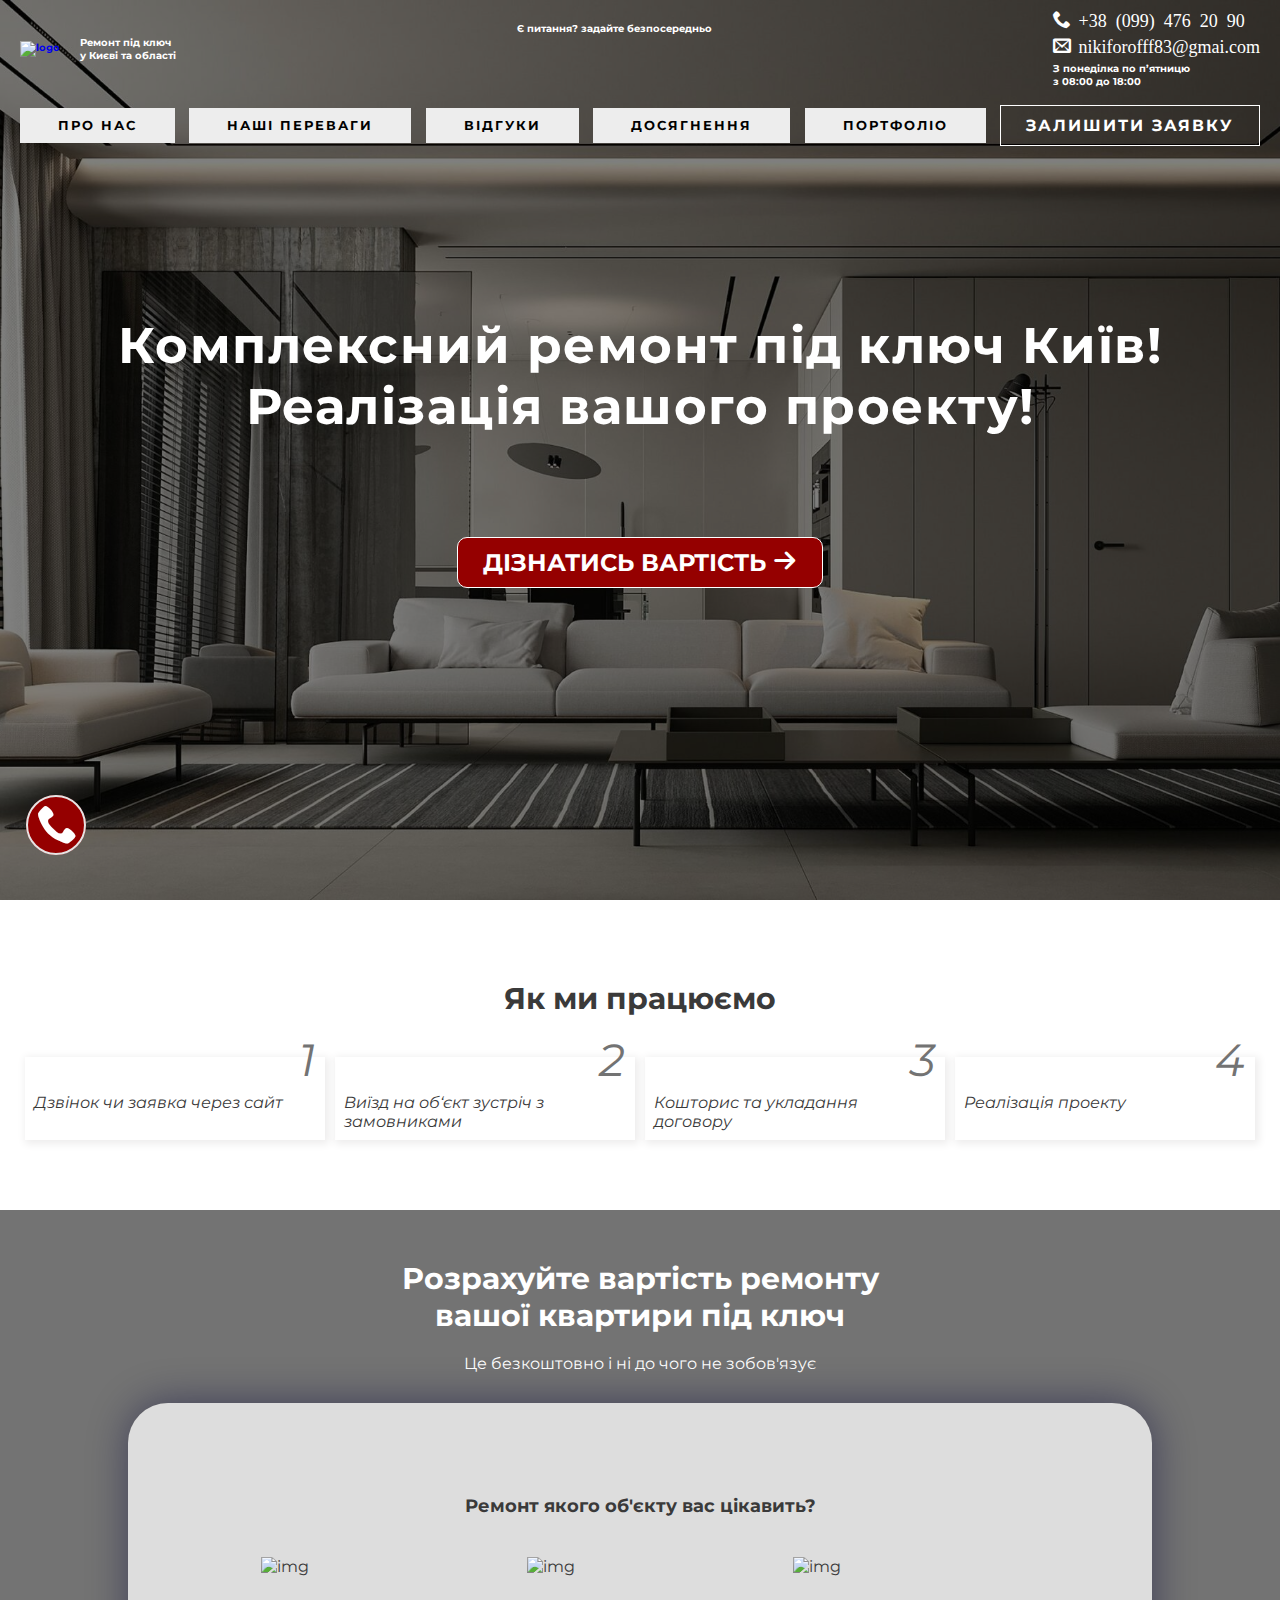
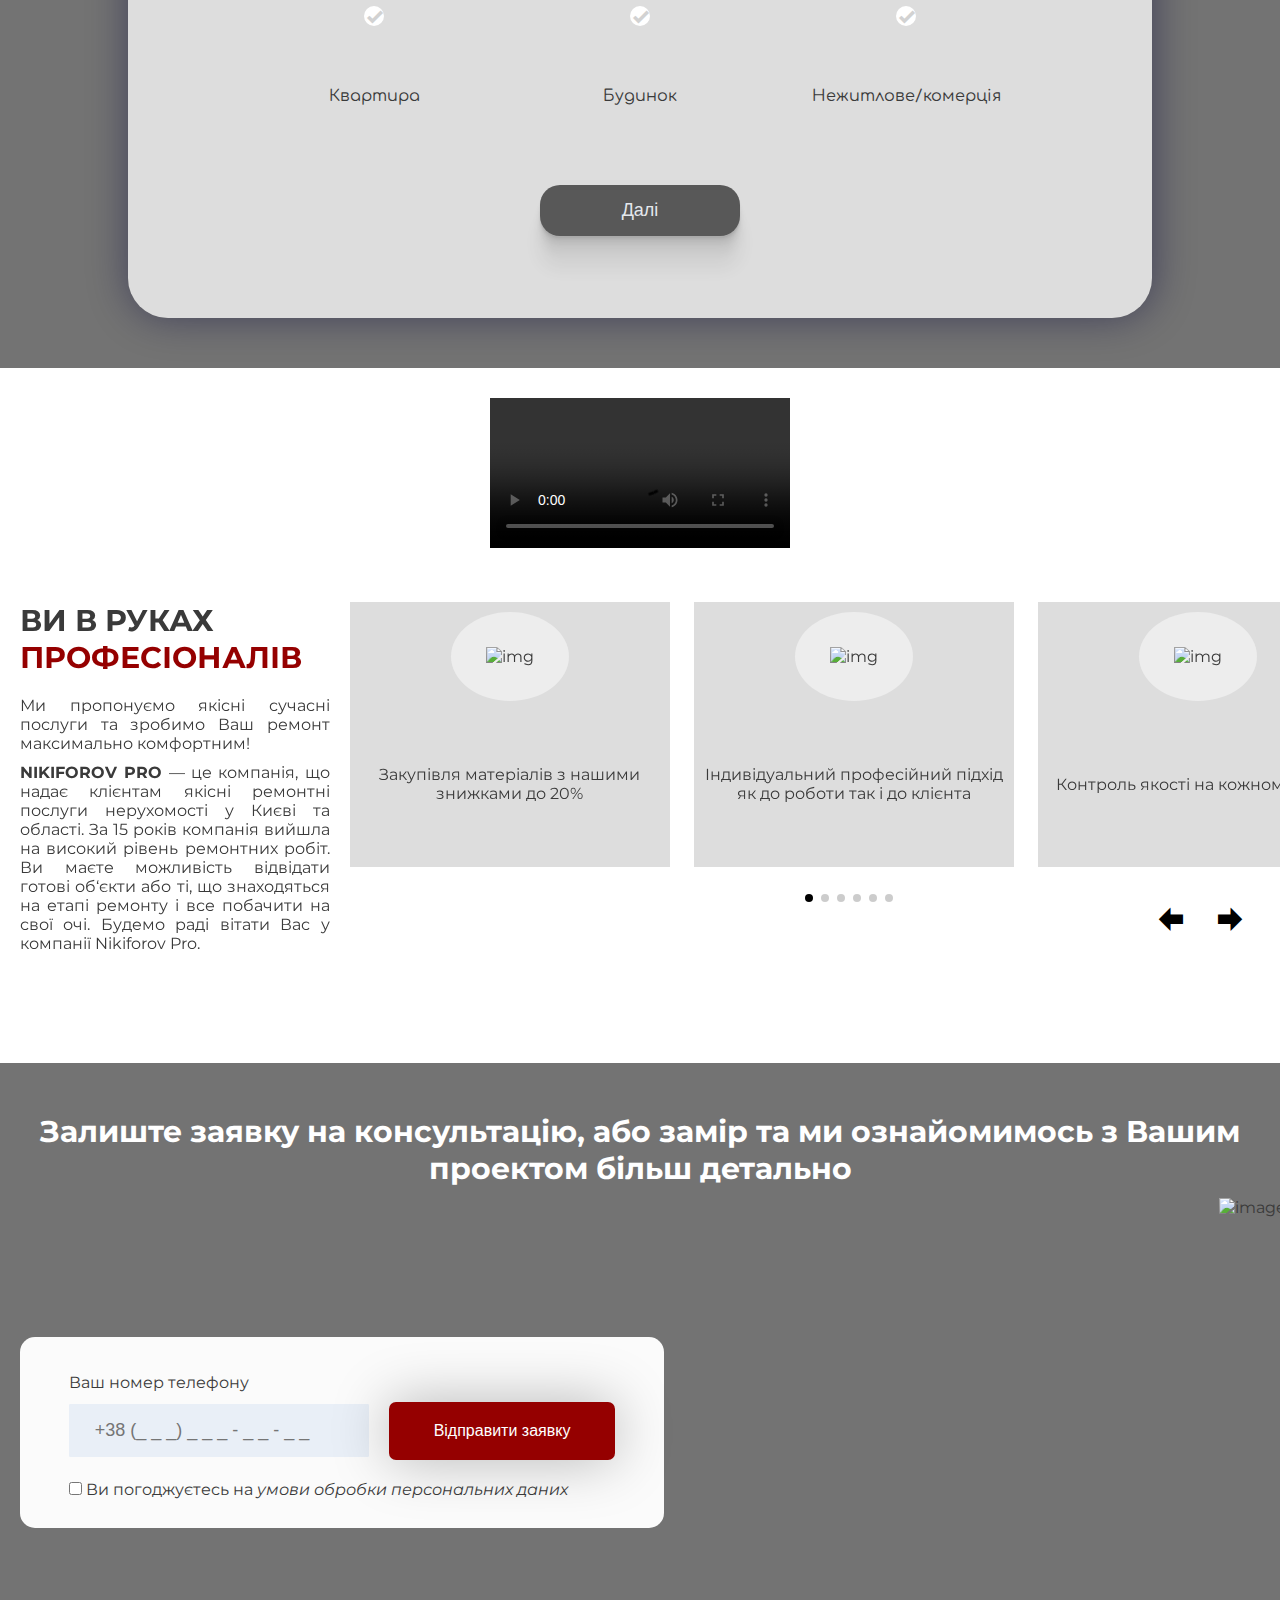
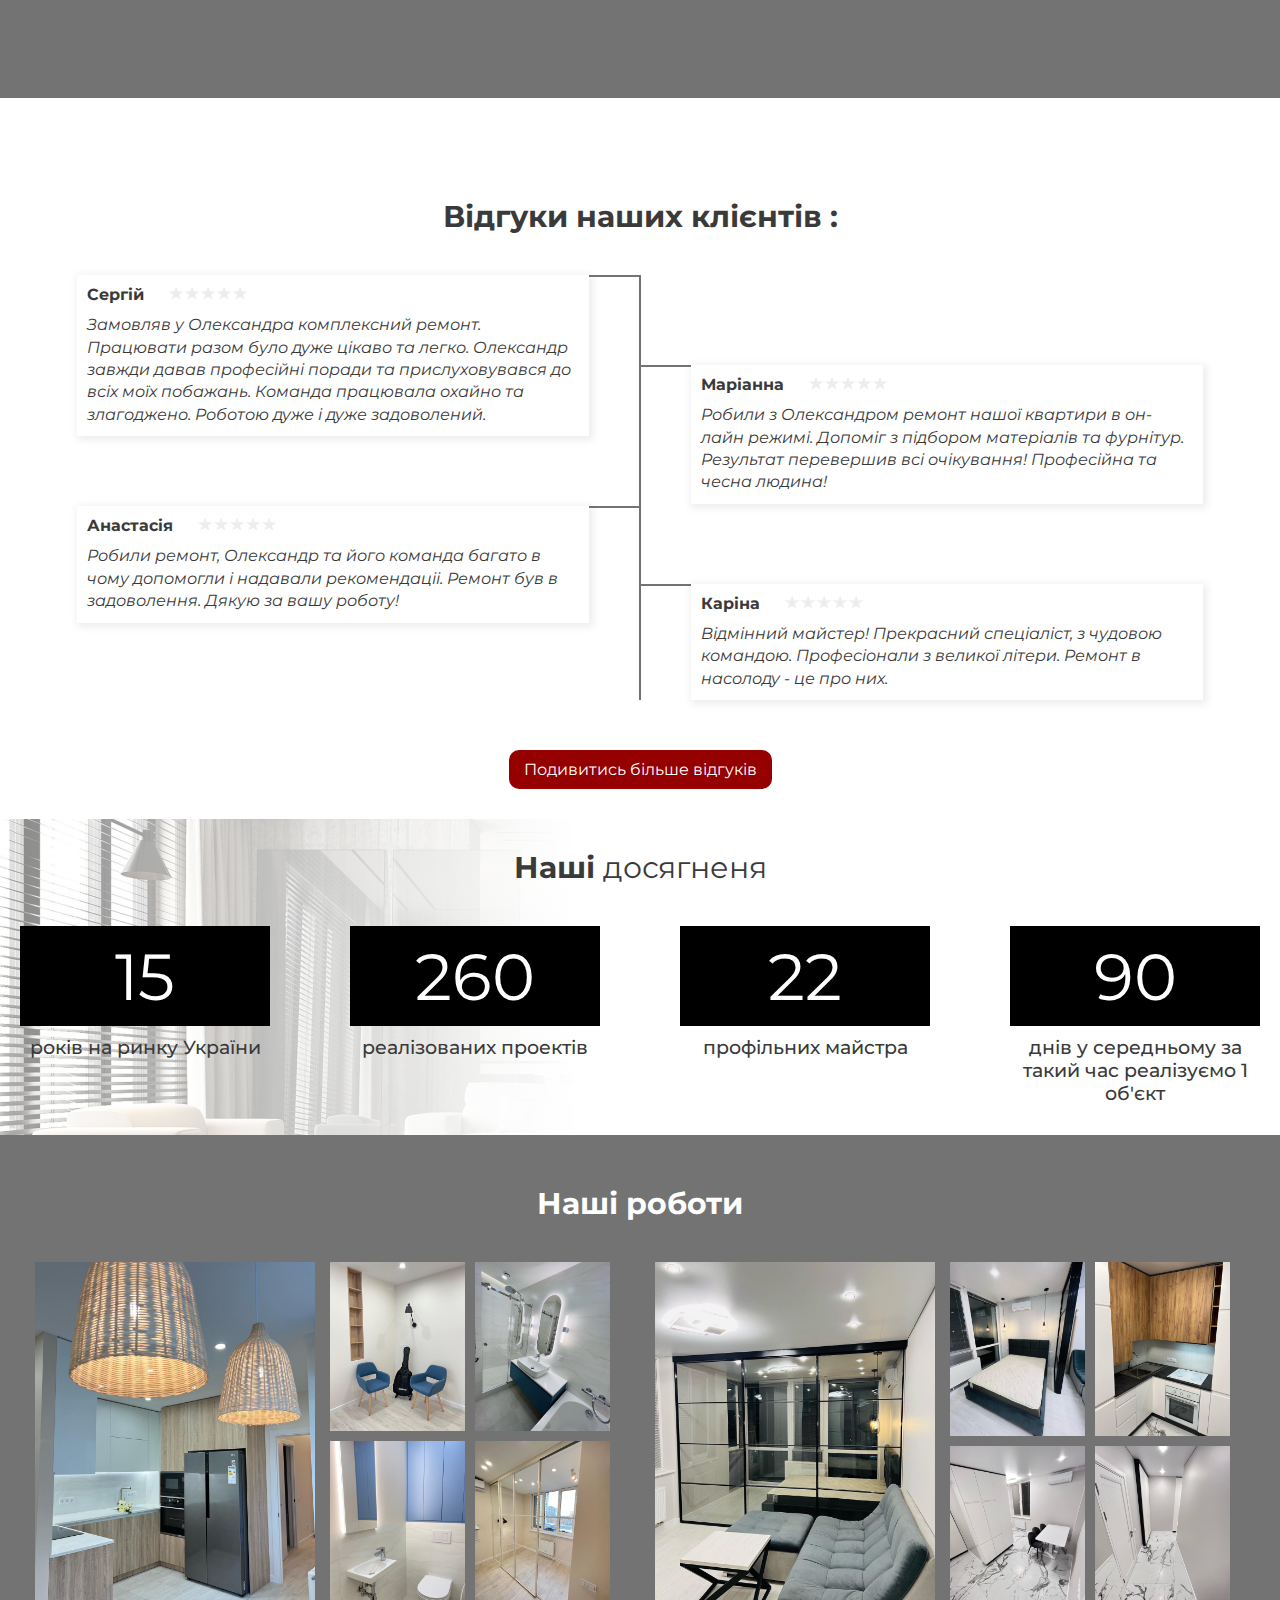
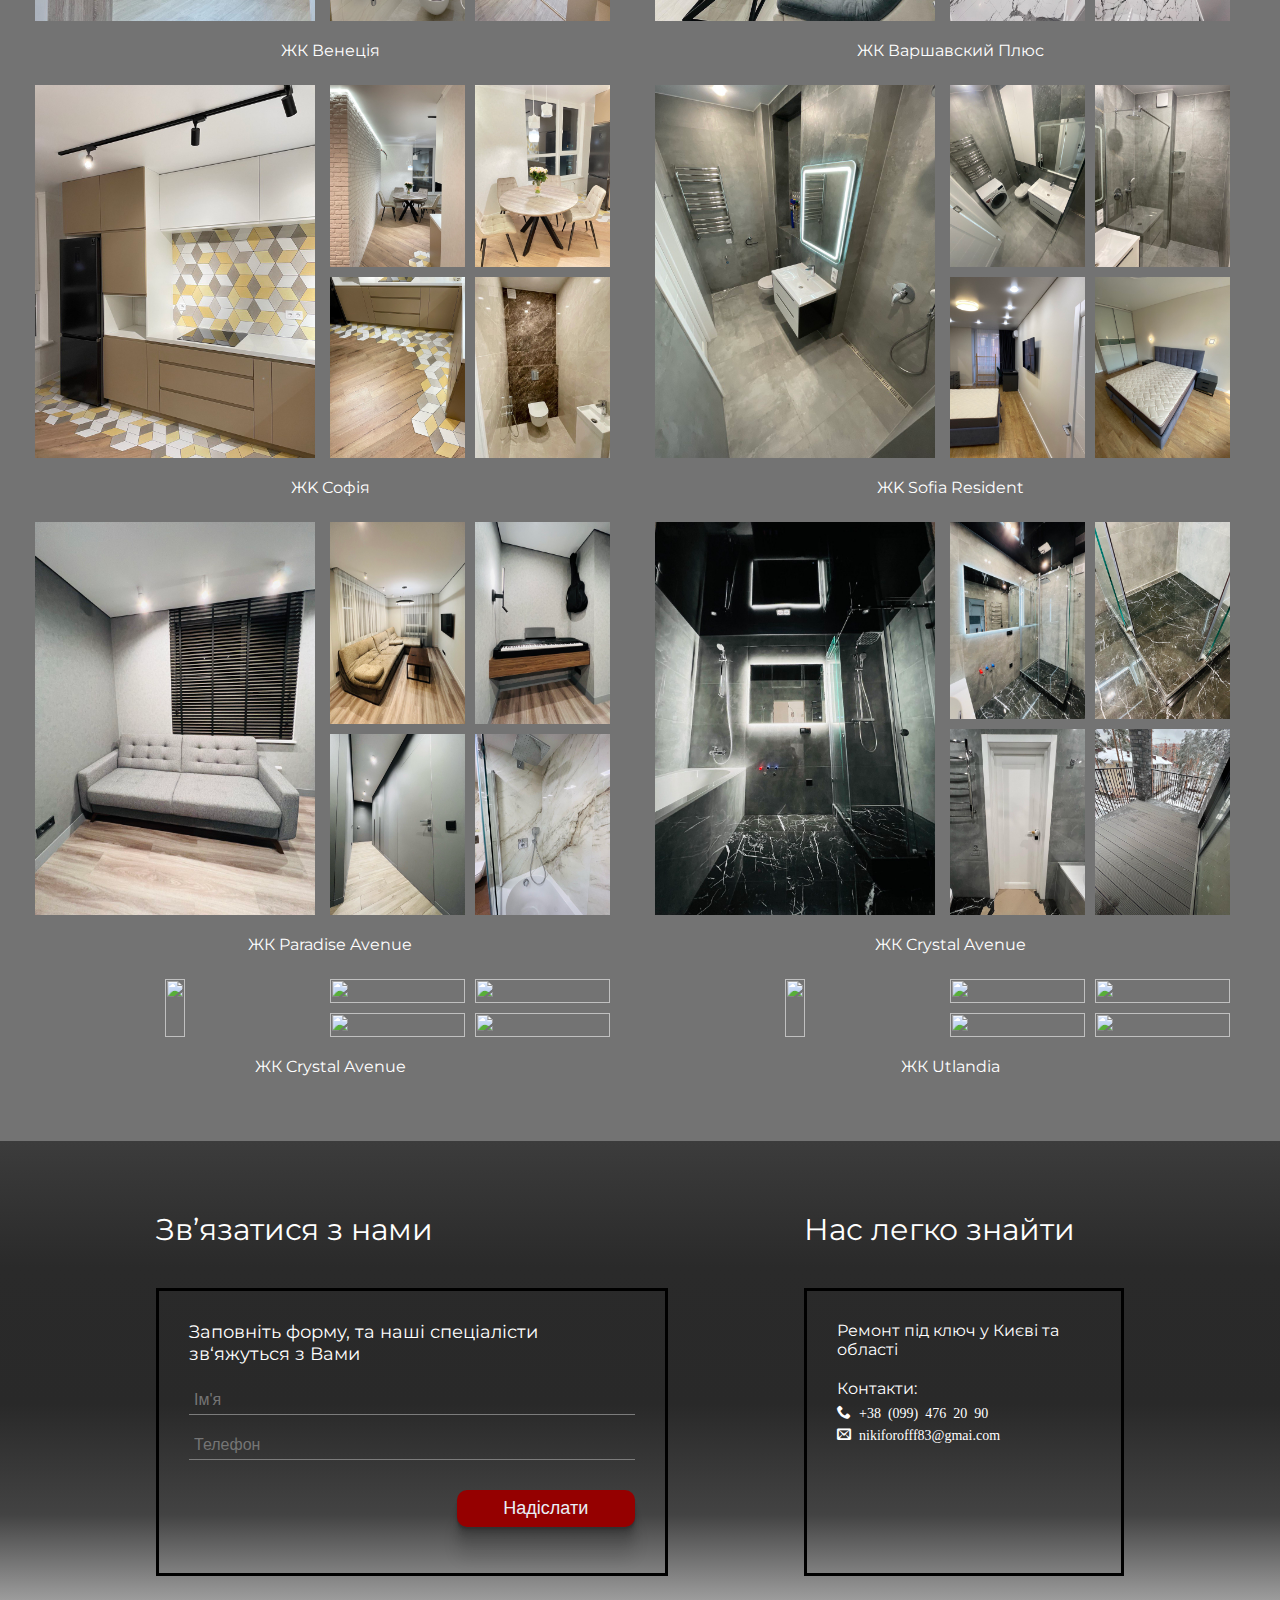
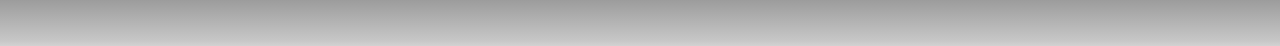
==== commit 065ebc71: "Add files via upload" ====
--- a/index.html
+++ b/index.html
@@ -5,17 +5,19 @@
   <meta charset="UTF-8">
   <meta http-equiv="X-UA-Compatible" content="IE=edge">
   <meta name="viewport" content="width=device-width, initial-scale=1.0">
-  <link href="https://fonts.googleapis.com/css2?family=PT+Sans:ital,wght@0,400;0,700;1,400&display=swap" rel="stylesheet">
+  <link href="https://fonts.googleapis.com/css2?family=PT+Sans:ital,wght@0,400;0,700;1,400&display=swap"
+    rel="stylesheet">
   <link href="https://fonts.googleapis.com/css2?family=Comfortaa:wght@400;500&display=swap" rel="stylesheet">
+  <link href="https://fonts.googleapis.com/css2?family=Montserrat:wght@400;700&display=swap" rel="stylesheet">
   <link rel="stylesheet" href="icons.css">
   <link rel="stylesheet" href="style.css">
   <link rel="stylesheet" href="radio-list.css">
   <link rel="stylesheet" href="https://cdn.jsdelivr.net/npm/swiper@8/swiper-bundle.min.css" />
   <link rel="stylesheet" href="https://cdn.jsdelivr.net/gh/fancyapps/fancybox@3.5.7/dist/jquery.fancybox.min.css" />
-    
-
-
-  <title>NIKIFOROV PRO</title>
+  <!-- FAVICONS ICON -->
+  <link rel="shortcut icon" type="image/png" href="./image/header/logo04.png" />
+
+  <title>nikiforov-pro</title>
   <script defer src="script.js"></script>
 </head>
 
@@ -27,7 +29,7 @@
           <div class="header__top">
             <div class="header__logo logo">
               <a href="#" class="logo__link">
-                <img src="./image/header/logo.jpg" alt="logo">
+                <img src="./image/header/logo04.png" alt="logo">
               </a>
               <p class="logo__text">Ремонт під ключ <br> у Києві та області</p>
             </div>
@@ -35,13 +37,16 @@
             <div class="header__social-networks social-networks">
               <p class="social-networks__text">Є питання? задайте безпосередньо</p>
               <a href="https://www.facebook.com/profile.php?id=100002417006675" class="social-networks__icon">
-                <img src="./image/header/icon-facebook.svg" alt="facebook">
+                <i class="social-icon _icon-fb_facebook_facebook-logo_icon"></i>
               </a>
               <a href="https://www.instagram.com/nikiforov_pro/?igshid=Zjc2ZTc4Nzk%3D" class="social-networks__icon">
-                <img src="./image/header/icon-instagram.svg" alt="instagtrm">
+                <i class="social-icon _icon-camera_instagram_social-media_instagram-logo_icon"></i>
               </a>
               <a href="https://telegram.me/nikiforov_pro" class="social-networks__icon">
-                <img src="./image/header/icon-telegram.svg" alt="telegram">
+                <i class="social-icon _icon-telegram_social-media_logo_messenger_icon"></i>
+              </a>
+              <a href="https://www.tiktok.com/@nikiforov_pro?_t=8aGMjkP0ANy&_r=1" class="social-networks__icon">
+                <i class="social-icon _icon-tiktok_social-media_logo_apps_icon"></i>
               </a>
             </div>
 
@@ -50,7 +55,7 @@
                 <a href="tel:+380994762090" class="contacts__number _icon-phone">+38 (099) 476 20 90</a>
                 <a href="mailto:nikiforofff83@gmai.com" class="contacts__mail _icon-envelop">nikiforofff83@gmai.com</a>
               </div>
-              <p class="contact__text">Щоденно з 10:00 до 17:00</p>
+              <p class="contact__text">З понеділка по п’ятницю<br>з 08:00 до 18:00</p>
             </div>
             <button type="button" class="icon-menu">
               <span></span>
@@ -67,11 +72,11 @@
               </li>
 
               <li class="nav__item">
-                <a data-goto=".page__section_3" href="" class="nav__link">ЧОМУ МИ?</a>
+                <a data-goto=".page__section_3" href="" class="nav__link">ВІДГУКИ</a>
               </li>
 
               <li class="nav__item">
-                <a data-goto=".page__section_4" href="" class="nav__link">ВІДГУКИ</a>
+                <a data-goto=".page__section_4" href="" class="nav__link">ДОСЯГНЕННЯ</a>
               </li>
 
               <li class="nav__item">
@@ -84,12 +89,26 @@
             </ul>
           </nav>
         </div>
+        <div class="header__social-networks-bottom social-networks">
+          <a href="https://www.facebook.com/profile.php?id=100002417006675" class="social-networks__icon">
+            <i class="social-icon _icon-fb_facebook_facebook-logo_icon"></i>
+          </a>
+          <a href="https://www.instagram.com/nikiforov_pro/?igshid=Zjc2ZTc4Nzk%3D" class="social-networks__icon">
+            <i class="social-icon _icon-camera_instagram_social-media_instagram-logo_icon"></i>
+          </a>
+          <a href="https://telegram.me/nikiforov_pro" class="social-networks__icon">
+            <i class="social-icon _icon-telegram_social-media_logo_messenger_icon"></i>
+          </a>
+          <a href="https://www.tiktok.com/@nikiforov_pro?_t=8aGMjkP0ANy&_r=1" class="social-networks__icon">
+            <i class="social-icon _icon-tiktok_social-media_logo_apps_icon"></i>
+          </a>
+        </div>
       </div>
     </header>
 
     <section class="hero">
       <div class="hero__container _container">
-        <h1 class="hero__offer">Ремонт під ключ у Києві та області<br> з гарантією в договорі </h1>
+        <h1 class="hero__offer">Комплексний ремонт під ключ Київ!<br>Реалізація вашого проекту!</h1>
         <div class="hero__row-btn">
           <a data-goto=".page__section_quiz" href="#" class="hero__btn">ДІЗНАТИСЬ ВАРТІСТЬ
             <span class="_icon-arrow-right2"></span>
@@ -97,96 +116,39 @@
         </div>
     </section>
 
-    <section class="about-us page__section_1">
-      <div class="about-us__container _container">
-        <h3 class="about-us__title title _label">Про нас</h3>
-        <div class="about-us__body">
-          <div class="about-us__columns">
-            <div class="about-us__image _ibg">
-              <img class="about-us__item" src="./image/about-us/logo.jpg" alt="image">
-            </div>
-          </div>
-          <div class="about-us__columns">
-            <div class="about-us__text">
-              <p>Наша компанія розпочала свою діяльність 7 травня 2007 року в Києві.</p>
-              <p>За ці роки компанія вийшла на хороший рівень надання послуг, на комплексний ремонт під ключ, розробка
-                дизайн-проектів, а також будівництво будинків.</p>
-              <p>Ми ведемо свою діяльність понад 15 років і прагнемо підтримувати довгострокові відносини з клієнтами.
-                Ми беремо на себе постачання продукції з якісних матеріалів за розумними цінами. Співробітники компанії
-                щороку проходять навчання, щоб відповідати всім тенденціям ринку.</p>
-              <p>Також, ми надаємо можливість відвідати об'єкти, які вже здані, або які знаходяться в стадії ремонту або
-                будівництві. Щоб ви всі побачили на свої очі – будемо раді вітати Вас у компанії «<span>NIKIFOROV PRO</span>».</p>
-            </div>
-          </div>
-        </div>
-      </div>
-    </section>
-
-    <section class="process page__section_2">
+    <section class="process page__section_1">
       <div class="process__container _container">
-        <h3 class="process__title title _label">Як ми працюємо</h3>
+        <h3 class="process__title title">Як ми працюємо</h3>
         <div class="process__body">
           <div class="process__item">
             <div class="process__image">
-              <img src="./image/process/01.svg" alt="">
-            </div>
-            <p class="process__text">Ви залишаєте заявку, зателефонувавши або оформивши запит через сайт</p>
+              <img src="./image/process/1.png" alt="">
+            </div>
+            <p class="process__text">Дзвінок чи заявка через сайт</p>
             <div class="process__number">1</div>
           </div>
           <div class="process__item">
             <div class="process__image">
-              <img src="./image/process/02.svg" alt="">
-            </div>
-            <p class="process__text">Знайомство, обговорення проекту</p>
+              <img src="./image/process/2.png" alt="">
+            </div>
+            <p class="process__text">Виїзд на об‘єкт зустріч з замовниками</p>
             <div class="process__number">2</div>
           </div>
 
           <div class="process__item">
             <div class="process__image">
-              <img src="./image/process/03.svg" alt="">
-            </div>
-            <p class="process__text">Укладання договору</p>
+              <img src="./image/process/3.png" alt="">
+            </div>
+            <p class="process__text">Кошторис та укладання договору</p>
             <div class="process__number">3</div>
           </div>
 
           <div class="process__item">
             <div class="process__image">
-              <img src="./image/process/04.svg" alt="">
-            </div>
-            <p class="process__text">Розробка дизайн-проекту</p>
+              <img src="./image/process/4.png" alt="">
+            </div>
+            <p class="process__text">Реалізація проекту</p>
             <div class="process__number">4</div>
-          </div>
-
-          <div class="process__item">
-            <div class="process__image">
-              <img src="./image/process/05.svg" alt="">
-            </div>
-            <p class="process__text">Авторський нагляд</p>
-            <div class="process__number">5</div>
-          </div>
-
-          <div class="process__item">
-            <div class="process__image">
-              <img src="./image/process/06.svg" alt="">
-            </div>
-            <p class="process__text">Ремонт</p>
-            <div class="process__number">6</div>
-          </div>
-
-          <div class="process__item">
-            <div class="process__image">
-              <img src="./image/process/07.svg" alt="">
-            </div>
-            <p class="process__text">Комплектація</p>
-            <div class="process__number">7</div>
-          </div>
-
-          <div class="process__item">
-            <div class="process__image">
-              <img src="./image/process/08.svg" alt="">
-            </div>
-            <p class="process__text">Завершення</p>
-            <div class="process__number">8</div>
           </div>
         </div>
       </div>
@@ -202,8 +164,8 @@
             <radio-list-img>
               <li>
                 <label>
-                    <img src="./image/quiz/quiz1-1.jpeg" alt="img">
-                  
+                  <img src="./image/quiz/quiz1-01.jpg" alt="img">
+
                   <input type="radio" name="object" value="Квартира">
                   <i class="_icon-check2"></i>
                   <p>Квартира</p>
@@ -211,15 +173,15 @@
               </li>
               <li>
                 <label>
-                    <img src="./image/quiz/quiz1-2.jpeg" alt="img">
+                  <img src="./image/quiz/quiz1-02.jpg" alt="img">
                   <input type="radio" name="object" value="Дім">
                   <i class="_icon-check2"></i>
-                  <p>Дім</p>
-                </label>
-              </li>
-              <li>
-                <label>
-                    <img src="./image/quiz/quiz1-3.jpeg" alt="img">
+                  <p>Будинок</p>
+                </label>
+              </li>
+              <li>
+                <label>
+                  <img src="./image/quiz/quiz1-03.jpg" alt="img">
                   <input type="radio" name="object" value="Нежитлове/комерція">
                   <i class="_icon-check2"></i>
                   <p>Нежитлове/комерція</p>
@@ -237,37 +199,43 @@
               <li>
                 <label>
                   <input type="radio" name="area" value="до 30">
-                  <p class="_icon-check">до 30</p>
+                  <i class="_icon-check"></i>
+                  <p>до 30</p>
                 </label>
               </li>
               <li>
                 <label>
                   <input type="radio" name="area" value="від 30 до 50">
-                  <p class="_icon-check">від 30 до 50</p>
+                  <i class="_icon-check"></i>
+                  <p>від 30 до 50</p>
                 </label>
               </li>
               <li>
                 <label>
                   <input type="radio" name="area" value="від 50 до 70">
-                  <p class="_icon-check">від 50 до 70</p>
+                  <i class="_icon-check"></i>
+                  <p>від 50 до 70</p>
                 </label>
               </li>
               <li>
                 <label>
                   <input type="radio" name="area" value="від 70 до 90">
-                  <p class="_icon-check">від 70 до 90</p>
+                  <i class="_icon-check"></i>
+                  <p>від 70 до 90</p>
                 </label>
               </li>
               <li>
                 <label>
                   <input type="radio" name="area" value="item4">
-                  <p class="_icon-check">від 90 до 110</p>
+                  <i class="_icon-check"></i>
+                  <p>від 90 до 110</p>
                 </label>
               </li>
               <li>
                 <label>
                   <input type="radio" name="area" value="більше 110">
-                  <p class="_icon-check">більше 110</p>
+                  <i class="_icon-check"></i>
+                  <p>більше 110</p>
                 </label>
               </li>
             </radio-list>
@@ -281,7 +249,7 @@
             <radio-list-img>
               <li>
                 <label>
-                  <img src="./image/quiz/quiz3-1.jpeg" alt="img">
+                  <img src="./image/quiz/quiz3-01.jpg" alt="img">
                   <input type="radio" name="task" value="Косметичний ремонт">
                   <i class="_icon-check2"></i>
                   <p>Косметичний ремонт</p>
@@ -289,7 +257,7 @@
               </li>
               <li>
                 <label>
-                  <img src="./image/quiz/quiz3-2.jpeg" alt="img">
+                  <img src="./image/quiz/quiz3-02.jpg" alt="img">
                   <input type="radio" name="task" value="Ремонт дизайн-проекту">
                   <i class="_icon-check2"></i>
                   <p>Ремонт дизайн-проекту</p>
@@ -348,28 +316,32 @@
               <li>
                 <label>
                   <input type="radio" name="term" value="Протягом тижня (дуже терміново)">
-                  <p class="_icon-check">Протягом тижня (дуже терміново)</p>
+                  <i class="_icon-check"></i>
+                  <p>Протягом тижня (дуже терміново)</p>
                 </label>
               </li>
 
               <li>
                 <label>
                   <input type="radio" name="term" value="Протягом місяця (не так уже і терміново)">
-                  <p class="_icon-check">Протягом місяця (не так уже і терміново)</p>
+                  <i class="_icon-check"></i>
+                  <p>Протягом місяця (не так уже і терміново)</p>
                 </label>
               </li>
 
               <li>
                 <label>
                   <input type="radio" name="term" value="Чекаємо на ключі від квартири">
-                  <p class="_icon-check">Чекаємо на ключі від квартири</p>
+                  <i class="_icon-check"></i>
+                  <p>Чекаємо на ключі від квартири</p>
                 </label>
               </li>
 
               <li>
                 <label>
                   <input type="radio" name="term" value="Просто цікавлюсь">
-                  <p class="_icon-check">Просто цікавлюсь</p>
+                  <i class="_icon-check"></i>
+                  <p>Просто цікавлюсь</p>
                 </label>
               </li>
             </radio-list>
@@ -383,10 +355,10 @@
             <div class="quiz__contacts">
               <p class="quiz__contacts-subtile">Для точного розрахунку залиште свої контактні данні</p>
               <p><input name="name" class="quiz__contact-name" type="text" placeholder="Ім'я" required
-                pattern="^([a-zA-Z'-]{0,50}|[а-яА-ЯёЁ'-]{0,50}|[А-Яа-яёЁЇїІіЄєҐґ'-]{1,50})$"></p>
+                  pattern="^([a-zA-Z'-]{0,50}|[а-яА-ЯёЁ'-]{0,50}|[А-Яа-яёЁЇїІіЄєҐґ'-]{1,50})$"></p>
               <p><input name="number" class="quiz__contact-number" type="tel"
-                  placeholder="+38 (_ _ _) _ _ _ - _ _ - _ _"
-                  required pattern="^(\+\d{1,5} ?)?\(?\d{2,3}\)? ?\d{3}( |-)?\d{2}( |-)?\d{2}"></p>
+                  placeholder="+38 (_ _ _) _ _ _ - _ _ - _ _" required
+                  pattern="^(\+\d{1,5} ?)?\(?\d{2,3}\)?( |-)?\d{3}( |-)?\d{2}( |-)?\d{2}"></p>
             </div>
             <div class="quiz-option__row-btn">
               <button class="quiz-option-thank" disabled>Надіслати</button>
@@ -395,11 +367,9 @@
           </fieldset>
 
           <fieldset class="quiz__items quiz-thank">
-            <div class="thanks-fone">
-              <div class="quiz__thank thanks">
-                <p class="thanks__top-text">Дякую, ваша заявка прийнята</p>
-                <p class="thanks__bottom-text">ми зв’яжемось з вами найближчим часом</p>
-              </div>
+            <div class="quiz__thank thanks">
+              <p class="thanks__top-text">Дякую, ваша заявка прийнята</p>
+              <p class="thanks__bottom-text">ми зв’яжемось з вами найближчим часом</p>
             </div>
           </fieldset>
 
@@ -407,15 +377,18 @@
       </div>
     </section>
 
-    <section class="why-we page__section_3">
+    <section class="video">
+      <video src="image/video.mp4" controls></video>
+    </section>
+
+    <section class="why-we page__section_2">
       <div class="why-we__container _container">
         <div class="why-we__body">
           <div class="why-we__content">
-            <h3 class="why-we__title title"><span>ВИ В</span> РУКАХ ПРОФЕСІОНАЛІВ</h3>
-            <p class="why-we__row-first">Ми пропонуємо якість і досвід, постійну відданість нашим клієнтам.</p>
-            <p class="why-we__row-second"><span>NIKIFOROV PRO</span> — це компанія, що надає клієнтам житлові та комерційні послуги у
-              Києві та області. Пропонуємо всі види Перил, Парканів, Стовпів, Приват панелей, Ворот. Наша команда
-              допоможе вам у виборі покращення вашого будинку.</p>
+            <h3 class="why-we__title title">ВИ В РУКАХ <span>ПРОФЕСІОНАЛІВ</span></h3>
+            <p class="why-we__row-first">Ми пропонуємо якісні сучасні послуги та зробимо Ваш ремонт максимально комфортним!</p>
+            <p class="why-we__row-second"><span>NIKIFOROV PRO</span> —  це компанія, що надає клієнтам якісні ремонтні послуги нерухомості у Києві та області. За 15 років компанія вийшла на високий рівень ремонтних робіт. Ви маєте можливість відвідати готові об‘єкти або ті, що знаходяться на етапі ремонту і все побачити на свої очі. Будемо раді вітати Вас у компанії Nikiforov Pro.</p>
+             
           </div>
           <div class="why-we__slider slider-why-we">
             <div class="slider-why-we__body swiper-container">
@@ -423,55 +396,54 @@
                 <div class="slider-why-we__slide swiper-slide">
                   <div class="slider-why-we__item">
                     <div class="slider-why-we__bg-icon">
-                      <i class="ico _icon-01"></i>
+                      <img src="./image/why-we/001.png" alt="img">
                     </div>
-                    <p class="slider-why-we__text">Професійні та кваліфіковані спеціалісти</p>
+                    <p class="slider-why-we__text">Закупівля матеріалів з нашими знижками до 20%</p>
                   </div>
                 </div>
 
                 <div class="slider-why-we__slide swiper-slide">
                   <div class="slider-why-we__item">
                     <div class="slider-why-we__bg-icon">
-                      <i class="ico _icon-02"></i>
+                      <img src="./image/why-we/02.png" alt="img">
                     </div>
-                    <p class="slider-why-we__text">Конкурентоспроможна ціна</p>
+                    <p class="slider-why-we__text">Індивідуальний професійний підхід як до роботи так і до клієнта</p>
                   </div>
                 </div>
 
                 <div class="slider-why-we__slide swiper-slide">
                   <div class="slider-why-we__item">
                     <div class="slider-why-we__bg-icon">
-                      <i class="ico _icon-03"></i>
+                      <img src="./image/why-we/03.png" alt="img">
                     </div>
-                    <p class="slider-why-we__text">Зв’яжіться з NIKIFOROV PRO і більше ніколи не турбуйтеся про
-                      обслуговування</p>
+                    <p class="slider-why-we__text">Контроль якості на кожному етапі</p>
                   </div>
                 </div>
 
                 <div class="slider-why-we__slide swiper-slide">
                   <div class="slider-why-we__item">
                     <div class="slider-why-we__bg-icon">
-                      <i class="ico _icon-04"></i>
+                      <img src="./image/why-we/04.png" alt="img">
                     </div>
-                    <p class="slider-why-we__text">20 років гарантії</p>
+                    <p class="slider-why-we__text">Гарантія на виконання робіт 2 роки</p>
                   </div>
                 </div>
 
                 <div class="slider-why-we__slide swiper-slide">
                   <div class="slider-why-we__item">
                     <div class="slider-why-we__bg-icon">
-                      <i class="ico _icon-05"></i>
+                      <img src="./image/why-we/05.png" alt="img">
                     </div>
-                    <p class="slider-why-we__text">Обслуговування клієнтів</p>
+                    <p class="slider-why-we__text">Офіційний договір</p>
                   </div>
                 </div>
 
                 <div class="slider-why-we__slide swiper-slide">
                   <div class="slider-why-we__item">
                     <div class="slider-why-we__bg-icon">
-                      <i class="ico _icon-06"></i>
+                      <img src="./image/why-we/06.png" alt="img">
                     </div>
-                    <p class="slider-why-we__text">Зразкова якість виготовлення продукту</p>
+                    <p class="slider-why-we__text">Клінінг</p>
                   </div>
                 </div>
               </div>
@@ -488,18 +460,19 @@
 
     <section class="callback">
       <div class="callback__container _container">
-        <h3 class="callback__title title">Залиште заявку на консультацію, або замір та ми ознайомимось<span> з Вашим проектом
+        <h3 class="callback__title title">Залиште заявку на консультацію, або замір та ми ознайомимось<span> з Вашим
+            проектом
             більш детально</span></h3>
         <div class="callback__body">
           <div class="callback__image">
-            <img src="./image/form/form-img.jpeg" alt="image">
+            <img src="./image/form-logo.jpg" alt="image">
           </div>
           <div class="callback__card">
             <div class="callback__wrapper">
               <p class="callback__subtitle">Ваш номер телефону</p>
               <form class="callback__contact form-data" action="javascript:">
                 <p><input name="number" class="callback__number" type="tel" placeholder="+38 (_ _ _) _ _ _ - _ _ - _ _"
-                  required pattern="^(\+\d{1,5} ?)?\(?\d{2,3}\)? ?\d{3}( |-)?\d{2}( |-)?\d{2}"></p>
+                    required pattern="^(\+\d{1,5} ?)?\(?\d{2,3}\)?( |-)?\d{3}( |-)?\d{2}( |-)?\d{2}"></p>
                 <p><button class="callback__button">Відправити заявку</button></p>
               </form>
               <input type="checkbox" name="" id="callback-chack">
@@ -511,7 +484,7 @@
       </div>
     </section>
 
-    <section class="reviews page__section_4">
+    <section class="reviews page__section_3">
       <div class="reviews__container _container">
         <h3 class="reviews__title title">Відгуки наших клієнтів :</h3>
         <div class="reviews__body">
@@ -519,39 +492,27 @@
             <div class="reviews__item reviews__item--left reviews__item-first">
               <div class="reviews__content">
                 <div class="reviews__subtitle">
-                  <span class="reviews__name">Іван</span>
+                  <span class="reviews__name">Сергій</span>
                   <span class="_icon-star_icon"></span><span class="_icon-star_icon"></span><span
                     class="_icon-star_icon"></span><span class="_icon-star_icon"></span><span
                     class="_icon-star_icon"></span>
                 </div>
-                <p class="reviews__text">Александр выполнял комплексный ремонт в квартире 90m2. От А до Я. Все сделали
-                  по высшему разряду. Все мастера ускоспециализированы и знают толк в своих обязанностей. рекомендую
-                  бригады Никифоров_ПРО
+                <p class="reviews__text">Замовляв у Олександра комплексний ремонт. Працювати разом
+                  було дуже цікаво та легко. Олександр завжди давав професійні поради та прислуховувався до всіх моїх
+                  побажань. Команда працювала охайно та злагоджено. Роботою дуже і дуже задоволений.
                 </p>
               </div>
             </div>
             <div class="reviews__item reviews__item--left">
               <div class="reviews__content">
                 <div class="reviews__subtitle">
-                  <span class="reviews__name">Володимир</span>
+                  <span class="reviews__name">Анастасія</span>
                   <span class="_icon-star_icon"></span><span class="_icon-star_icon"></span><span
                     class="_icon-star_icon"></span><span class="_icon-star_icon"></span><span
                     class="_icon-star_icon"></span>
                 </div>
-                <p class="reviews__text">Щоб сказати про Сашу все чого він вартий треба зняти фільм, але якщо в форматі
-                  текстового відгуку то так:
-                  1. Супер людина і супер спеціаліст, який у якості виконаних робіт зацікавлений більше ніж замовник.
-                  2. Економить купу часу, бо організовує всю роботу і доставку матеріалів без зайвої участі замовника.
-                  3. Є косяк - чесно сказав і виправив, нічого не приховується. Звідси і повна відповідальність за
-                  виконані роботи.
-                  4. Після кожного етапу виконаних робіт, після кожного робочого дня в квартирі було так чисто, що можна
-                  було вже жити. А після фіналу усіх робіт, які виконувала Сашина команда, потрібно було просто протерти
-                  пил, зробити вологе приирання і заселятись. Ніяких послуг прибирання "Після ремонту" просто не було
-                  потрібно.
-                  5. Як чоловік, відмічу, що Саша працює з ТОП інструментами, це, як на мене, багато про що говорить.
-                  6. І окреме дякую команді, всі просто приємні і цікаві, як люди, які не просто роблять ремонт у вашій
-                  оселі, а і вже закладають в ній гарну і позитивну атмосферу. Безмежно вдячний за виконану
-                  роботу.Сподіваюсь, ще попрацюємо.
+                <p class="reviews__text">Робили ремонт, Олександр та його команда багато в чому допомогли
+                  і надавали рекомендаціі. Ремонт був в задоволення. Дякую за вашу роботу!
                 </p>
               </div>
             </div>
@@ -560,25 +521,20 @@
             <div class="reviews__item reviews__item--right reviews__item-second">
               <div class="reviews__content">
                 <div class="reviews__subtitle">
-                  <span class="reviews__name">Генадій</span>
+                  <span class="reviews__name">Маріанна</span>
                   <span class="_icon-star_icon"></span><span class="_icon-star_icon"></span><span
                     class="_icon-star_icon"></span><span class="_icon-star_icon"></span><span
                     class="_icon-star_icon"></span>
                 </div>
-                <p class="reviews__text">Замовляв у Олександра та його команди комплексний ремонт в новобудові ЖК Файна
-                  Таун. Перед початком робіт Олександр ознайомився з дизайн проектом, назвав терміни виконання та
-                  орієнтовну ціну ремонту. Команда професіоналів виконує весь спектр послуг починаючи з штукатурними,
-                  закінчуючи облицюванням та малярними роботами. Олександр має великий досвід і тому протягом ремонту я
-                  отримав консультації та поради з приводу використання тих чи інших матеріалів. Також команда підтримує
-                  чистоту на об'єкті і з турботою відноситься до майна. Всі роботи виконанні дуже якісно і згідно
-                  сучасних тенденцій. Задоволений роботою з Олександром та сміливо рекомендую.
+                <p class="reviews__text">Робили з Олександром ремонт нашої квартири в он-лайн режимі. Допоміг з підбором
+                  матеріалів та фурнітур. Результат перевершив всі очікування! Професійна та чесна людина!
                 </p>
               </div>
             </div>
             <div class="reviews__item reviews__item--right">
               <div class="reviews__content">
                 <div class="reviews__subtitle">
-                  <span class="reviews__name">Світлана</span>
+                  <span class="reviews__name">Каріна</span>
                   <span class="_icon-star_icon"></span><span class="_icon-star_icon"></span><span
                     class="_icon-star_icon"></span><span class="_icon-star_icon"></span><span
                     class="_icon-star_icon"></span>
@@ -587,6 +543,37 @@
                   великої літери. Ремонт в насолоду - це про них.
                 </p>
               </div>
+            </div>
+          </div>
+        </div>
+        <div class="reviews__link">
+          <a class="reviews__link-btn"
+            href="https://ligamaistriv.com.ua/member/nikiforov-pro/?fbclid=PAAaauKQQfxidL_aryJZN9a16WoN2Po-ueznobceF20SKOi_HC3EKhQBpUOak">Подивитись
+            більше відгуків</a>
+        </div>
+      </div>
+    </section>
+
+    <section class="achievement page__section_4">
+      <div class="achievement__container _container">
+        <div class="achievement__body">
+          <h3 class="achievement__title title">Наші <span>досягненя</span></h3>
+          <div class="achievement__items">
+            <div class="achievement__item">
+              <div class="achievement__card">15</div>
+              <p class="achievement__sub-title">років на ринку України</p>
+            </div>
+            <div class="achievement__item">
+              <div class="achievement__card">260</div>
+              <p class="achievement__sub-title">реалізованих проектів</p>
+            </div>
+            <div class="achievement__item">
+              <div class="achievement__card">22</div>
+              <p class="achievement__sub-title">профільних майстра</p>
+            </div>
+            <div class="achievement__item">
+              <div class="achievement__card">90</div>
+              <p class="achievement__sub-title">днів у середньому за такий час реалізуємо 1 об'єкт</p>
             </div>
           </div>
         </div>
@@ -653,10 +640,10 @@
             <a data-fancybox="gallery2" href="./image/gallery/g2/08.jpg" class="gallery__link-img hide"><img
                 src="./image/gallery/g2/08.jpg"></a>
             <div class="gallery__name-item">
-              <p>ЖК Crystal Avenue</p>
-            </div>
-          </div>
-
+              <p>ЖК Варшавский Плюс</p>
+            </div>
+          </div>
+          
           <div class="gallery__item">
             <div class="gallery__row">
               <div class="gallery__column-fist">
@@ -670,7 +657,7 @@
                     src="./image/gallery/g3/03.jpg"></a>
                 <a data-fancybox="gallery3" href="./image/gallery/g3/04.jpg" class="gallery__link-img"><img
                     src="./image/gallery/g3/04.jpg"></a>
-                <a data-fancybox="gallery2" href="./image/gallery/g3/05.jpg" class="gallery__link-img"><img
+                <a data-fancybox="gallery3" href="./image/gallery/g3/05.jpg" class="gallery__link-img"><img
                     src="./image/gallery/g3/05.jpg"></a>
               </div>
             </div>
@@ -678,10 +665,8 @@
                 src="./image/gallery/g3/06.jpg"></a>
             <a data-fancybox="gallery3" href="./image/gallery/g3/07.jpg" class="gallery__link-img hide"><img
                 src="./image/gallery/g3/07.jpg"></a>
-            <a data-fancybox="gallery3" href="./image/gallery/g3/08.jpg" class="gallery__link-img hide"><img
-                src="./image/gallery/g3/08.jpg"></a>
             <div class="gallery__name-item">
-              <p>ЖК Crystal Avenue</p>
+              <p>ЖK Софія</p>
             </div>
           </div>
 
@@ -708,8 +693,12 @@
                 src="./image/gallery/g4/07.jpg"></a>
             <a data-fancybox="gallery4" href="./image/gallery/g4/08.jpg" class="gallery__link-img hide"><img
                 src="./image/gallery/g4/08.jpg"></a>
+            <a data-fancybox="gallery4" href="./image/gallery/g4/09.jpg" class="gallery__link-img hide"><img
+                src="./image/gallery/g4/09.jpg"></a>
+            <a data-fancybox="gallery4" href="./image/gallery/g4/10.jpg" class="gallery__link-img hide"><img
+                src="./image/gallery/g4/10.jpg"></a>
             <div class="gallery__name-item">
-              <p>ЖК Paradise Avenue</p>
+              <p>ЖK Sofia Resident</p>
             </div>
           </div>
 
@@ -737,7 +726,7 @@
             <a data-fancybox="gallery5" href="./image/gallery/g5/08.jpg" class="gallery__link-img hide"><img
                 src="./image/gallery/g5/08.jpg"></a>
             <div class="gallery__name-item">
-              <p>ЖК Варшавский Плюс</p>
+              <p>ЖК Paradise Avenue</p>
             </div>
           </div>
 
@@ -757,9 +746,63 @@
                 <a data-fancybox="gallery6" href="./image/gallery/g6/05.jpg" class="gallery__link-img"><img
                     src="./image/gallery/g6/05.jpg"></a>
               </div>
-            </div>
-            <a data-fancybox="gallery5" href="./image/gallery/g6/06.jpg" class="gallery__link-img hide"><img
+              <a data-fancybox="gallery6" href="./image/gallery/g6/06.jpg" class="gallery__link-img hide"><img
                 src="./image/gallery/g6/06.jpg"></a>
+            <a data-fancybox="gallery6" href="./image/gallery/g6/07.jpg" class="gallery__link-img hide"><img
+                src="./image/gallery/g6/07.jpg"></a>
+            <a data-fancybox="gallery6" href="./image/gallery/g6/08.jpg" class="gallery__link-img hide"><img
+                src="./image/gallery/g6/08.jpg"></a>
+            </div>
+            <div class="gallery__name-item">
+              <p>ЖК Crystal Avenue</p>
+            </div>
+          </div>
+
+          <div class="gallery__item">
+            <div class="gallery__row">
+              <div class="gallery__column-fist">
+                <a data-fancybox="gallery7" href="./image/gallery/g7/01.jpg" class="gallery__link-img"><img
+                    src="./image/gallery/g7/01.jpg"></a>
+              </div>
+              <div class="gallery__column-second">
+                <a data-fancybox="gallery7" href="./image/gallery/g7/02.jpg" class="gallery__link-img"><img
+                    src="./image/gallery/g7/02.jpg"></a>
+                <a data-fancybox="gallery7" href="./image/gallery/g7/03.jpg" class="gallery__link-img"><img
+                    src="./image/gallery/g7/03.jpg"></a>
+                <a data-fancybox="gallery7" href="./image/gallery/g7/04.jpg" class="gallery__link-img"><img
+                    src="./image/gallery/g7/04.jpg"></a>
+                <a data-fancybox="gallery7" href="./image/gallery/g7/05.jpg" class="gallery__link-img"><img
+                    src="./image/gallery/g7/05.jpg"></a>
+              </div>
+            </div>
+            <a data-fancybox="gallery7" href="./image/gallery/g7/06.jpg" class="gallery__link-img hide"><img
+                src="./image/gallery/g7/06.jpg"></a>
+            <a data-fancybox="gallery7" href="./image/gallery/g7/07.jpg" class="gallery__link-img hide"><img
+                src="./image/gallery/g7/07.jpg"></a>
+            <a data-fancybox="gallery7" href="./image/gallery/g7/08.jpg" class="gallery__link-img hide"><img
+                src="./image/gallery/g7/08.jpg"></a>
+            <div class="gallery__name-item">
+              <p>ЖК Crystal Avenue</p>
+            </div>
+          </div>
+
+          <div class="gallery__item">
+            <div class="gallery__row">
+              <div class="gallery__column-fist">
+                <a data-fancybox="gallery8" href="./image/gallery/g8/01.jpg" class="gallery__link-img"><img
+                    src="./image/gallery/g8/01.jpg"></a>
+              </div>
+              <div class="gallery__column-second">
+                <a data-fancybox="gallery8" href="./image/gallery/g8/02.jpg" class="gallery__link-img"><img
+                    src="./image/gallery/g8/02.jpg"></a>
+                <a data-fancybox="gallery8" href="./image/gallery/g8/03.jpg" class="gallery__link-img"><img
+                    src="./image/gallery/g8/03.jpg"></a>
+                <a data-fancybox="gallery8" href="./image/gallery/g8/04.jpg" class="gallery__link-img"><img
+                    src="./image/gallery/g8/04.jpg"></a>
+                <a data-fancybox="gallery8" href="./image/gallery/g8/05.jpg" class="gallery__link-img"><img
+                    src="./image/gallery/g8/05.jpg"></a>
+              </div>
+            </div>
             <div class="gallery__name-item">
               <p>ЖК Utlandia</p>
             </div>
@@ -775,18 +818,22 @@
             <h3 class="footer__title">Зв’язатися з нами</h3>
             <div class="footer__item-form">
               <form class="footer__form" action="javascript:">
-                <p class="footer__t-form">Зв’яжіться з нами і протягом декількох хвилин менеджер зв’яжеться з вами</p>
+                <p class="footer__t-form">Заповніть форму, та наші спеціалісти зв‘яжуться з Вами</p>
                 <p><input name="name" class="footer__name-form" type="text" placeholder="Ім'я" required
-                  pattern="^([a-zA-Z'-]{0,50}|[а-яА-ЯёЁ'-]{0,50}|[А-Яа-яёЁЇїІіЄєҐґ'-]{1,50})$"></p>
-                <p><input name="number" class="footer__number-form" type="tel" placeholder="Телефон" required pattern="^(\+\d{1,5} ?)?\(?\d{2,3}\)? ?\d{3}( |-)?\d{2}( |-)?\d{2}"></p>
+                    pattern="^([a-zA-Z'-]{0,50}|[а-яА-ЯёЁ'-]{0,50}|[А-Яа-яёЁЇїІіЄєҐґ'-]{1,50})$"></p>
+                <p><input name="number" class="footer__number-form" type="tel" placeholder="Телефон" required
+                    pattern="^(\+\d{1,5} ?)?\(?\d{2,3}\)?( |-)?\d{3}( |-)?\d{2}( |-)?\d{2}"></p>
                 <p class="footer__row-btn"><button class="footer__button-form">Надіслати</button></p>
               </form>
             </div>
           </div>
           <div class="footer__column">
-            <h3 class="footer__title">Як нас знайти</h3>
+            <h3 class="footer__title">Нас легко знайти</h3>
             <div class="footer__item-contacts">
               <ul class="footer__list-contacts">
+                <li class="footer__item-to-list">
+                  <p>Ремонт під ключ у Києві та області</p>
+                </li>
                 <li class="footer__item-to-list">
                   <p class="footer__subtitle">Контакти:</p>
                   <div class="footer__row-tel-mail">
@@ -798,16 +845,18 @@
                 </li>
 
                 <li class="footer__item-to-list">
-                  <p class="footer__subtitle">Зв’яжіться з нами:</p>
                   <a href="https://www.facebook.com/profile.php?id=100002417006675" class="social-networks__icon">
-                    <img src="./image/header/icon-facebook.svg" alt="facebook">
+                    <i class="social-icon _icon-fb_facebook_facebook-logo_icon"></i>
                   </a>
                   <a href="https://www.instagram.com/nikiforov_pro/?igshid=Zjc2ZTc4Nzk%3D"
                     class="social-networks__icon">
-                    <img src="./image/header/icon-instagram.svg" alt="instagtrm">
+                    <i class="social-icon _icon-camera_instagram_social-media_instagram-logo_icon"></i>
                   </a>
                   <a href="https://telegram.me/nikiforov_pro" class="social-networks__icon">
-                    <img src="./image/header/icon-telegram.svg" alt="telegram">
+                    <i class="social-icon _icon-telegram_social-media_logo_messenger_icon"></i>
+                  </a>
+                  <a href="https://www.tiktok.com/@nikiforov_pro?_t=8aGMjkP0ANy&_r=1" class="social-networks__icon">
+                    <i class="social-icon _icon-tiktok_social-media_logo_apps_icon"></i>
                   </a>
                 </li>
               </ul>
@@ -815,8 +864,14 @@
           </div>
         </div>
       </div>
-      <img class="footer__image" src="./image/footer/1.png" alt="">
+      <img class="footer__image" src="./image/footer/f02.png" alt="">
     </footer>
+
+    <div class="call">
+      <div class="call-bg">
+        <a href="tel:+380994762090" class="call__number _icon-phone"></a>
+      </div>
+    </div>
 
     <div id="popup-header" class="popup">
       <div class="popup__body">
@@ -827,7 +882,7 @@
             <p><input name="name" class="popup-header__name" type="text" placeholder="Ім'я" required
                 pattern="^([a-zA-Z'-]{1,50}|[а-яА-ЯёЁ'-]{1,50}|[А-Яа-яёЁЇїІіЄєҐґ'-]{1,50})$"></p>
             <p><input name="number" class="popup-header__number" type="tel" placeholder="+38 (_ _ _) _ _ _ - _ _ - _ _"
-                required pattern="^(\+\d{1,5} ?)?\(?\d{2,3}\)? ?\d{3}( |-)?\d{2}( |-)?\d{2}"></p>
+                required pattern="^(\+\d{1,5} ?)?\(?\d{2,3}\)?( |-)?\d{3}( |-)?\d{2}( |-)?\d{2}"></p>
             <p>
               <button class="popup-header__button">Надіслати</button>
             </p>
@@ -836,12 +891,10 @@
       </div>
     </div>
     <div id="popup-thank" class="thanks-container">
-      <div class="thanks-fone">
-        <div class="thanks">
-          <p class="thanks__top-text">Дякую, ваша заявка прийнята</p>
-          <p class="thanks__bottom-text">ми зв’яжемось з вами найближчим часом</p>
-          <button class="thanks__close close-popup">&times;</button>
-        </div>
+      <div class="thanks">
+        <p class="thanks__top-text">Дякую, ваша заявка прийнята</p>
+        <p class="thanks__bottom-text">ми зв’яжемось з вами найближчим часом</p>
+        <button class="thanks__close close-popup">&times;</button>
       </div>
     </div>
 
@@ -849,6 +902,7 @@
   <script src="https://cdn.jsdelivr.net/npm/jquery@3.4.1/dist/jquery.min.js"></script>
   <script src="https://cdn.jsdelivr.net/gh/fancyapps/fancybox@3.5.7/dist/jquery.fancybox.min.js"></script>
   <script src="https://cdn.jsdelivr.net/npm/swiper@8/swiper-bundle.min.js"></script>
+  
 </body>
 
 </html>--- a/icons.css
+++ b/icons.css
@@ -1,9 +1,9 @@
 @font-face {
   font-family: 'icons';
   src:
-    url('fonts/icons.ttf?1xhn8j') format('truetype'),
-    url('fonts/icons.woff?1xhn8j') format('woff'),
-    url('fonts/icons.svg?1xhn8j#icons') format('svg');
+    url('fonts/icons.ttf?78ug8f') format('truetype'),
+    url('fonts/icons.woff?78ug8f') format('woff'),
+    url('fonts/icons.svg?78ug8f#icons') format('svg');
   font-weight: normal;
   font-style: normal;
   font-display: block;
@@ -24,6 +24,18 @@
   -moz-osx-font-smoothing: grayscale;
 }
 
+._icon-camera_instagram_social-media_instagram-logo_icon:before {
+  content: "\e909";
+}
+._icon-fb_facebook_facebook-logo_icon:before {
+  content: "\e90a";
+}
+._icon-telegram_social-media_logo_messenger_icon:before {
+  content: "\e90b";
+}
+._icon-tiktok_social-media_logo_apps_icon:before {
+  content: "\e90c";
+}
 ._icon-01:before {
   content: "\e903";
 }
@@ -65,5 +77,4 @@
 }
 ._icon-arrow-right2:before {
   content: "\ea3c";
-}
-
+}--- a/style.css
+++ b/style.css
@@ -5,6 +5,14 @@
   padding: 0;
   border: 0;
   box-sizing: border-box;
+}
+
+a,
+button,
+input,
+textarea,
+select {
+  outline: none;
 }
 
 li {
@@ -42,9 +50,14 @@
   overflow-x: hidden;
 }
 
+html._lock {
+  overflow: hidden;
+}
+
 /* =============================================================================================================================== */
 body {
-  font-family: 'PT Sans';
+  font-family: 'Montserrat';
+  /* font-family: 'PT Sans'; */
   color: #3A3A3A;
   font-size: 16px;
   min-height: 100%;
@@ -52,6 +65,8 @@
   display: flex;
   flex-direction: column;
   /* background-image: linear-gradient(to right, #d7d2cc 0%, #304352 100%); */
+  /* background: linear-gradient (45deg, rgba(125,126,125,1) 25%,rgba(125,126,125,1) 40%,rgba(14,14,14,1) 100%);} */
+  /* background: linear-gradient(45deg, rgba(216,224,222,1) 0%,rgba(174,191,188,1) 22%,rgba(153,175,171,1) 33%,rgba(142,166,162,1) 50%,rgba(130,157,152,1) 67%,rgba(78,92,90,1) 82%,rgba(14,14,14,1) 100%); */
 }
 
 .wrapper {
@@ -62,6 +77,10 @@
   flex-direction: column;
 }
 
+.wrapper._lock {
+  position: fixed;
+}
+
 ._container {
   max-width: 1270px;
   padding: 0 15px;
@@ -71,6 +90,11 @@
 .title {
   font-size: 30px;
   font-weight: 700;
+}
+
+.social-icon {
+  font-size: 35px;
+  color: #ffffff;
 }
 
 ._ibg {
@@ -87,8 +111,12 @@
 }
 
 body {
-  --blue-color: #108dac;
-}
+  --blue-color: #ededed;
+  --red-color: rgb(149 0 0);
+  /* --blue-color: #FFFEFC; */
+}
+
+
 
 /* =============================================================================================================================== */
 
@@ -127,29 +155,22 @@
 }
 
 .logo__link img {
-  width: 58px;
-}
-
-.logo__text {}
-
-.social-networks {}
+  width: 90px;
+}
 
 .social-networks__text {
   margin-bottom: 5px;
 }
 
 .social-networks__icon {
-  margin-right: 20px;
+  margin-right: 7px;
+
 }
 
 .social-networks__icon img {
   width: 36px;
   height: 36px;
 }
-
-.header__contacts {}
-
-.contacts {}
 
 .contacts__items {
   display: flex;
@@ -181,7 +202,6 @@
   }
 }
 
-.contact__text {}
 
 .header__nav {
   margin-top: 10px;
@@ -204,10 +224,10 @@
 }
 
 .nav__link {
-  color: #ffffff;
+  color: black;
   letter-spacing: 2px;
-  font-size: 18px;
-  padding: 10px 30px;
+  font-size: 1vw;
+  padding: 10px 38px;
   display: inline-block;
 }
 
@@ -216,9 +236,20 @@
   border: 1px solid #fff;
   padding: 10px 25px;
   color: #fff;
-}
-
-.popup-link {}
+  /* background-color: rgb(149 0 0); */
+  /* background-color: rgb(221, 44, 0); */
+}
+
+.header__social-networks-bottom {
+  display: none;
+}
+
+@media (min-width: 1500px) {
+  .nav__link {
+    font-size: 17px;
+    padding: 10px 30px;
+  }
+}
 
 @media (min-width: 1150px) {
   .header__nav {
@@ -232,6 +263,12 @@
   .social-networks,
   .logo__text {
     display: none;
+  }
+
+  .header__social-networks-bottom {
+    margin-top: 20px;
+    display: flex;
+    justify-content: flex-end;
   }
 
   .contacts__number,
@@ -244,6 +281,12 @@
   .header__top {
     margin: auto;
     max-width: 90vw;
+  }
+}
+
+@media (max-width: 400.98px) {
+  .logo__link {
+    margin-right: 5px;
   }
 }
 
@@ -320,9 +363,10 @@
     width: 50%;
     height: 100%;
     background-color: rgb(255, 255, 255);
-    padding: 100px 30px 30px 30px;
+    padding: 100px 0px 30px 0px;
     transition: all 0.3s ease 0s;
     overflow: auto;
+    margin-top: 0px;
   }
 
   .header__nav._active {
@@ -348,8 +392,11 @@
   .nav__link {
     color: black;
     letter-spacing: 2px;
-  }
-
+    font-size: 18px;
+    width: 100%;
+    padding: 0px;
+    height: 30px;
+  }
 
   .header__feedback {
     letter-spacing: 2px;
@@ -378,6 +425,14 @@
     background-color: rgb(0, 0, 0);
   }
 }
+
+@media (max-width: 400.98px) {
+  .icon-menu {
+    margin-left: 5px;
+  }
+}
+
+
 
 /* ====================HERO=========================================================================================================== */
 
@@ -389,8 +444,16 @@
   top: -150px;
   min-height: 100vh;
   font-weight: 700;
-
-}
+  font-family: 'Montserrat';
+}
+
+.hero-logo {
+  position: absolute;
+  top: 0;
+  left: 0;
+  width: 150px;
+}
+
 .hero::after {
   content: '';
   position: absolute;
@@ -398,7 +461,7 @@
   left: 0;
   width: 100%;
   height: 100%;
-  background-color: rgba(0,0,0,0.5);
+  background-color: rgba(0, 0, 0, 0.5);
 }
 
 .hero__container {
@@ -411,18 +474,19 @@
   letter-spacing: 1.5px;
   text-align: center;
   font-size: 50px;
-  text-shadow: 1px 1px 2px red, 0 0 1em blue, 0 0 0.2em blue;
-  animation-name: top-conainer;
+  /* text-shadow: 1px 1px 2px red, 0 0 0.1em blue, 0 0 0.2em blue; */
+  /* animation-name: top-conainer;
   animation-duration: 1500ms;
   animation-timing-function: cubic-bezier(0.25, 0.46, 0.45, 0.94);
   animation-delay: 0s;
   animation-iteration-count: 1;
   animation-direction: normal;
   animation-fill-mode: both;
-  animation-play-state: running;
-}
-
-@keyframes top-conainer {
+  animation-play-state: running; */
+}
+
+
+/* @keyframes top-conainer {
   0% {
     transform: translateY(-600px) rotateX(10deg) scale(0);
     ransform-origin: 50% 100%;
@@ -442,12 +506,13 @@
     transform-origin: 50% 1500px;
     opacity: 1;
   }
-}
+} */
 
 .hero__row-btn {
   margin-top: 100px;
-  display: flex;
-  justify-content: start;
+  margin-bottom: 10px;
+  display: flex;
+  justify-content: center;
 }
 
 .hero__btn {
@@ -455,6 +520,8 @@
   padding: 10px 25px;
   color: #fff;
   font-size: 24px;
+  background-color: var(--red-color);
+  border-radius: 10px;
 }
 
 .hero__btn span {
@@ -469,6 +536,17 @@
   .hero__btn {
     padding: 10px 25px;
     font-size: 20px;
+  }
+}
+
+@media (max-width: 479.98px) {
+  .hero__offer {
+    font-size: 30px;
+  }
+
+  .hero__btn {
+    padding: 10px 25px;
+    font-size: 18px;
   }
 }
 
@@ -487,24 +565,9 @@
   font-weight: 700;
 }
 
-._label {
-  color: #222831;
-  display: inline-flex;
-  align-items: center;
-}
-
-._label::after {
-  content: "";
-  border: 1px solid;
-  width: 75px;
-  margin: 3px 0 0 15px;
-}
-
 .about-us__body {
   display: flex;
 }
-
-.about-us__columns {}
 
 .about-us__image {
   width: calc(40vw - 30px);
@@ -513,11 +576,11 @@
 }
 
 .about-us__text {
-  padding: 10px 10px 10px 40px;
-  /* font-family: 'Gilroy'; */
+  padding: 20px;
   font-family: 'Comfortaa';
   font-size: 16px;
   line-height: 150%;
+  border: 3px solid var(--blue-color);
 }
 
 .about-us__text span {
@@ -541,6 +604,7 @@
 
   .about-us__text {
     margin-top: 15px;
+    padding: 15px;
   }
 }
 
@@ -551,24 +615,27 @@
   }
 }
 
+@media (max-width: 479.98px) {
+  .about-us__text {
+    font-size: 14px;
+  }
+}
+
 /* =================PROCESS============================================================================================================== */
 
 .process {
-  margin-top: 30px;
+  margin-top: -120px;
   padding-top: 50px;
-}
-
-.process__container {}
-
-._container {}
+  margin-bottom: 50px;
+  /* background-color: #737373; */
+}
 
 .process__title {
   font-size: 30px;
   margin-bottom: 20px;
   font-weight: 700;
-}
-
-._label {}
+  text-align: center;
+}
 
 .process__body {
   display: flex;
@@ -599,7 +666,7 @@
   top: -25px;
   right: 10px;
   font-size: 45px;
-  color: var(--blue-color);
+  color: #737373;
 }
 
 @media (max-width: 1270px) {
@@ -615,6 +682,10 @@
 }
 
 @media (max-width: 767.98px) {
+  .process {
+    margin-top: -140px;
+  }
+
   .process__item {
     flex: 0 1 100%;
     margin: 10px 5px;
@@ -623,15 +694,22 @@
 
 @media (max-width: 479.98px) {
   .process {
-    margin-top: 40px;
+    margin-top: -155px;
+    padding-top: 50px;
+    margin-bottom: 30px;
+  }
+
+  .process__text {
+    font-size: 14px;
   }
 }
 
 /* =================QUIZ============================================================================================================== */
 
 .quiz {
-  margin-top: 30px;
   padding-top: 50px;
+  padding-bottom: 50px;
+  background-color: #737373;
 }
 
 .quiz__top-title {
@@ -639,10 +717,12 @@
   margin-bottom: 20px;
   text-align: center;
   font-weight: 700;
+  color: white;
 }
 
 .quiz__subtitle {
   text-align: center;
+  color: white;
 }
 
 .quiz__form {
@@ -679,6 +759,22 @@
   background-position: center center;
   background-size: cover;
   padding: 0px 0px;
+  position: relative;
+}
+
+.quiz__thank {
+  height: unset;
+}
+
+.quiz-thank._active::after {
+  content: "";
+  position: absolute;
+  top: 0;
+  left: 0;
+  width: 100%;
+  height: 100%;
+  background-color: rgb(227 255 241 / 82%);
+  border-radius: 40px;
 }
 
 .quiz__title {
@@ -747,7 +843,7 @@
 .quiz-option__button,
 .quiz-option-thank {
   color: #E9EFF7;
-  background-color: var(--blue-color);
+  background-color: black;
   border-radius: 20px;
   border: none;
   margin: 10px 0;
@@ -763,26 +859,40 @@
   opacity: 0.6;
 }
 
-
+/* ===========video======================================= */
+
+.video {
+  margin-top: 30px;
+ text-align: center;
+}
+
+@media (max-width: 999.98px) {
+  .video {
+    margin-top: 0px;
+    position: relative;
+    width: 100%;
+    padding-bottom: 54.7%; /* 16:9 aspect ratio (change as per your video's aspect ratio) */
+  }
+  .video video {
+    position: absolute;
+    top: 0;
+    left: 0;
+    width: 100%;
+    height: 100%;
+  }
+}
+  
+
+  
 
 
 
 /* =================WHY_WE============================================================================================================== */
 
 .why-we {
-  margin-top: 100px;
   padding-top: 50px;
   padding-bottom: 70px;
-  background-color: rgb(239, 239, 239);
-}
-
-.why-we__container {
-  /* background: #fff url(./image/why-we/bg.jpg) center no-repeat;
-	background-size: cover;
-	color: #fff;
-	position: relative;
-	top: 0;
-	height: 100%; */
+  /* background-color: rgb(239, 239, 239); */
 }
 
 .why-we__body {
@@ -799,32 +909,30 @@
 .why-we__title {
   font-size: 30px;
   margin-bottom: 20px;
-  color: #10375c;
   font-weight: 700;
 }
 
 .why-we__title span {
-  color: #dd2c00
+  color: var(--red-color);
 }
 
 .why-we__row-first {
   margin-bottom: 10px;
+  text-align: justify;
 }
 
 .why-we__row-second {
   margin-bottom: 40px;
+  text-align: justify;
 }
 
 .why-we__row-second span {
   font-weight: 700;
 }
 
-
 .why-we__slider {
   min-width: 0;
 }
-
-.slider-why-we {}
 
 .slider-why-we__body {
   position: relative;
@@ -837,20 +945,10 @@
   left: 0;
   width: 100vw;
   height: 100%;
-  background-color: rgb(239, 239, 239);
+  background-color: rgb(255, 255, 255);
   z-index: 2;
   transform: translate(-100%, 0);
 }
-
-.swiper-container {}
-
-.slider-why-we__wrapper {}
-
-.swiper-wrapper {}
-
-.slider-why-we__slide {}
-
-.swiper-slide {}
 
 .why-we__slider .swiper-slide {
   width: 17vw;
@@ -864,15 +962,19 @@
   justify-content: center;
   padding: 10px 10px 0px 10px;
   height: 100%;
-  background-color: rgb(255, 255, 255);
-
+  background-color: rgb(221, 221, 221);
 }
 
 .slider-why-we__bg-icon {
   background-color: var(--blue-color);
   border-radius: 50%;
-  padding: 20px;
-}
+  padding: 35px;
+}
+
+.slider-why-we__bg-icon img {
+  width: 105px;
+}
+
 .ico {
   font-size: 120px;
   color: whitesmoke;
@@ -896,7 +998,7 @@
 
 .slider-why-we__arrow {
   background: none;
-  color: var(--blue-color);
+  color: black;
   width: 60px;
   font-size: 25px;
   cursor: pointer;
@@ -910,7 +1012,7 @@
 }
 
 .why-we__slider .swiper-pagination-bullet {
-  background-color: var(--blue-color);
+  background-color: black;
 
 }
 
@@ -932,7 +1034,6 @@
 
 @media (max-width: 767.98px) {
   .why-we {
-    margin-top: 30px;
     padding-top: 30px;
     padding-bottom: 30px;
   }
@@ -966,16 +1067,31 @@
 
 .callback {
   padding: 50px 0 170px 0;
-  background-image: linear-gradient(to right, #d7d2cc 0%, #304352 100%);
-}
-
-.callback__container {}
+  background: url(./image/form-logo.jpg) center/cover no-repeat fixed;
+  position: relative;
+}
+
+.callback::after {
+  content: '';
+  position: absolute;
+  top: 0;
+  left: 0;
+  width: 100%;
+  height: 100%;
+  background-color: #0000008c;
+}
+
+.callback__container {
+  position: relative;
+  z-index: 2;
+}
 
 .callback__title {
   font-size: 30px;
   margin-bottom: 150px;
   text-align: center;
   font-weight: 700;
+  color: white;
 }
 
 .callback__body {
@@ -1026,14 +1142,15 @@
 .callback__button {
   border-radius: 7px;
   padding: 20px 45px;
-  background-color: #E9EFF7;
+  background-color: var(--red-color);
+  color: white;
   box-shadow: 0 0 57px rgb(0 0 0 / 28%);
   cursor: pointer;
   font-size: 16px;
 }
 
 .callback__text span {
-  color: var(--blue-color);
+  /* color: var(--blue-color); */
   font-style: italic;
 }
 
@@ -1044,7 +1161,6 @@
   position: absolute;
   right: -2vw;
   /* top: -10vw; */
-  width: 33vw;
   animation: image-move 3500ms linear 0ms infinite normal both;
 }
 
@@ -1067,8 +1183,9 @@
 }
 
 .callback__image img {
-  max-width: 100%;
+  width: 53vw;
   max-height: 100%;
+  object-fit: cover;
 }
 
 
@@ -1088,9 +1205,10 @@
     top: unset;
   }
 }
+
 @media (max-width: 1300px) {
   .callback__image {
-    width: 689px;
+    /* width: 689px; */
     height: 470px;
     text-align: center;
   }
@@ -1098,8 +1216,26 @@
 
 @media (max-width: 991.98px) {
   .callback {
+    padding: 50px 0 170px 0;
+    background: #fff url(./image/hero-bg.jpeg) center no-repeat;
+    /* background-color: #737373; */
+    position: relative;
+  }
+
+  .callback::after {
+    content: '';
+    position: absolute;
+    top: 0;
+    left: 0;
+    width: 100%;
+    height: 100%;
+    background-color: #000000c8;
+  }
+
+  .callback {
     padding: 50px 0 50px 0;
   }
+
   .callback__body {
     display: block;
     align-items: center;
@@ -1107,14 +1243,14 @@
   }
 
   .callback__image {
-    width: 70vw;
+    width: 100%;
     position: unset;
     margin: auto;
     height: 370px;
   }
 
   .callback__image img {
-    max-width: 100%;
+    width: unset;
     max-height: 100%;
   }
 
@@ -1155,11 +1291,13 @@
     width: auto;
   }
 }
+
 @media (max-width: 590px) {
   .callback__image {
     height: 270px;
   }
 }
+
 @media (max-width: 390px) {
   .callback__image {
     height: 170px;
@@ -1219,6 +1357,7 @@
 
 .reviews__name {
   margin-right: 20px;
+  font-weight: 700;
 }
 
 ._icon-star_icon {
@@ -1262,6 +1401,21 @@
   border-right: 2px solid rgba(54, 56, 56, 0.7);
 }
 
+.reviews__link {
+  margin-top: 50px;
+}
+
+.reviews__link-btn {
+  cursor: pointer;
+  /* border: 2px solid var(--red-color); */
+  background-color: var(--red-color);
+  padding: 10px 15px;
+  color: #ffffff;
+  border-radius: 10px;
+  display: block;
+  text-align: center;
+}
+
 @media (max-width: 767.98px) {
   .reviews__item--left {
     padding-right: 20px;
@@ -1312,11 +1466,142 @@
   }
 }
 
+@media (max-width: 478.98px) {
+  .reviews__text {
+    font-size: 14px;
+    line-height: 150%;
+  }
+
+  .reviews__link {
+    margin-top: 20px;
+  }
+}
+
+/* =================ACHIEVEMENT============================================================================================================== */
+
+.achievement {
+  margin-top: 30px;
+  padding-top: 30px;
+  padding-bottom: 30px;
+  background: #fff url(./image/hero-bg.jpeg) center no-repeat;
+  background-size: cover;
+  position: relative;
+}
+
+.achievement::after {
+  content: "";
+  background: linear-gradient(to left, #fff 55%, #a659ea00 100%);
+  width: 100%;
+  height: 100%;
+  position: absolute;
+  top: 0;
+  left: 0;
+}
+
+.achievement::before {
+  content: "";
+  background-color: rgba(255, 255, 255, 0.513);
+  width: 100%;
+  height: 100%;
+  position: absolute;
+  top: 0;
+  left: 0;
+}
+
+.achievement__container {}
+
+.achievement__body {
+  position: relative;
+  z-index: 1;
+}
+
+.achievement__title {
+  text-align: center;
+  margin-bottom: 40px;
+}
+
+.achievement__title span {
+  font-weight: normal;
+}
+
+.achievement__items {
+  display: flex;
+  justify-content: space-between;
+  align-items: start;
+  flex-wrap: wrap;
+}
+
+.achievement__item {
+  text-align: center;
+  width: 250px;
+}
+
+.achievement__card {
+  display: flex;
+  align-items: center;
+  justify-content: center;
+  background-color: #000000;
+  color: #ffffff;
+  font-size: 65px;
+  width: 250px;
+  height: 100px;
+  margin-bottom: 10px;
+}
+
+.achievement__sub-title {
+  font-size: 19px;
+  font-weight: 500;
+}
+
+@media (max-width: 1050px) {
+  .achievement__items {
+    display: flex;
+    justify-content: center;
+    align-items: start;
+    flex-wrap: wrap;
+  }
+
+  .achievement__item {
+    width: calc(50% - 40px);
+    margin: 0 20px 20px 20px;
+  }
+
+  .achievement__card {
+    width: unset;
+  }
+}
+
+@media (max-width: 767.98px) {
+  .achievement__card {
+    font-size: 60px;
+    height: 90px;
+  }
+}
+
+@media (max-width:479.98px) {
+  .achievement::after {
+    background: linear-gradient(to left, #fff 45%, #a659ea00 100%);
+  }
+
+  .achievement__card {
+    font-size: 45px;
+    height: 65px;
+    margin-bottom: 5px;
+  }
+
+  .achievement__sub-title {
+    font-size: 14px;
+    font-weight: 500;
+  }
+}
+
 
 /* =================GALLERY============================================================================================================== */
+
 .gallery {
-  margin-top: 50px;
   padding-top: 50px;
+  padding-bottom: 40px;
+  background-color: #737373;
 }
 
 .gallery__container {}
@@ -1326,6 +1611,7 @@
   margin-bottom: 40px;
   text-align: center;
   font-weight: 700;
+  color: #ffffff;
 }
 
 .gallery__body {
@@ -1347,10 +1633,12 @@
 .gallery__row {
   display: flex;
   justify-content: center;
+  width: 100%;
+  height: 100%;
 }
 
 .gallery__column-fist {
-  width: 300px;
+  width: 280px;
   display: flex;
   flex-direction: row;
   justify-content: center;
@@ -1360,6 +1648,7 @@
 
 .gallery__column-fist .gallery__link-img img {
   width: 100%;
+  height: 100%;
 }
 
 .gallery__column-second {
@@ -1368,19 +1657,25 @@
   flex-direction: row;
   justify-content: center;
   flex-wrap: wrap;
+  margin-bottom: 20px;
+}
+
+.gallery__column-second .gallery__link-img img {
+  width: 100%;
+  height: 100%;
+  display: flex;
+}
+
+.gallery__column-second .gallery__link-img {
+  flex: 0 1 45%;
+  margin-right: 10px;
+}
+
+.gallery__column-second .gallery__link-img:nth-child(1) {
   margin-bottom: 10px;
 }
 
-.gallery__column-second .gallery__link-img img {
-  width: 98%;
-  height: 100%;
-  margin-right: 10px;
-  display: flex;
-}
-
-.gallery__column-second .gallery__link-img {
-  flex: 0 1 50%;
-  padding-right: 10px;
+.gallery__column-second .gallery__link-img:nth-child(2) {
   margin-bottom: 10px;
 }
 
@@ -1393,15 +1688,29 @@
   justify-content: center;
 }
 
+.gallery__name-item p {
+  color: #ffffff;
+}
+
+.gallery__button {
+  background-color: var(--red-color);
+  padding: 10px 15px;
+  color: #ffffff;
+  border-radius: 10px;
+  display: block;
+  margin: auto;
+  cursor: pointer;
+}
+
+
 @media (max-width:991.98px) {
   .gallery {
-    margin-top: 40px;
     padding-top: 40px;
   }
 
   .gallery__item {
     width: 100%;
-    display: flex;
+    /* display: flex; */
     flex-direction: column;
     justify-content: center;
     margin-bottom: 25px;
@@ -1414,18 +1723,31 @@
     margin-bottom: 10px;
   }
 
+  .gallery__column-second .gallery__link-img {
+    flex: 0 1 45%;
+    margin-right: 0px;
+  }
+
   .gallery__column-second {
     width: 100%;
     flex-wrap: nowrap;
-    margin-bottom: 0;
+    margin-bottom: 10px;
+  }
+
+  .gallery__column-second .gallery__link-img:nth-child(1) {
+    margin-bottom: 0px;
+  }
+
+  .gallery__column-second .gallery__link-img:nth-child(2) {
+    margin-bottom: 0px;
+  }
+
+ .gallery__link-img:not(:last-child) {
+    margin-right: 3px;
   }
 
   .gallery__row {
     display: block;
-  }
-
-  .gallery__column-second .gallery__link-img {
-    padding-right: 0px;
   }
 
   .gallery__title {
@@ -1441,7 +1763,6 @@
 
 @media (max-width:479.98px) {
   .gallery {
-    margin-top: 20px;
     padding-top: 20px;
   }
 }
@@ -1452,11 +1773,12 @@
 /* =================FOOTER============================================================================================================== */
 
 .footer {
-  margin-top: 70px;
-  padding-top: 50px;
+  padding-top: 70px;
   padding-bottom: 70px;
-  background-image: linear-gradient(to top, lightgrey 0%, lightgrey 1%, #e0e0e0 26%, #efefef 48%, #d9d9d9 75%, #bcbcbc 100%);
+  /* background-image: linear-gradient(to top, lightgrey 0%, lightgrey 1%, #e0e0e0 26%, #efefef 48%, #d9d9d9 75%, #bcbcbc 100%); */
+  background-image: linear-gradient(to top, #d2d2d2 0%, #c7c7c7 1%, #434343 26%, #292929 48%, #2a2a2a 75%, #3c3c3c 100%);
   position: relative;
+  color: #ffffff;
 }
 
 
@@ -1515,6 +1837,7 @@
   border-bottom: 1px solid #7c7c7c;
   padding: 0 0 5px 5px;
   margin-bottom: 20px;
+  color: white;
 }
 
 .footer__number-form {}
@@ -1526,7 +1849,7 @@
 
 .footer__button-form {
   color: #E9EFF7;
-  background-color: var(--blue-color);
+  background-color: var(--red-color);
   border-radius: 10px;
   border: none;
   margin: 10px 0;
@@ -1537,7 +1860,6 @@
   font-size: 18px;
 }
 
-.footer__list-contacts {}
 
 .footer__item-to-list:not(:last-child) {
   margin-bottom: 20px;
@@ -1547,7 +1869,7 @@
 .footer__number,
 .footer__mail {
   font-size: 14px;
-  color: #000;
+  color: #ffffff;
 }
 
 .footer__row-tel-mail {
@@ -1557,32 +1879,22 @@
 
 .footer__image {
   position: absolute;
-  width: 372px;
+  width: 207px;
   bottom: 0;
-  right: -126px;
+  right: -5px;
 }
 
 @media (max-width: 1240.98px) {
   .footer__image {
     position: absolute;
-    width: 312px;
+    width: 207px;
     bottom: 0;
-    right: -113px;
-  }
-}
-
-/* @media (max-width: 1150px) {
-  .footer__image {
-    position: absolute;
-    width: 312px;
-    bottom: 0;
-    right: -95px;
-  }
-} */
+    right: -5px;
+  }
+}
 
 @media (max-width: 991.98px) {
   .footer {
-    margin-top: 40px;
     padding-top: 20px;
     padding-bottom: 70px;
   }
@@ -1606,18 +1918,19 @@
   }
 
   .footer__title {
-    font-size: 30px;
+    font-size: 28px;
     margin-bottom: 20px;
   }
 
   .footer__column:not(:last-child) {
     margin-bottom: 20px;
   }
+
   .footer__image {
     position: absolute;
-    width: 412px;
+    width: 260px;
     bottom: 0;
-    right: -120px;
+    right: -10px;
   }
 }
 
@@ -1625,28 +1938,38 @@
 
 @media (max-width: 767.98px) {
   .footer {
-    margin-top: 30px;
     padding-top: 20px;
     padding-bottom: 40px;
   }
+
+  .footer__title {
+    font-size: 24px;
+    margin-bottom: 20px;
+  }
+
+  .footer__t-form {
+    font-size: 16px;
+  }
+
   .footer__image {
     position: absolute;
-    width: 298px;
+    width: 190px;
     bottom: 0;
-    right: -100px;
-  }
-}
+    right: -10px;
+  }
+}
+
 @media (max-width: 402.98px) {
   .footer {
-    margin-top: 30px;
     padding-top: 20px;
     padding-bottom: 40px;
   }
+
   .footer__image {
     position: absolute;
-    width: 218px;
+    width: 140px;
     bottom: 0;
-    right: -100px;
+    right: -20px;
   }
 }
 
@@ -1729,8 +2052,6 @@
   margin-bottom: 30px;
 }
 
-.popup-header__form {}
-
 .popup-header__name,
 .popup-header__number {
   background-color: #E9EFF7;
@@ -1745,7 +2066,7 @@
 
 .popup-header__button {
   color: #E9EFF7;
-  background-color: var(--blue-color);
+  background-color: black;
   border-radius: 10px;
   border: none;
   margin: 10px 0;
@@ -1772,10 +2093,22 @@
   transition: all 0.6s ease 0s;
 }
 
-.thanks-fone {
+.thanks-container::after {
+  content: "";
+  position: absolute;
+  top: 0;
+  left: 0;
+  width: 100%;
+  height: 100%;
+  background-color: rgb(227 255 241 / 82%);
+}
+
+
+/* .thanks-fone {
   background-color: rgb(227 255 241 / 82%);
   width: 100%;
-}
+  height: 100vh;
+} */
 
 .thanks-container._open {
   opacity: 1;
@@ -1791,15 +2124,15 @@
   align-items: center;
   width: 100%;
   height: 100vh;
-}
-
-.quiz__thank {
-  height: unset;
-}
+  z-index: 2;
+}
+
+
+
 
 .thanks__top-text {
   font: 700 55px Rubik, "Arial Black", Gadget, sans-serif;
-  color: var(--blue-color);
+  color: black;
   margin-top: 40px;
   margin-bottom: 40px;
   text-align: center;
@@ -1808,7 +2141,7 @@
 .thanks__bottom-text {
   font: 700 35px Rubik, "Arial Black", Gadget, sans-serif;
   /* color: #578b5a; */
-  color: var(--blue-color);
+  color: black;
   margin-bottom: 50px;
   text-align: center;
 }
@@ -1819,7 +2152,7 @@
   right: 5%;
   font-size: 45px;
   background: none;
-  color: var(--blue-color);
+  color: black;
   cursor: pointer;
 }
 
@@ -1839,7 +2172,111 @@
 
 @media (max-width: 479.98px) {
   .title {
-    font-size: 26px;
+    font-size: 22px;
     margin-bottom: 10px;
   }
-}+}
+
+.call {
+  position: fixed;
+  left: 2%;
+  bottom: 5%;
+  z-index: 20;
+  transition: all .3s;
+}
+
+.call-bg {
+  width: 60px;
+  height: 60px;
+  background-color: var(--red-color);
+  /* box-shadow: 1px 1px 3px 2px black; */
+  position: relative;
+  border-radius: 50%;
+}
+
+.call__number {
+  font-size: 40px;
+  color: white;
+  transition: all .3s;
+}
+
+.call__number::before {
+  transition: all .3s;
+  animation: rot 1.4s;
+  animation-iteration-count: infinite;
+  position: absolute;
+  top: 15%;
+  left: 20%;
+}
+
+@keyframes rot {
+  0% {
+    transform: rotate(0deg);
+    font-size: 39px
+  }
+
+  10% {
+    transform: rotate(8deg);
+    font-size: 41px
+  }
+
+  20% {
+    transform: rotate(-8deg);
+    font-size: 41px
+  }
+
+  30% {
+    transform: rotate(8deg);
+    font-size: 41px
+  }
+
+  40% {
+    transform: rotate(-8deg);
+    font-size: 41px
+  }
+
+  100% {
+    transform: rotate(0deg);
+    font-size: 39px
+  }
+}
+
+
+.call__number::after {
+  content: "";
+  display: block;
+  border: 0.2vw solid rgb(228, 228, 228);
+  border-radius: 50%;
+  width: 100%;
+  height: 100%;
+  position: absolute;
+  top: -0vw;
+  left: -0vw;
+  animation: rotbefore 1.4s;
+  animation-iteration-count: infinite;
+  transform: scale(1);
+}
+
+@keyframes rotbefore {
+  0% {
+    transform: scale(1);
+    opacity: 1
+  }
+
+  90% {
+    transform: scale(1.8);
+    opacity: 0
+  }
+
+  100% {
+    transform: scale(1);
+    opacity: 0
+  }
+}
+
+@media (max-width: 479.98px) {
+  .call {
+    bottom: 3%;
+  }
+}
+
--- a/radio-list.css
+++ b/radio-list.css
@@ -3,7 +3,7 @@
   display: flex;
   flex-wrap: wrap;
   justify-content: center;
-  gap: 30px;
+  gap: 20px;
 }
 
 radio-list li {
@@ -15,56 +15,51 @@
 }
 
 radio-list label {
-  display: block;
+  display: flex;
   height: 100%;
+  position: relative;
 }
 
 radio-list input {
   display: none;
 }
 
+radio-list i::after {
+  content: "";
+  position: absolute;
+  top: 50%;
+  left: 10px;
+  transform: translate(15%, -50%);
+}
+radio-list i::before {
+  content: "";
+  position: absolute;
+  top: 50%;
+  left: 10px;
+  width: 22px;
+  height: 22px;
+  background-color: #fdfbfb;
+  border-radius: 50%;
+  transform: translateY(-50%);
+}
+
 radio-list p {
-  position: relative;
-  height: 100%;
+  padding-left: 50px;
   display: flex;
   align-items: center;
-  padding-left: 50px;
-  padding-right: 5px;
-  justify-content: start;
-}
-
-radio-list p::before,
-radio-list p::after {
-  content: '';
-  display: block;
-  position: absolute;
-  left: 10px;
-  top: 50%;
-  transform: translateY(-50%);
-  border-radius: 50%;
-}
-
-radio-list p::before {
-  width: 20px;
-  height: 20px;
-  background-color: #fcfcfc;
-}
-
-radio-list p::after {
-  width: 10px;
-  height: 10px;
-  transform: translate(52%, -10%);
 }
 
 ._icon-check::after {
   content: "\e901";
   color: #d2d2d2;
-  top: 34%;
-  left: 6px;
 }
 
 radio-list :checked+._icon-check::after {
-  color: var(--blue-color);
+  color: black;
+}
+
+radio-list label:hover {
+  box-shadow: 1px -1px 40px rgba(0, 2, 58, 0.45);
 }
 
 @media (max-width: 767.98px) {
@@ -93,7 +88,6 @@
 
 /* ============================================================ */
 radio-list-img {
-  /* margin: auto; */
   display: flex;
   flex-wrap: wrap;
   justify-content: center;
@@ -164,7 +158,11 @@
 }
 
 radio-list-img :checked+._icon-check2::after {
-  color: var(--blue-color);
+  color: black;
+}
+
+radio-list-img label:hover{
+  box-shadow: 1px -1px 40px rgba(0, 2, 58, 0.45);
 }
 
 @media (min-width: 1880px) {
@@ -205,10 +203,6 @@
 }
 
 @media (max-width: 767.98px) {
-
-  /* .quiz__title {
-    margin-bottom: -125px;
-  } */
   .quiz__items._active {
     height: 490px;
     width: 100%;
